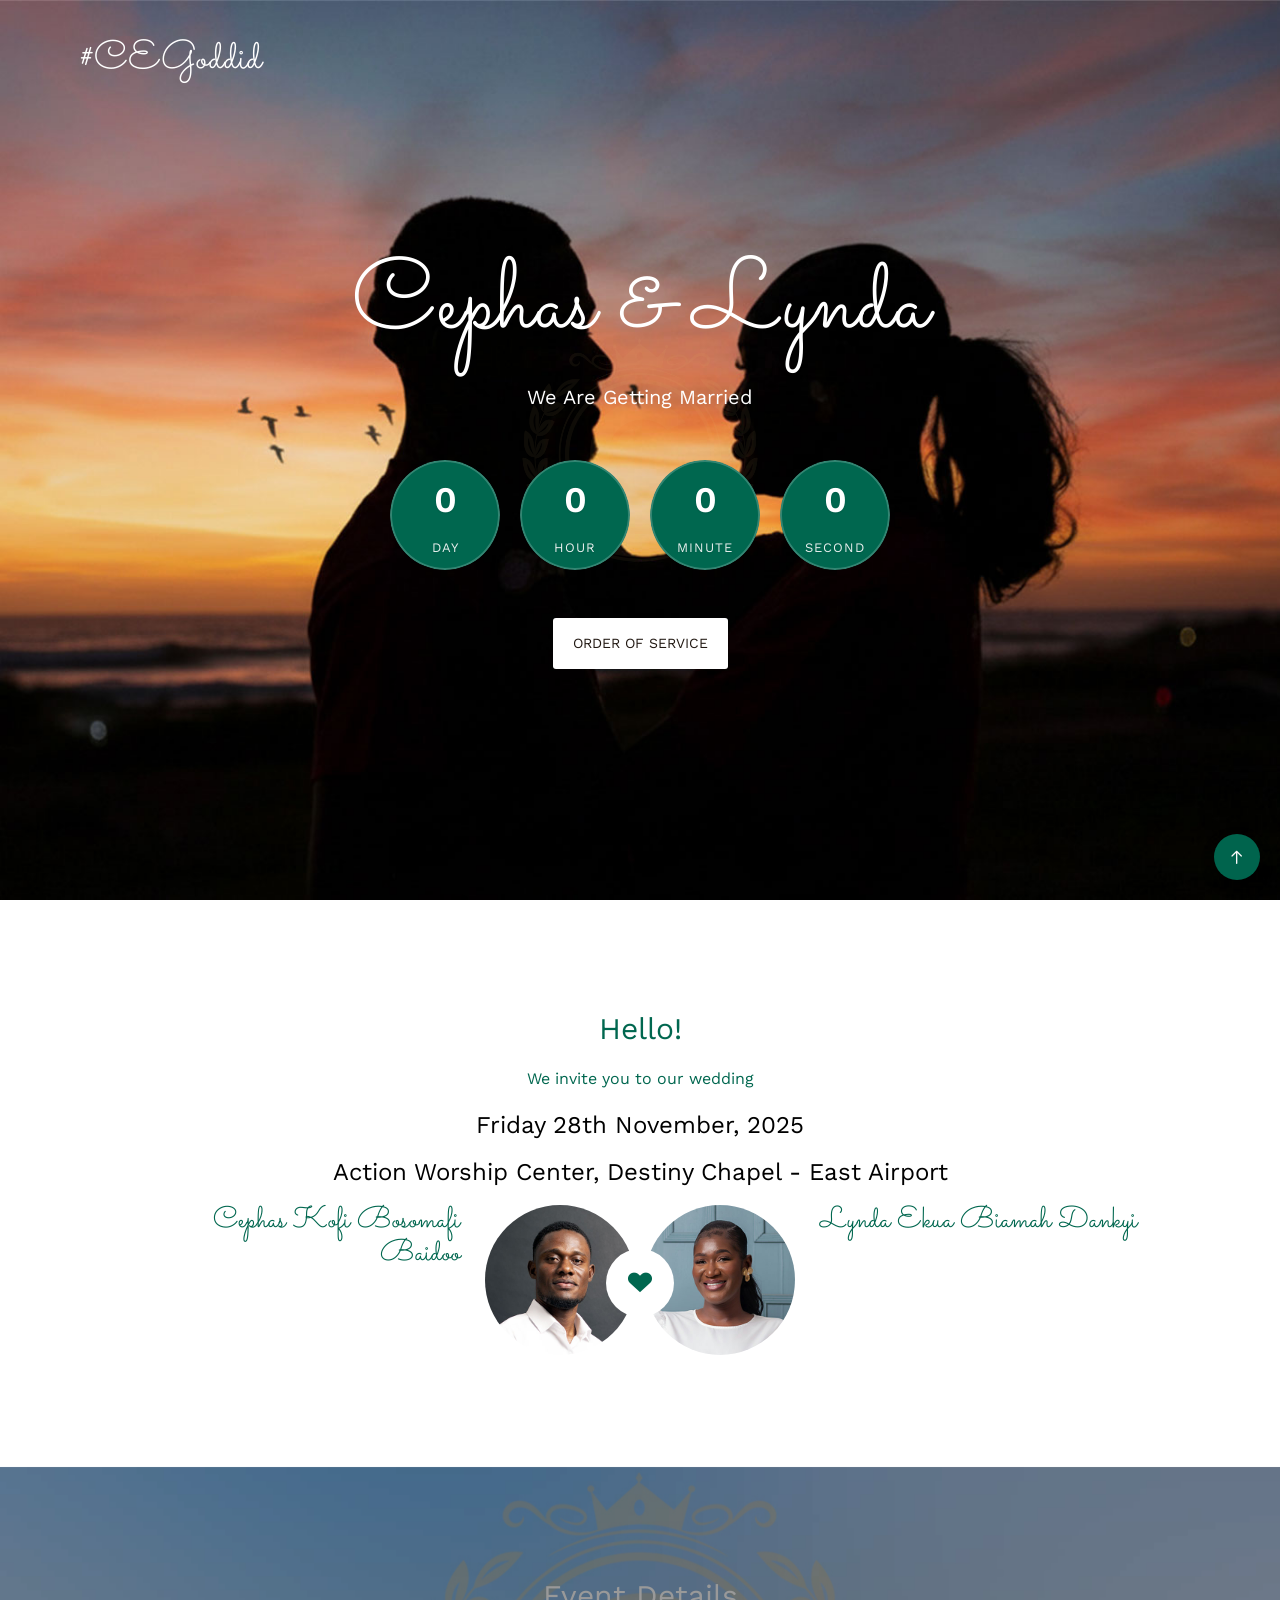
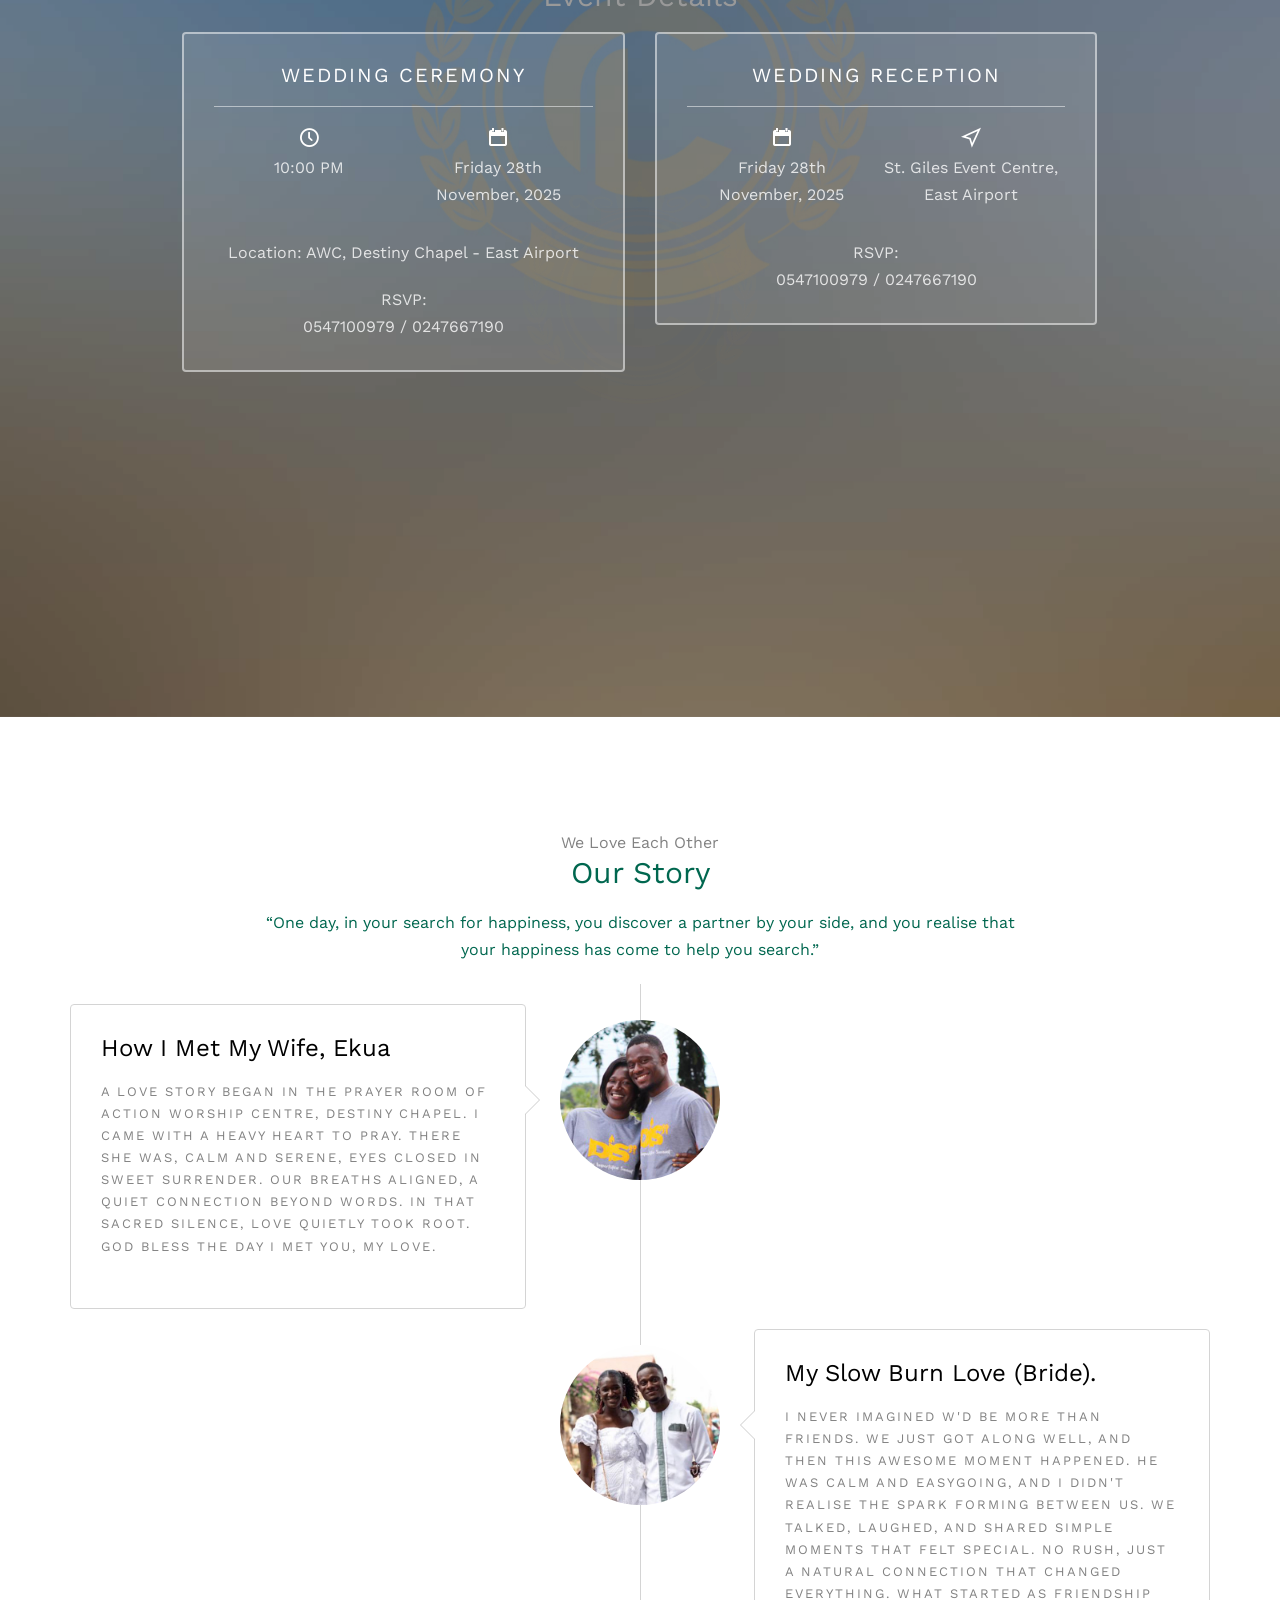
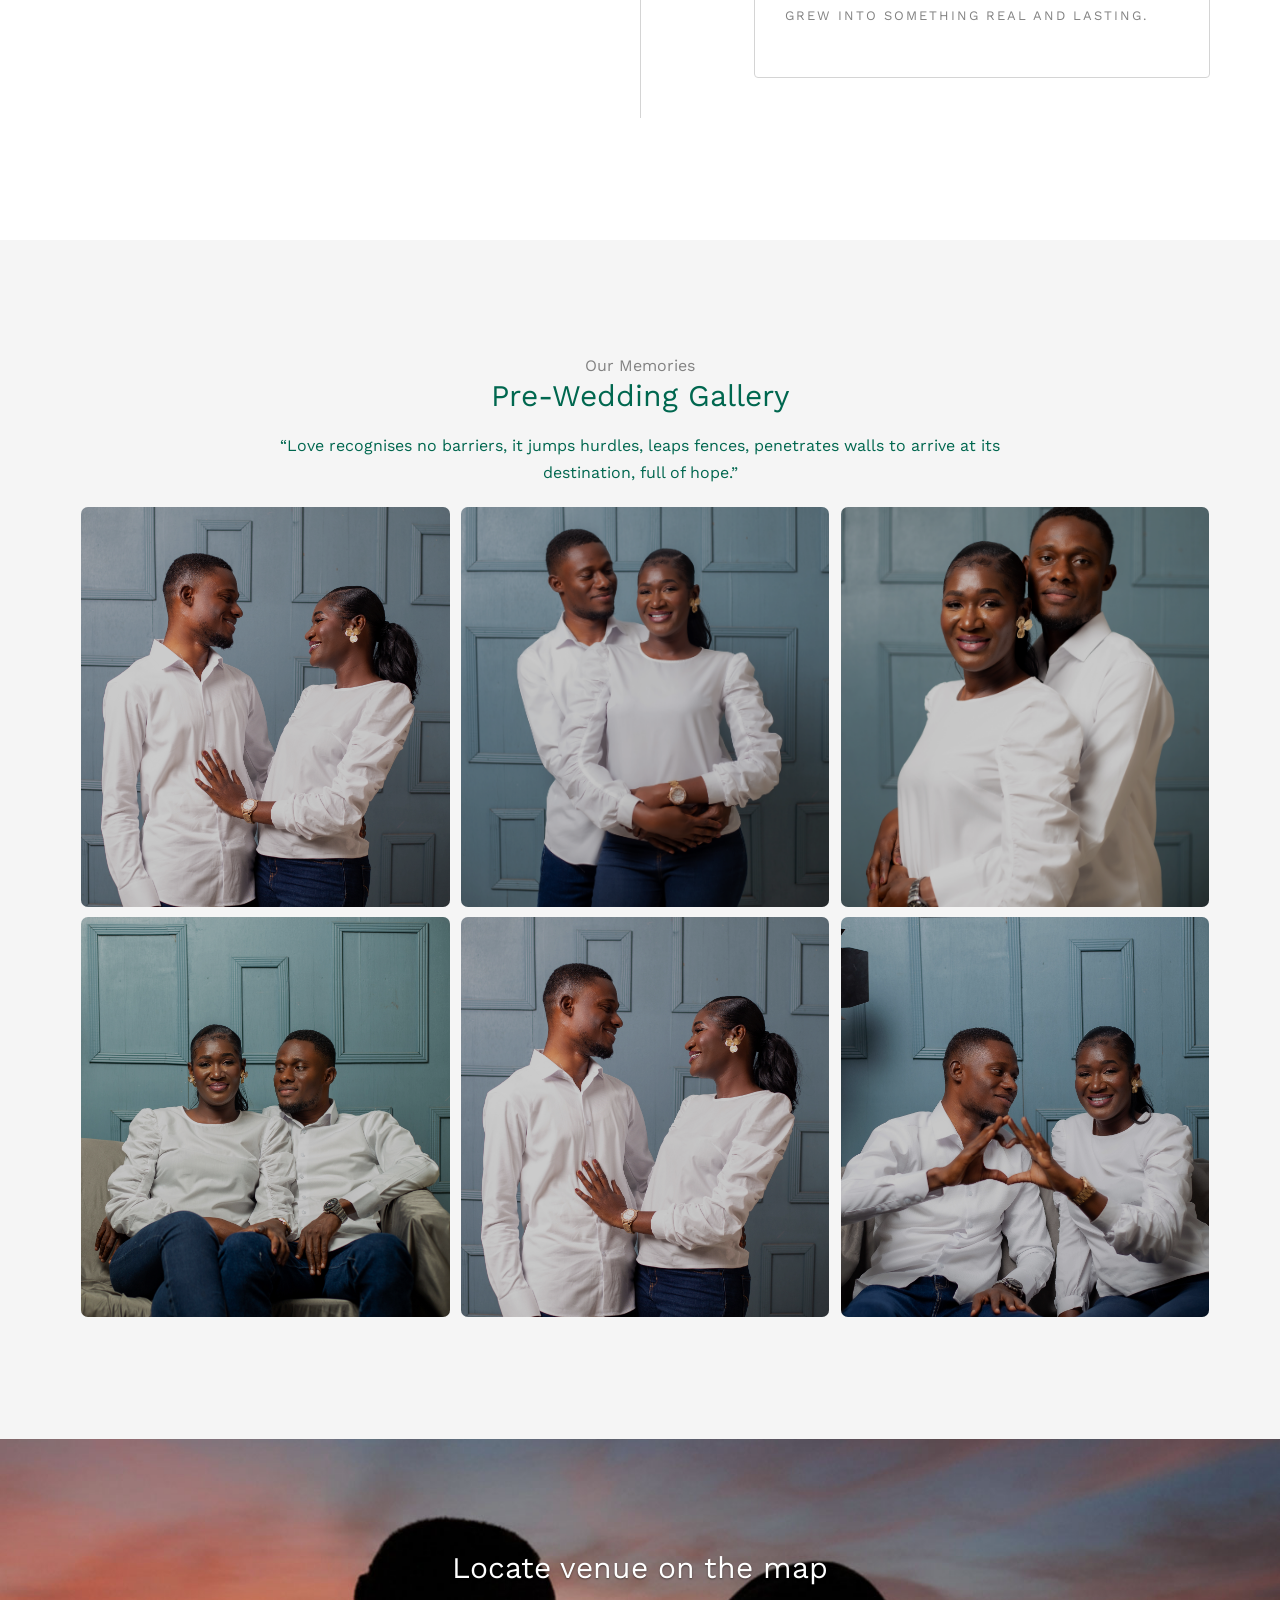
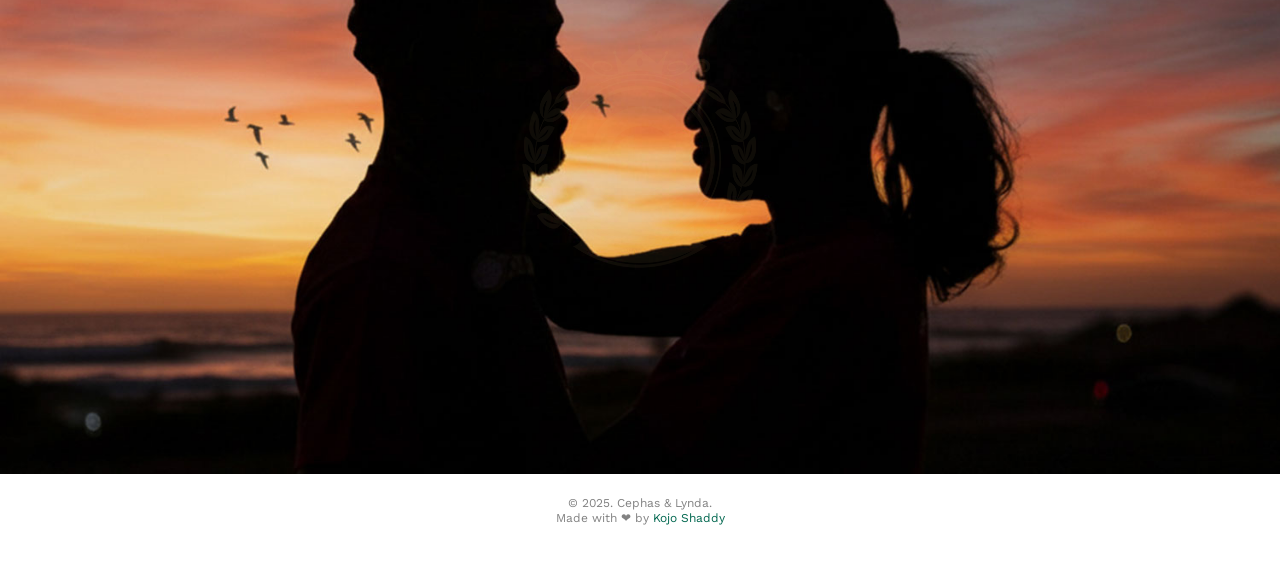
==== index.html @ 55e2834b "minor update" ====
<!DOCTYPE html>
<!--[if lt IE 7]>      <html class="no-js lt-ie9 lt-ie8 lt-ie7"> <![endif]-->
<!--[if IE 7]>         <html class="no-js lt-ie9 lt-ie8"> <![endif]-->
<!--[if IE 8]>         <html class="no-js lt-ie9"> <![endif]-->
<!--[if gt IE 8]><!--> <html class="no-js"> <!--<![endif]-->
	<head>
	<meta charset="utf-8">
	<meta http-equiv="X-UA-Compatible" content="IE=edge">
	<title>Cephas & Lynda</title>
	<meta name="viewport" content="width=device-width, initial-scale=1">
	<meta name="description" content="Cephas & Lynda's wedding Ceremony" />
    <meta name="keywords" content="Special wedding Invitation Site"/>
	<meta name="author" content="wedding" />

<!-- Facebook Meta Tags -->
<meta property="og:url" content="">
<meta property="og:type" content="website">
<meta property="og:title" content="Cephas & Lynda">
<meta property="og:description" content="Cephas & Lynda's wedding Ceremony">
<meta property="og:image" content="images/logo.png">

<!-- Twitter Meta Tags -->
<meta name="twitter:card" content="summary_large_image">
<meta property="twitter:url" content="">
<meta name="twitter:title" content="Cephas & Lynda">
<meta name="twitter:description" content="Cephas & Lynda's wedding Ceremony">
<meta name="twitter:image" content="images/logo.png">

<link rel="apple-touch-icon" sizes="180x180" href="favicon_io/apple-touch-icon.png">
<link rel="icon" type="image/png" sizes="32x32" href="favicon_io/favicon-32x32.png">
<link rel="icon" type="image/png" sizes="16x16" href="favicon_io/favicon-16x16.png">
<link rel="manifest" href="favicon_io/site.webmanifest">

	<link href='https://fonts.googleapis.com/css?family=Work+Sans:400,300,600,400italic,700' rel='stylesheet' type='text/css'>
	<link href="https://fonts.googleapis.com/css?family=Sacramento" rel="stylesheet">
	
	<!-- Animate.css -->
	<link rel="stylesheet" href="css/animate.css">
	<!-- Icomoon Icon Fonts-->
	<link rel="stylesheet" href="css/icomoon.css">
	<!-- Bootstrap  -->
	<link rel="stylesheet" href="css/bootstrap.css">

	<!-- Magnific Popup -->
	<link rel="stylesheet" href="css/magnific-popup.css">

	<!-- Owl Carousel  -->
	<link rel="stylesheet" href="css/owl.carousel.min.css">
	<link rel="stylesheet" href="css/owl.theme.default.min.css">

	<!-- Theme style  -->
	<link rel="stylesheet" href="css/style.css">
	<link rel="stylesheet" href="css/countdown-responsive.css">
	<style>
	  :root{ --emerald: #00674F; }
	  /* Emerald theme overrides for index page */
	  .fh5co-heading h2,
	  .fh5co-heading p,
	  .couple-half h3,
	  .desc-groom h3,
	  .desc-bride h3,
	  .list-group-item strong {
	    color: var(--emerald);
	  }
	  .heart i {
	    color: var(--emerald);
	    font-size: 28px;
	  }
	  .btn.btn-default {
	    background: var(--emerald);
	    border-color: var(--emerald);
	    color: #fff;
	  }
	  .btn.btn-default:hover {
	    background: #005a42;
	    border-color: #005a42;
	    color: #fff;
	  }
	  .list-group-item { border-left: 6px solid var(--emerald); margin-bottom: 8px; }
	  #fh5co-footer small a { color: var(--emerald); }
	  /* Faint watermark logo over background images (header and any .fh5co-bg sections) */
	  #fh5co-header,
	  .fh5co-bg { position: relative; overflow: hidden; }
	  #fh5co-header::before,
	  .fh5co-bg::before {
	    content: "";
	    position: absolute;
	    inset: 0;
	    background-image: url('images/logo.png');
	    background-repeat: no-repeat;
	    background-position: center center;
	    background-size: 20%;
	    opacity: 0.06; /* very faint */
	    pointer-events: none;
	    z-index: 1;
	  }
	  /* ensure overlay and content sit above the watermark */
	  #fh5co-header .overlay,
	  .fh5co-bg .overlay { position: relative; z-index: 2; }
	  #fh5co-header .display-tc,
	  .fh5co-bg .display-tc { position: relative; z-index: 3; }
		/* Go-to-top (floating) button styling - emerald themed */
		.gototop.js-top {
			position: fixed;
			right: 20px;
			bottom: 20px;
			z-index: 9999;
		}
		.gototop.js-top a.js-gotop {
			display: inline-flex;
			align-items: center;
			justify-content: center;
			width: 46px;
			height: 46px;
			border-radius: 50%;
			background: var(--emerald);
			color: #fff;
			box-shadow: 0 6px 18px rgba(0,0,0,0.18);
			transition: transform .18s ease, opacity .18s ease, background .18s;
			opacity: 0.98;
		}
		.gototop.js-top a.js-gotop:hover { transform: translateY(-3px); background: #005a42; }
		/* hidden state (script may toggle this) */
		.gototop.js-top.hidden { opacity: 0; visibility: hidden; pointer-events: none; }
	</style>
		<style>
		  /* Compact footer: reduce vertical spacing so footer doesn't feel too open */
		  #fh5co-footer {
		    padding-top: 16px !important;
		    padding-bottom: 18px !important;
		    background-color: transparent; /* keep existing look */
		  }
		  #fh5co-footer .copyright { padding-top: 6px; padding-bottom: 6px; }
		  #fh5co-footer .block { margin: 0; padding: 0; display: block; line-height: 1.3; }
		  /* Slightly reduce footer font size to maintain compactness */
		  #fh5co-footer small { font-size: 12px; }
		</style>
			<style>
			  /* Ensure the 'Locate venue on the map' heading is readable on the dark background */
			  #fh5co-started .fh5co-heading h2,
			  #fh5co-started .fh5co-heading p {
			    color: #ffffff !important;
			    text-shadow: 0 1px 2px rgba(0,0,0,0.45);
			  }
			</style>

	<!-- Modernizr JS -->
	<script src="js/modernizr-2.6.2.min.js"></script>
	<!-- FOR IE9 below -->
	<!--[if lt IE 9]>
	<script src="js/respond.min.js"></script>
	<![endif]-->

	<link rel="icon" href="#" type="image/png">

	</head>
	<body>
		
	<div class="fh5co-loader"></div>
	
	<div id="page">
	<nav class="fh5co-nav" role="navigation">
		<div class="container">
			<div class="row">
				<div class="col-xs-2">
					<div id="fh5co-logo"><a href="https://cephaswedslynda.pages.dev/">#CEGoddid<strong></strong></a></div>
				</div>
				<div class="col-xs-10 text-right menu-1">

				</div>
			</div>
			
		</div>
	</nav>

	<header id="fh5co-header" class="fh5co-cover" role="banner" style="background-image:url(images/img_bg_2.jpg);" data-stellar-background-ratio="0.5">
		<div class="overlay"></div>
		<div class="container">
			<div class="row">
				<div class="col-md-8 col-md-offset-2 text-center">
					<div class="display-t">
						<div class="display-tc animate-box" data-animate-effect="fadeIn">
							<h1>Cephas &amp; Lynda</h1>
							<h2>We Are Getting Married</h2>
							<div class="simply-countdown simply-countdown-one"></div>
							<a href="programmes.html" onclick="startAudio();" class="btn btn-default btn-sm">ORDER OF SERVICE</a>
						</div>
					</div>
				</div>
			</div>
		</div>
	</header>

	<div id="fh5co-couple">
		<div class="container">
			<div class="row">
				<div class="col-md-8 col-md-offset-2 text-center fh5co-heading animate-box">
					<h2>Hello!</h2>
					<p>We invite you to our wedding</p>
					<h3>Friday 28th November, 2025</h3>
					<h3>Action Worship Center, Destiny Chapel - East Airport</h3>
				</div>
			</div>
			<div class="couple-wrap animate-box">
				<div class="couple-half">
					<div class="groom">
						<img src="images/groom.jpg" alt="groom" class="img-responsive">
					</div>
					<div class="desc-groom">
						<h3>Cephas Kofi Bosomafi Baidoo</h3>
					</div>
				</div>
				<p class="heart text-center"><i class="icon-heart2"></i></p>
				<div class="couple-half">
					<div class="bride">
						<img src="images/bride.jpg" alt="groom" class="img-responsive">
					</div>
					<div class="desc-bride">
						<h3>Lynda Ekua Biamah Dankyi</h3>
					</div>
				</div>
			</div>
		</div>
	</div>

	<div id="fh5co-event" class="fh5co-bg" style="background-image:url(images/img_bg_3.jpg);">
		<div class="overlay"></div>
		<div class="container">
			<div class="row">
				<div class="col-md-8 col-md-offset-2 text-center fh5co-heading animate-box">
					<!--<span>Our Special Events</span>-->
					<h2>Event Details</h2>
				</div>
			</div>
			<div class="row">
				<div class="display-t">
					<div class="display-tc">
						<div class="col-md-10 col-md-offset-1">
							<div class="col-md-6 col-sm-6 text-center">
								<div class="event-wrap animate-box">
									<h3>Wedding Ceremony</h3>
									<div class="event-col">
										<i class="icon-clock"></i>
										<span>10:00 PM</span>
									<!--<span>6:00 PM</span>-->
									</div>
									<div class="event-col">
										<i class="icon-calendar"></i>
										<span>Friday 28th</span>
										<span>November, 2025</span>
									</div>
									<p>Location: AWC, Destiny Chapel - East Airport</p>
									<span>RSVP:</span>
									<span>0547100979 / 0247667190</span>
								</div>
							</div>
<div class="col-md-6 col-sm-6 text-center">
    <div class="event-wrap animate-box">
        <h3>Wedding Reception</h3>
        <div class="event-col">
            <i class="icon-calendar"></i>
            <span>Friday 28th</span>
            <span>November, 2025</span>
        </div>
        <div class="event-col">
            <i class="icon-location"></i>
            <span>St. Giles Event Centre, East Airport</span>
        </div>
        <span>RSVP:</span>
        <span>0547100979 / 0247667190</span>                                            
    </div>
</div>
							</div>
						</div>
					</div>
				</div>
			</div>
		</div>
	</div>

	<div id="fh5co-couple-story">
		<div class="container">
			<div class="row">
				<div class="col-md-8 col-md-offset-2 text-center fh5co-heading animate-box">
					<span>We Love Each Other</span>
					<h2>Our Story</h2>
					<p>“One day, in your search for happiness, you discover a partner by your side, and you realise that your happiness has come to help you search.”</p>
				</div>
			</div>

			<!--<div class="iframe-container">
				<iframe width="560" height="315" src="https://www.youtube.com" title="YouTube video player" frameborder="0" allow="accelerometer; autoplay; clipboard-write; encrypted-media; gyroscope; picture-in-picture" allowfullscreen></iframe>
			
			  <style>
				.iframe-container {
					  text-align:center;
						width:100%;
				}
			  </style></div>-->

			<div class="row">
				<div class="col-md-12 col-md-offset-0">
					<ul class="timeline animate-box">
						<li class="animate-box">
							<div class="timeline-badge" style="background-image:url(images/couple-1.jpg);"></div>
							<div class="timeline-panel">
								<div class="timeline-heading">
									<h3 class="timeline-title">How I Met My Wife, Ekua</h3>
									<span class="date">A love story began in the prayer room of Action Worship Centre, Destiny Chapel. 
										I came with a heavy heart to pray. There she was, calm and serene, eyes closed in sweet surrender. 
										Our breaths aligned, a quiet connection beyond words. In that sacred silence, love quietly took root.
										God bless the day I met you, my love.</span>
								</div>
								<div class="timeline-body">
								</div>
							</div>
						</li>
						<li class="timeline-inverted animate-box">
							<div class="timeline-badge" style="background-image:url(images/couple-2.jpg);"></div>
							<div class="timeline-panel">
								<div class="timeline-heading">
									<h3 class="timeline-title">My Slow Burn Love (Bride).</h3>
									<span class="date">I never imagined w'd be more than friends. We just got along well, and then this awesome moment happened. 
										He was calm and easygoing, and I didn't realise the spark forming between us. We talked, laughed, and shared simple moments that felt special. 
										No rush, just a natural connection that changed everything. What started as friendship grew into something real and lasting.								</div>
								<div class="timeline-body">
								</div>
							</div>
						</li>
					<!--	<li class="animate-box">
							<div class="timeline-badge" style="background-image:url(images/couple-3.jpg);"></div>
							<div class="timeline-panel">
								<div class="timeline-heading">
									<h3 class="timeline-title">In A Relationship</h3>
									<span class="date">2022</span>
								</div>
								<div class="timeline-body">
								</div>
							</div>
						</li>-->
			    	</ul>
				</div>
			</div>
		</div>
	</div>

	<div id="fh5co-gallery" class="fh5co-section-gray">
		<div class="container">
			<div class="row">
				<div class="col-md-8 col-md-offset-2 text-center fh5co-heading animate-box">
					<span>Our Memories</span>
					<h2>Pre-Wedding Gallery</h2>
					<p>“Love recognises no barriers, it jumps hurdles, leaps fences, penetrates walls to arrive at its destination, full of hope.”</p>
				</div>
			</div>
			<div class="row row-bottom-padded-md">
				<div class="col-md-12">
					<ul id="fh5co-gallery-list">
						
						<li class="one-third animate-box" data-animate-effect="fadeIn" style="background-image: url(images/gallery-1.jpg); "> 
						<a href="#">
							<div class="case-studies-summary">
								<!--<span>14 Photos</span>
								<h2>Two Glass of Juice</h2> -->
							</div>
						</a>
					</li>
					<li class="one-third animate-box" data-animate-effect="fadeIn" style="background-image: url(images/gallery-2.jpg); ">
						<a href="#" class="color-2">
							<div class="case-studies-summary">
							
							</div>
						</a>
					</li>


					<li class="one-third animate-box" data-animate-effect="fadeIn" style="background-image: url(images/gallery-3.jpg); ">
						<a href="#" class="color-3">
							<div class="case-studies-summary">
							
							</div>
						</a>
					</li>
					<li class="one-third animate-box" data-animate-effect="fadeIn" style="background-image: url(images/gallery-4.jpg); ">
						<a href="#" class="color-4">
							<div class="case-studies-summary">
							
							</div>
						</a>
					</li>

						<li class="one-third animate-box" data-animate-effect="fadeIn" style="background-image: url(images/gallery-6.jpg); ">
							<a href="#" class="color-3">
								<div class="case-studies-summary">
								
								</div>
							</a>
						</li>
						<li class="one-third animate-box" data-animate-effect="fadeIn" style="background-image: url(images/gallery-5.jpg); ">
							<a href="#" class="color-4">
								<div class="case-studies-summary">
								
								</div>
							</a>
						</li>
					</ul>		
				</div>
			</div>
		</div>
	</div>

	<div id="fh5co-started" class="fh5co-bg" style="background-image:url(images/img_bg_4.jpg);">
		<div class="overlay"></div>
		<div class="container" >
			<div class="row animate-box">
				<div class="col-md-8 col-md-offset-2 text-center fh5co-heading">
					 <h2>Locate venue on the map</h2> 
					<!--<p>Locate venue on the map.</p>-->
				</div>
			</div>

			<div class="row animate-box" id="targetDiv">
				<div class="col-md-8 col-md-offset-2">  <!-- Center the entire form using offset -->

					<!-- Google Maps iframe remains unchanged -->
					<iframe src="https://www.google.com/maps/embed?pb=!1m18!1m12!1m3!1d3970.6309507835063!2d-0.14871769999999998!3d5.6213806!2m3!1f0!2f0!3f0!3m2!1i1024!2i768!4f13.1!3m3!1m2!1s0xfdf84cb3b162057%3A0xcd6c227a1fb9a52b!2sAction%20Worship%20Center%2C%20Destiny%20Chapel%20-%20East%20Airport!5e0!3m2!1sen!2sgh!4v1762471410596!5m2!1sen!2sgh" width="746" height="350" style="border:0;" allowfullscreen="" loading="lazy"></iframe>
				</div>
			</div>
			

		</div>
	</div>

	<footer id="fh5co-footer" role="contentinfo">
		<div class="container">

			<div class="row copyright">
				<div class="col-md-12 text-center">
					<p>
						<small class="block">&copy; 2025. Cephas & Lynda.</small> 
						<small class="block">Made with ❤ by <a href="https://kojoshaddy.pages.dev/" target="_blank">Kojo Shaddy</a></a></small>
					</p>
					<!--<p>
						<ul class="fh5co-social-icons">
							<li><a href="#"><i class="icon-twitter"></i></a></li>
							<li><a href="#"><i class="icon-facebook"></i></a></li>
							<li><a href="#"><i class="icon-linkedin"></i></a></li>
							<li><a href="#"><i class="icon-dribbble"></i></a></li>
						</ul>
					</p>-->
				</div>
			</div>

		</div>
	</footer>
	</div>

	<div class="gototop js-top">
		<a href="#" class="js-gotop"><i class="icon-arrow-up"></i></a>
	</div>
	
	<!-- jQuery -->
	<script src="js/jquery.min.js"></script>
	<!-- jQuery Easing -->
	<script src="js/jquery.easing.1.3.js"></script>
	<!-- Bootstrap -->
	<script src="js/bootstrap.min.js"></script>
	<!-- Waypoints -->
	<script src="js/jquery.waypoints.min.js"></script>
	<!-- Carousel -->
	<script src="js/owl.carousel.min.js"></script>
	<!-- countTo -->
	<script src="js/jquery.countTo.js"></script>

	<!-- Stellar -->
	<script src="js/jquery.stellar.min.js"></script>
	<!-- Magnific Popup -->
	<script src="js/jquery.magnific-popup.min.js"></script>
	<script src="js/magnific-popup-options.js"></script>

	<!-- // <script src="https://cdnjs.cloudflare.com/ajax/libs/prism/0.0.1/prism.min.js"></script> -->
	<script src="js/simplyCountdown.js"></script>
	<!-- Main -->
	<script src="js/main.js"></script>

	<script>
// Insert your target date and time (YYYY-MM-DDTHH:MM:SS format)
var targetDate = new Date('2025-11-28T00:00:00');

// Calculate the difference between the target date and the current time
var now = new Date();
var countdownTime = targetDate - now; // difference in milliseconds

// Calculate the days, hours, minutes, and seconds from the countdownTime
var days = Math.floor(countdownTime / (1000 * 60 * 60 * 24));
var hours = Math.floor((countdownTime % (1000 * 60 * 60 * 24)) / (1000 * 60 * 60));
var minutes = Math.floor((countdownTime % (1000 * 60 * 60)) / (1000 * 60));
var seconds = Math.floor((countdownTime % (1000 * 60)) / 1000);

// Initialize simplyCountdown with the calculated target date
simplyCountdown('.simply-countdown-one', {
    year: targetDate.getFullYear(),
    month: targetDate.getMonth() + 1, // Months are 0-indexed in JavaScript
    day: targetDate.getDate(),
    hours: targetDate.getHours(),
    minutes: targetDate.getMinutes(),
    seconds: targetDate.getSeconds()
});

// jQuery example
$('#simply-countdown-losange').simplyCountdown({
    year: targetDate.getFullYear(),
    month: targetDate.getMonth() + 1, // Months are 0-indexed in JavaScript
    day: targetDate.getDate(),
    hours: targetDate.getHours(),
    minutes: targetDate.getMinutes(),
    seconds: targetDate.getSeconds(),
    enableUtc: false
});
</script>


<audio id="background-audio" autoplay>
	<source src="./audio/bgaudio.mp3" type="audio/mpeg">
	Your browser does not support the audio element.
</audio>

<!-- <button onclick="startAudio()">Play Audio</button> -->

<script>
	// Set initial volume and try to autoplay when the page loads
	document.addEventListener('DOMContentLoaded', function() {
		var audio = document.getElementById('background-audio');
		if (audio) {
			audio.volume = 0.10;
			// Try to play immediately (may be blocked by browser)
			var playPromise = audio.play();
			if (playPromise !== undefined) {
				playPromise.catch(function() {
					// If autoplay is blocked, play on first user interaction
					var unlock = function() {
						audio.play();
						document.removeEventListener('click', unlock);
						document.removeEventListener('keydown', unlock);
					};
					document.addEventListener('click', unlock);
					document.addEventListener('keydown', unlock);
				});
			}
		}
	});

	// Function to play audio when button is clicked (for manual triggers)
	function startAudio() {
		var audio = document.getElementById('background-audio');
		if (audio) audio.play();
	}
</script>

<script>
  // Function to scroll to the target div
  function scrollToDiv() {
      var element = document.getElementById("targetDiv");
      element.scrollIntoView({ behavior: "smooth" }); // Smooth scrolling
  }
</script>


	</body>
</html>
---- css/icomoon.css ----
@font-face {
  font-family: 'icomoon';
  src:  url('../fonts/icomoon/icomoon.eot?6iuir');
  src:  url('../fonts/icomoon/icomoon.eot?6iuir#iefix') format('embedded-opentype'),
    url('../fonts/icomoon/icomoon.ttf?6iuir') format('truetype'),
    url('../fonts/icomoon/icomoon.woff?6iuir') format('woff'),
    url('../fonts/icomoon/icomoon.svg?6iuir#icomoon') format('svg');
  font-weight: normal;
  font-style: normal;
}

[class^="icon-"], [class*=" icon-"] {
  /* use !important to prevent issues with browser extensions that change fonts */
  font-family: 'icomoon' !important;
  speak: none;
  font-style: normal;
  font-weight: normal;
  font-variant: normal;
  text-transform: none;
  line-height: 1;

  /* Better Font Rendering =========== */
  -webkit-font-smoothing: antialiased;
  -moz-osx-font-smoothing: grayscale;
}

.icon-eye:before {
  content: "\e000";
}
.icon-paper-clip:before {
  content: "\e001";
}
.icon-mail:before {
  content: "\e002";
}
.icon-toggle:before {
  content: "\e003";
}
.icon-layout:before {
  content: "\e004";
}
.icon-link:before {
  content: "\e005";
}
.icon-bell:before {
  content: "\e006";
}
.icon-lock:before {
  content: "\e007";
}
.icon-unlock:before {
  content: "\e008";
}
.icon-ribbon:before {
  content: "\e009";
}
.icon-image:before {
  content: "\e010";
}
.icon-signal:before {
  content: "\e011";
}
.icon-target:before {
  content: "\e012";
}
.icon-clipboard:before {
  content: "\e013";
}
.icon-clock:before {
  content: "\e014";
}
.icon-watch:before {
  content: "\e015";
}
.icon-air-play:before {
  content: "\e016";
}
.icon-camera:before {
  content: "\e017";
}
.icon-video:before {
  content: "\e018";
}
.icon-disc:before {
  content: "\e019";
}
.icon-printer:before {
  content: "\e020";
}
.icon-monitor:before {
  content: "\e021";
}
.icon-server:before {
  content: "\e022";
}
.icon-cog:before {
  content: "\e023";
}
.icon-heart:before {
  content: "\e024";
}
.icon-paragraph:before {
  content: "\e025";
}
.icon-align-justify:before {
  content: "\e026";
}
.icon-align-left:before {
  content: "\e027";
}
.icon-align-center:before {
  content: "\e028";
}
.icon-align-right:before {
  content: "\e029";
}
.icon-book:before {
  content: "\e030";
}
.icon-layers:before {
  content: "\e031";
}
.icon-stack:before {
  content: "\e032";
}
.icon-stack-2:before {
  content: "\e033";
}
.icon-paper:before {
  content: "\e034";
}
.icon-paper-stack:before {
  content: "\e035";
}
.icon-search:before {
  content: "\e036";
}
.icon-zoom-in:before {
  content: "\e037";
}
.icon-zoom-out:before {
  content: "\e038";
}
.icon-reply:before {
  content: "\e039";
}
.icon-circle-plus:before {
  content: "\e040";
}
.icon-circle-minus:before {
  content: "\e041";
}
.icon-circle-check:before {
  content: "\e042";
}
.icon-circle-cross:before {
  content: "\e043";
}
.icon-square-plus:before {
  content: "\e044";
}
.icon-square-minus:before {
  content: "\e045";
}
.icon-square-check:before {
  content: "\e046";
}
.icon-square-cross:before {
  content: "\e047";
}
.icon-microphone:before {
  content: "\e048";
}
.icon-record:before {
  content: "\e049";
}
.icon-skip-back:before {
  content: "\e050";
}
.icon-rewind:before {
  content: "\e051";
}
.icon-play:before {
  content: "\e052";
}
.icon-pause:before {
  content: "\e053";
}
.icon-stop:before {
  content: "\e054";
}
.icon-fast-forward:before {
  content: "\e055";
}
.icon-skip-forward:before {
  content: "\e056";
}
.icon-shuffle:before {
  content: "\e057";
}
.icon-repeat:before {
  content: "\e058";
}
.icon-folder:before {
  content: "\e059";
}
.icon-umbrella:before {
  content: "\e060";
}
.icon-moon:before {
  content: "\e061";
}
.icon-thermometer:before {
  content: "\e062";
}
.icon-drop:before {
  content: "\e063";
}
.icon-sun:before {
  content: "\e064";
}
.icon-cloud:before {
  content: "\e065";
}
.icon-cloud-upload:before {
  content: "\e066";
}
.icon-cloud-download:before {
  content: "\e067";
}
.icon-upload:before {
  content: "\e068";
}
.icon-download:before {
  content: "\e069";
}
.icon-location:before {
  content: "\e070";
}
.icon-location-2:before {
  content: "\e071";
}
.icon-map:before {
  content: "\e072";
}
.icon-battery:before {
  content: "\e073";
}
.icon-head:before {
  content: "\e074";
}
.icon-briefcase:before {
  content: "\e075";
}
.icon-speech-bubble:before {
  content: "\e076";
}
.icon-anchor:before {
  content: "\e077";
}
.icon-globe:before {
  content: "\e078";
}
.icon-box:before {
  content: "\e079";
}
.icon-reload:before {
  content: "\e080";
}
.icon-share:before {
  content: "\e081";
}
.icon-marquee:before {
  content: "\e082";
}
.icon-marquee-plus:before {
  content: "\e083";
}
.icon-marquee-minus:before {
  content: "\e084";
}
.icon-tag:before {
  content: "\e085";
}
.icon-power:before {
  content: "\e086";
}
.icon-command:before {
  content: "\e087";
}
.icon-alt:before {
  content: "\e088";
}
.icon-esc:before {
  content: "\e089";
}
.icon-bar-graph:before {
  content: "\e090";
}
.icon-bar-graph-2:before {
  content: "\e091";
}
.icon-pie-graph:before {
  content: "\e092";
}
.icon-star:before {
  content: "\e093";
}
.icon-arrow-left:before {
  content: "\e094";
}
.icon-arrow-right:before {
  content: "\e095";
}
.icon-arrow-up:before {
  content: "\e096";
}
.icon-arrow-down:before {
  content: "\e097";
}
.icon-volume:before {
  content: "\e098";
}
.icon-mute:before {
  content: "\e099";
}
.icon-content-right:before {
  content: "\e100";
}
.icon-content-left:before {
  content: "\e101";
}
.icon-grid:before {
  content: "\e102";
}
.icon-grid-2:before {
  content: "\e103";
}
.icon-columns:before {
  content: "\e104";
}
.icon-loader:before {
  content: "\e105";
}
.icon-bag:before {
  content: "\e106";
}
.icon-ban:before {
  content: "\e107";
}
.icon-flag:before {
  content: "\e108";
}
.icon-trash:before {
  content: "\e109";
}
.icon-expand:before {
  content: "\e110";
}
.icon-contract:before {
  content: "\e111";
}
.icon-maximize:before {
  content: "\e112";
}
.icon-minimize:before {
  content: "\e113";
}
.icon-plus:before {
  content: "\e114";
}
.icon-minus:before {
  content: "\e115";
}
.icon-check:before {
  content: "\e116";
}
.icon-cross:before {
  content: "\e117";
}
.icon-move:before {
  content: "\e118";
}
.icon-delete:before {
  content: "\e119";
}
.icon-menu:before {
  content: "\e120";
}
.icon-archive:before {
  content: "\e121";
}
.icon-inbox:before {
  content: "\e122";
}
.icon-outbox:before {
  content: "\e123";
}
.icon-file:before {
  content: "\e124";
}
.icon-file-add:before {
  content: "\e125";
}
.icon-file-subtract:before {
  content: "\e126";
}
.icon-help:before {
  content: "\e127";
}
.icon-open:before {
  content: "\e128";
}
.icon-ellipsis:before {
  content: "\e129";
}
.icon-add-to-list:before {
  content: "\e900";
}
.icon-classic-computer:before {
  content: "\e901";
}
.icon-controller-fast-backward:before {
  content: "\e902";
}
.icon-creative-commons-attribution:before {
  content: "\e903";
}
.icon-creative-commons-noderivs:before {
  content: "\e904";
}
.icon-creative-commons-noncommercial-eu:before {
  content: "\e905";
}
.icon-creative-commons-noncommercial-us:before {
  content: "\e906";
}
.icon-creative-commons-public-domain:before {
  content: "\e907";
}
.icon-creative-commons-remix:before {
  content: "\e908";
}
.icon-creative-commons-share:before {
  content: "\e909";
}
.icon-creative-commons-sharealike:before {
  content: "\e90a";
}
.icon-creative-commons:before {
  content: "\e90b";
}
.icon-document-landscape:before {
  content: "\e90c";
}
.icon-remove-user:before {
  content: "\e90d";
}
.icon-warning:before {
  content: "\e90e";
}
.icon-arrow-bold-down:before {
  content: "\e90f";
}
.icon-arrow-bold-left:before {
  content: "\e910";
}
.icon-arrow-bold-right:before {
  content: "\e911";
}
.icon-arrow-bold-up:before {
  content: "\e912";
}
.icon-arrow-down2:before {
  content: "\e913";
}
.icon-arrow-left2:before {
  content: "\e914";
}
.icon-arrow-long-down:before {
  content: "\e915";
}
.icon-arrow-long-left:before {
  content: "\e916";
}
.icon-arrow-long-right:before {
  content: "\e917";
}
.icon-arrow-long-up:before {
  content: "\e918";
}
.icon-arrow-right2:before {
  content: "\e919";
}
.icon-arrow-up2:before {
  content: "\e91a";
}
.icon-arrow-with-circle-down:before {
  content: "\e91b";
}
.icon-arrow-with-circle-left:before {
  content: "\e91c";
}
.icon-arrow-with-circle-right:before {
  content: "\e91d";
}
.icon-arrow-with-circle-up:before {
  content: "\e91e";
}
.icon-bookmark:before {
  content: "\e91f";
}
.icon-bookmarks:before {
  content: "\e920";
}
.icon-chevron-down:before {
  content: "\e921";
}
.icon-chevron-left:before {
  content: "\e922";
}
.icon-chevron-right:before {
  content: "\e923";
}
.icon-chevron-small-down:before {
  content: "\e924";
}
.icon-chevron-small-left:before {
  content: "\e925";
}
.icon-chevron-small-right:before {
  content: "\e926";
}
.icon-chevron-small-up:before {
  content: "\e927";
}
.icon-chevron-thin-down:before {
  content: "\e928";
}
.icon-chevron-thin-left:before {
  content: "\e929";
}
.icon-chevron-thin-right:before {
  content: "\e92a";
}
.icon-chevron-thin-up:before {
  content: "\e92b";
}
.icon-chevron-up:before {
  content: "\e92c";
}
.icon-chevron-with-circle-down:before {
  content: "\e92d";
}
.icon-chevron-with-circle-left:before {
  content: "\e92e";
}
.icon-chevron-with-circle-right:before {
  content: "\e92f";
}
.icon-chevron-with-circle-up:before {
  content: "\e930";
}
.icon-cloud2:before {
  content: "\e931";
}
.icon-controller-fast-forward:before {
  content: "\e932";
}
.icon-controller-jump-to-start:before {
  content: "\e933";
}
.icon-controller-next:before {
  content: "\e934";
}
.icon-controller-paus:before {
  content: "\e935";
}
.icon-controller-play:before {
  content: "\e936";
}
.icon-controller-record:before {
  content: "\e937";
}
.icon-controller-stop:before {
  content: "\e938";
}
.icon-controller-volume:before {
  content: "\e939";
}
.icon-dot-single:before {
  content: "\e93a";
}
.icon-dots-three-horizontal:before {
  content: "\e93b";
}
.icon-dots-three-vertical:before {
  content: "\e93c";
}
.icon-dots-two-horizontal:before {
  content: "\e93d";
}
.icon-dots-two-vertical:before {
  content: "\e93e";
}
.icon-download2:before {
  content: "\e93f";
}
.icon-emoji-flirt:before {
  content: "\e940";
}
.icon-flow-branch:before {
  content: "\e941";
}
.icon-flow-cascade:before {
  content: "\e942";
}
.icon-flow-line:before {
  content: "\e943";
}
.icon-flow-parallel:before {
  content: "\e944";
}
.icon-flow-tree:before {
  content: "\e945";
}
.icon-install:before {
  content: "\e946";
}
.icon-layers2:before {
  content: "\e947";
}
.icon-open-book:before {
  content: "\e948";
}
.icon-resize-100:before {
  content: "\e949";
}
.icon-resize-full-screen:before {
  content: "\e94a";
}
.icon-save:before {
  content: "\e94b";
}
.icon-select-arrows:before {
  content: "\e94c";
}
.icon-sound-mute:before {
  content: "\e94d";
}
.icon-sound:before {
  content: "\e94e";
}
.icon-trash2:before {
  content: "\e94f";
}
.icon-triangle-down:before {
  content: "\e950";
}
.icon-triangle-left:before {
  content: "\e951";
}
.icon-triangle-right:before {
  content: "\e952";
}
.icon-triangle-up:before {
  content: "\e953";
}
.icon-uninstall:before {
  content: "\e954";
}
.icon-upload-to-cloud:before {
  content: "\e955";
}
.icon-upload2:before {
  content: "\e956";
}
.icon-add-user:before {
  content: "\e957";
}
.icon-address:before {
  content: "\e958";
}
.icon-adjust:before {
  content: "\e959";
}
.icon-air:before {
  content: "\e95a";
}
.icon-aircraft-landing:before {
  content: "\e95b";
}
.icon-aircraft-take-off:before {
  content: "\e95c";
}
.icon-aircraft:before {
  content: "\e95d";
}
.icon-align-bottom:before {
  content: "\e95e";
}
.icon-align-horizontal-middle:before {
  content: "\e95f";
}
.icon-align-left2:before {
  content: "\e960";
}
.icon-align-right2:before {
  content: "\e961";
}
.icon-align-top:before {
  content: "\e962";
}
.icon-align-vertical-middle:before {
  content: "\e963";
}
.icon-archive2:before {
  content: "\e964";
}
.icon-area-graph:before {
  content: "\e965";
}
.icon-attachment:before {
  content: "\e966";
}
.icon-awareness-ribbon:before {
  content: "\e967";
}
.icon-back-in-time:before {
  content: "\e968";
}
.icon-back:before {
  content: "\e969";
}
.icon-bar-graph2:before {
  content: "\e96a";
}
.icon-battery2:before {
  content: "\e96b";
}
.icon-beamed-note:before {
  content: "\e96c";
}
.icon-bell2:before {
  content: "\e96d";
}
.icon-blackboard:before {
  content: "\e96e";
}
.icon-block:before {
  content: "\e96f";
}
.icon-book2:before {
  content: "\e970";
}
.icon-bowl:before {
  content: "\e971";
}
.icon-box2:before {
  content: "\e972";
}
.icon-briefcase2:before {
  content: "\e973";
}
.icon-browser:before {
  content: "\e974";
}
.icon-brush:before {
  content: "\e975";
}
.icon-bucket:before {
  content: "\e976";
}
.icon-cake:before {
  content: "\e977";
}
.icon-calculator:before {
  content: "\e978";
}
.icon-calendar:before {
  content: "\e979";
}
.icon-camera2:before {
  content: "\e97a";
}
.icon-ccw:before {
  content: "\e97b";
}
.icon-chat:before {
  content: "\e97c";
}
.icon-check2:before {
  content: "\e97d";
}
.icon-circle-with-cross:before {
  content: "\e97e";
}
.icon-circle-with-minus:before {
  content: "\e97f";
}
.icon-circle-with-plus:before {
  content: "\e980";
}
.icon-circle:before {
  content: "\e981";
}
.icon-circular-graph:before {
  content: "\e982";
}
.icon-clapperboard:before {
  content: "\e983";
}
.icon-clipboard2:before {
  content: "\e984";
}
.icon-clock2:before {
  content: "\e985";
}
.icon-code:before {
  content: "\e986";
}
.icon-cog2:before {
  content: "\e987";
}
.icon-colours:before {
  content: "\e988";
}
.icon-compass:before {
  content: "\e989";
}
.icon-copy:before {
  content: "\e98a";
}
.icon-credit-card:before {
  content: "\e98b";
}
.icon-credit:before {
  content: "\e98c";
}
.icon-cross2:before {
  content: "\e98d";
}
.icon-cup:before {
  content: "\e98e";
}
.icon-cw:before {
  content: "\e98f";
}
.icon-cycle:before {
  content: "\e990";
}
.icon-database:before {
  content: "\e991";
}
.icon-dial-pad:before {
  content: "\e992";
}
.icon-direction:before {
  content: "\e993";
}
.icon-document:before {
  content: "\e994";
}
.icon-documents:before {
  content: "\e995";
}
.icon-drink:before {
  content: "\e996";
}
.icon-drive:before {
  content: "\e997";
}
.icon-drop2:before {
  content: "\e998";
}
.icon-edit:before {
  content: "\e999";
}
.icon-email:before {
  content: "\e99a";
}
.icon-emoji-happy:before {
  content: "\e99b";
}
.icon-emoji-neutral:before {
  content: "\e99c";
}
.icon-emoji-sad:before {
  content: "\e99d";
}
.icon-erase:before {
  content: "\e99e";
}
.icon-eraser:before {
  content: "\e99f";
}
.icon-export:before {
  content: "\e9a0";
}
.icon-eye2:before {
  content: "\e9a1";
}
.icon-feather:before {
  content: "\e9a2";
}
.icon-flag2:before {
  content: "\e9a3";
}
.icon-flash:before {
  content: "\e9a4";
}
.icon-flashlight:before {
  content: "\e9a5";
}
.icon-flat-brush:before {
  content: "\e9a6";
}
.icon-folder-images:before {
  content: "\e9a7";
}
.icon-folder-music:before {
  content: "\e9a8";
}
.icon-folder-video:before {
  content: "\e9a9";
}
.icon-folder2:before {
  content: "\e9aa";
}
.icon-forward:before {
  content: "\e9ab";
}
.icon-funnel:before {
  content: "\e9ac";
}
.icon-game-controller:before {
  content: "\e9ad";
}
.icon-gauge:before {
  content: "\e9ae";
}
.icon-globe2:before {
  content: "\e9af";
}
.icon-graduation-cap:before {
  content: "\e9b0";
}
.icon-grid2:before {
  content: "\e9b1";
}
.icon-hair-cross:before {
  content: "\e9b2";
}
.icon-hand:before {
  content: "\e9b3";
}
.icon-heart-outlined:before {
  content: "\e9b4";
}
.icon-heart2:before {
  content: "\e9b5";
}
.icon-help-with-circle:before {
  content: "\e9b6";
}
.icon-help2:before {
  content: "\e9b7";
}
.icon-home:before {
  content: "\e9b8";
}
.icon-hour-glass:before {
  content: "\e9b9";
}
.icon-image-inverted:before {
  content: "\e9ba";
}
.icon-image2:before {
  content: "\e9bb";
}
.icon-images:before {
  content: "\e9bc";
}
.icon-inbox2:before {
  content: "\e9bd";
}
.icon-infinity:before {
  content: "\e9be";
}
.icon-info-with-circle:before {
  content: "\e9bf";
}
.icon-info:before {
  content: "\e9c0";
}
.icon-key:before {
  content: "\e9c1";
}
.icon-keyboard:before {
  content: "\e9c2";
}
.icon-lab-flask:before {
  content: "\e9c3";
}
.icon-landline:before {
  content: "\e9c4";
}
.icon-language:before {
  content: "\e9c5";
}
.icon-laptop:before {
  content: "\e9c6";
}
.icon-leaf:before {
  content: "\e9c7";
}
.icon-level-down:before {
  content: "\e9c8";
}
.icon-level-up:before {
  content: "\e9c9";
}
.icon-lifebuoy:before {
  content: "\e9ca";
}
.icon-light-bulb:before {
  content: "\e9cb";
}
.icon-light-down:before {
  content: "\e9cc";
}
.icon-light-up:before {
  content: "\e9cd";
}
.icon-line-graph:before {
  content: "\e9ce";
}
.icon-link2:before {
  content: "\e9cf";
}
.icon-list:before {
  content: "\e9d0";
}
.icon-location-pin:before {
  content: "\e9d1";
}
.icon-location2:before {
  content: "\e9d2";
}
.icon-lock-open:before {
  content: "\e9d3";
}
.icon-lock2:before {
  content: "\e9d4";
}
.icon-log-out:before {
  content: "\e9d5";
}
.icon-login:before {
  content: "\e9d6";
}
.icon-loop:before {
  content: "\e9d7";
}
.icon-magnet:before {
  content: "\e9d8";
}
.icon-magnifying-glass:before {
  content: "\e9d9";
}
.icon-mail2:before {
  content: "\e9da";
}
.icon-man:before {
  content: "\e9db";
}
.icon-map2:before {
  content: "\e9dc";
}
.icon-mask:before {
  content: "\e9dd";
}
.icon-medal:before {
  content: "\e9de";
}
.icon-megaphone:before {
  content: "\e9df";
}
.icon-menu2:before {
  content: "\e9e0";
}
.icon-message:before {
  content: "\e9e1";
}
.icon-mic:before {
  content: "\e9e2";
}
.icon-minus2:before {
  content: "\e9e3";
}
.icon-mobile:before {
  content: "\e9e4";
}
.icon-modern-mic:before {
  content: "\e9e5";
}
.icon-moon2:before {
  content: "\e9e6";
}
.icon-mouse:before {
  content: "\e9e7";
}
.icon-music:before {
  content: "\e9e8";
}
.icon-network:before {
  content: "\e9e9";
}
.icon-new-message:before {
  content: "\e9ea";
}
.icon-new:before {
  content: "\e9eb";
}
.icon-news:before {
  content: "\e9ec";
}
.icon-note:before {
  content: "\e9ed";
}
.icon-notification:before {
  content: "\e9ee";
}
.icon-old-mobile:before {
  content: "\e9ef";
}
.icon-old-phone:before {
  content: "\e9f0";
}
.icon-palette:before {
  content: "\e9f1";
}
.icon-paper-plane:before {
  content: "\e9f2";
}
.icon-pencil:before {
  content: "\e9f3";
}
.icon-phone:before {
  content: "\e9f4";
}
.icon-pie-chart:before {
  content: "\e9f5";
}
.icon-pin:before {
  content: "\e9f6";
}
.icon-plus2:before {
  content: "\e9f7";
}
.icon-popup:before {
  content: "\e9f8";
}
.icon-power-plug:before {
  content: "\e9f9";
}
.icon-price-ribbon:before {
  content: "\e9fa";
}
.icon-price-tag:before {
  content: "\e9fb";
}
.icon-print:before {
  content: "\e9fc";
}
.icon-progress-empty:before {
  content: "\e9fd";
}
.icon-progress-full:before {
  content: "\e9fe";
}
.icon-progress-one:before {
  content: "\e9ff";
}
.icon-progress-two:before {
  content: "\ea00";
}
.icon-publish:before {
  content: "\ea01";
}
.icon-quote:before {
  content: "\ea02";
}
.icon-radio:before {
  content: "\ea03";
}
.icon-reply-all:before {
  content: "\ea04";
}
.icon-reply2:before {
  content: "\ea05";
}
.icon-retweet:before {
  content: "\ea06";
}
.icon-rocket:before {
  content: "\ea07";
}
.icon-round-brush:before {
  content: "\ea08";
}
.icon-rss:before {
  content: "\ea09";
}
.icon-ruler:before {
  content: "\ea0a";
}
.icon-scissors:before {
  content: "\ea0b";
}
.icon-share-alternitive:before {
  content: "\ea0c";
}
.icon-share2:before {
  content: "\ea0d";
}
.icon-shareable:before {
  content: "\ea0e";
}
.icon-shield:before {
  content: "\ea0f";
}
.icon-shop:before {
  content: "\ea10";
}
.icon-shopping-bag:before {
  content: "\ea11";
}
.icon-shopping-basket:before {
  content: "\ea12";
}
.icon-shopping-cart:before {
  content: "\ea13";
}
.icon-shuffle2:before {
  content: "\ea14";
}
.icon-signal2:before {
  content: "\ea15";
}
.icon-sound-mix:before {
  content: "\ea16";
}
.icon-sports-club:before {
  content: "\ea17";
}
.icon-spreadsheet:before {
  content: "\ea18";
}
.icon-squared-cross:before {
  content: "\ea19";
}
.icon-squared-minus:before {
  content: "\ea1a";
}
.icon-squared-plus:before {
  content: "\ea1b";
}
.icon-star-outlined:before {
  content: "\ea1c";
}
.icon-star2:before {
  content: "\ea1d";
}
.icon-stopwatch:before {
  content: "\ea1e";
}
.icon-suitcase:before {
  content: "\ea1f";
}
.icon-swap:before {
  content: "\ea20";
}
.icon-sweden:before {
  content: "\ea21";
}
.icon-switch:before {
  content: "\ea22";
}
.icon-tablet:before {
  content: "\ea23";
}
.icon-tag2:before {
  content: "\ea24";
}
.icon-text-document-inverted:before {
  content: "\ea25";
}
.icon-text-document:before {
  content: "\ea26";
}
.icon-text:before {
  content: "\ea27";
}
.icon-thermometer2:before {
  content: "\ea28";
}
.icon-thumbs-down:before {
  content: "\ea29";
}
.icon-thumbs-up:before {
  content: "\ea2a";
}
.icon-thunder-cloud:before {
  content: "\ea2b";
}
.icon-ticket:before {
  content: "\ea2c";
}
.icon-time-slot:before {
  content: "\ea2d";
}
.icon-tools:before {
  content: "\ea2e";
}
.icon-traffic-cone:before {
  content: "\ea2f";
}
.icon-tree:before {
  content: "\ea30";
}
.icon-trophy:before {
  content: "\ea31";
}
.icon-tv:before {
  content: "\ea32";
}
.icon-typing:before {
  content: "\ea33";
}
.icon-unread:before {
  content: "\ea34";
}
.icon-untag:before {
  content: "\ea35";
}
.icon-user:before {
  content: "\ea36";
}
.icon-users:before {
  content: "\ea37";
}
.icon-v-card:before {
  content: "\ea38";
}
.icon-video2:before {
  content: "\ea39";
}
.icon-vinyl:before {
  content: "\ea3a";
}
.icon-voicemail:before {
  content: "\ea3b";
}
.icon-wallet:before {
  content: "\ea3c";
}
.icon-water:before {
  content: "\ea3d";
}
.icon-px-with-circle:before {
  content: "\ea3e";
}
.icon-px:before {
  content: "\ea3f";
}
.icon-basecamp:before {
  content: "\ea40";
}
.icon-behance:before {
  content: "\ea41";
}
.icon-creative-cloud:before {
  content: "\ea42";
}
.icon-dropbox:before {
  content: "\ea43";
}
.icon-evernote:before {
  content: "\ea44";
}
.icon-flattr:before {
  content: "\ea45";
}
.icon-foursquare:before {
  content: "\ea46";
}
.icon-google-drive:before {
  content: "\ea47";
}
.icon-google-hangouts:before {
  content: "\ea48";
}
.icon-grooveshark:before {
  content: "\ea49";
}
.icon-icloud:before {
  content: "\ea4a";
}
.icon-mixi:before {
  content: "\ea4b";
}
.icon-onedrive:before {
  content: "\ea4c";
}
.icon-paypal:before {
  content: "\ea4d";
}
.icon-picasa:before {
  content: "\ea4e";
}
.icon-qq:before {
  content: "\ea4f";
}
.icon-rdio-with-circle:before {
  content: "\ea50";
}
.icon-renren:before {
  content: "\ea51";
}
.icon-scribd:before {
  content: "\ea52";
}
.icon-sina-weibo:before {
  content: "\ea53";
}
.icon-skype-with-circle:before {
  content: "\ea54";
}
.icon-skype:before {
  content: "\ea55";
}
.icon-slideshare:before {
  content: "\ea56";
}
.icon-smashing:before {
  content: "\ea57";
}
.icon-soundcloud:before {
  content: "\ea58";
}
.icon-spotify-with-circle:before {
  content: "\ea59";
}
.icon-spotify:before {
  content: "\ea5a";
}
.icon-swarm:before {
  content: "\ea5b";
}
.icon-vine-with-circle:before {
  content: "\ea5c";
}
.icon-vine:before {
  content: "\ea5d";
}
.icon-vk-alternitive:before {
  content: "\ea5e";
}
.icon-vk-with-circle:before {
  content: "\ea5f";
}
.icon-vk:before {
  content: "\ea60";
}
.icon-xing-with-circle:before {
  content: "\ea61";
}
.icon-xing:before {
  content: "\ea62";
}
.icon-yelp:before {
  content: "\ea63";
}
.icon-dribbble-with-circle:before {
  content: "\ea64";
}
.icon-dribbble:before {
  content: "\ea65";
}
.icon-facebook-with-circle:before {
  content: "\ea66";
}
.icon-facebook:before {
  content: "\ea67";
}
.icon-flickr-with-circle:before {
  content: "\ea68";
}
.icon-flickr:before {
  content: "\ea69";
}
.icon-github-with-circle:before {
  content: "\ea6a";
}
.icon-github:before {
  content: "\ea6b";
}
.icon-google-with-circle:before {
  content: "\ea6c";
}
.icon-google:before {
  content: "\ea6d";
}
.icon-instagram-with-circle:before {
  content: "\ea6e";
}
.icon-instagram:before {
  content: "\ea6f";
}
.icon-lastfm-with-circle:before {
  content: "\ea70";
}
.icon-lastfm:before {
  content: "\ea71";
}
.icon-linkedin-with-circle:before {
  content: "\ea72";
}
.icon-linkedin:before {
  content: "\ea73";
}
.icon-pinterest-with-circle:before {
  content: "\ea74";
}
.icon-pinterest:before {
  content: "\ea75";
}
.icon-rdio:before {
  content: "\ea76";
}
.icon-stumbleupon-with-circle:before {
  content: "\ea77";
}
.icon-stumbleupon:before {
  content: "\ea78";
}
.icon-tumblr-with-circle:before {
  content: "\ea79";
}
.icon-tumblr:before {
  content: "\ea7a";
}
.icon-twitter-with-circle:before {
  content: "\ea7b";
}
.icon-twitter:before {
  content: "\ea7c";
}
.icon-vimeo-with-circle:before {
  content: "\ea7d";
}
.icon-vimeo:before {
  content: "\ea7e";
}
.icon-youtube-with-circle:before {
  content: "\ea7f";
}
.icon-youtube:before {
  content: "\ea80";
}
---- css/style.css ----
.btn-active {
  background: #005a42 !important;
  border-color: #005a42 !important;
  color: #fff !important;
  transition: 0.1s;
}
@font-face {
  font-family: 'icomoon';
  src: url("../fonts/icomoon/icomoon.eot?srf3rx");
  src: url("../fonts/icomoon/icomoon.eot?srf3rx#iefix") format("embedded-opentype"), url("../fonts/icomoon/icomoon.ttf?srf3rx") format("truetype"), url("../fonts/icomoon/icomoon.woff?srf3rx") format("woff"), url("../fonts/icomoon/icomoon.svg?srf3rx#icomoon") format("svg");
  font-weight: normal;
  font-style: normal;
}
/* =======================================================
*
* 	Template Style 
*
* ======================================================= */
body {
  font-family: "Work Sans", Arial, sans-serif;
  font-weight: 400;
  font-size: 16px;
  line-height: 1.7;
  color: #828282;
  background: #fff;
}

#page {
  position: relative;
  overflow-x: hidden;
  width: 100%;
  height: 100%;
  -webkit-transition: 0.5s;
  -o-transition: 0.5s;
  transition: 0.5s;
}
.offcanvas #page {
  overflow: hidden;
  position: absolute;
}
.offcanvas #page:after {
  -webkit-transition: 2s;
  -o-transition: 2s;
  transition: 2s;
  position: absolute;
  top: 0;
  right: 0;
  bottom: 0;
  left: 0;
  z-index: 101;
  background: rgba(0, 0, 0, 0.7);
  content: "";
}

a {
  color: #00674F;
  -webkit-transition: 0.5s;
  -o-transition: 0.5s;
  transition: 0.5s;
}
a:hover, a:active, a:focus {
  color: #00674F;
  outline: none;
  text-decoration: none;
}

p {
  margin-bottom: 20px;
}

h1, h2, h3, h4, h5, h6, figure {
  color: #000;
  font-family: "Work Sans", Arial, sans-serif;
  font-weight: 400;
  margin: 0 0 20px 0;
}

::-webkit-selection {
  color: #fff;
  background: #211812;
}

::-moz-selection {
  color: #fff;
  background: #211812;
}

::selection {
  color: #fff;
  background: #211812;
}

.fh5co-nav {
  position: absolute;
  top: 0;
  margin: 0;
  padding: 0;
  width: 100%;
  padding: 40px 0;
  z-index: 1001;
}
@media screen and (max-width: 768px) {
  .fh5co-nav {
    padding: 20px 0;
  }
}
.fh5co-nav #fh5co-logo {
  font-size: 40px;
  margin: 0;
  padding: 0;
  line-height: 40px;
  font-family: "Sacramento", Arial, serif;
}
.fh5co-nav a {
  padding: 5px 10px;
  color: #fff;
}
@media screen and (max-width: 768px) {
  .fh5co-nav .menu-1, .fh5co-nav .menu-2 {
    display: none;
  }
}
.fh5co-nav ul {
  padding: 0;
  margin: 2px 0 0 0;
}
.fh5co-nav ul li {
  padding: 0;
  margin: 0;
  list-style: none;
  display: inline;
}
.fh5co-nav ul li a {
  font-size: 14px;
  padding: 30px 10px;
  text-transform: uppercase;
  color: rgba(255, 255, 255, 0.5);
  -webkit-transition: 0.5s;
  -o-transition: 0.5s;
  transition: 0.5s;
}
.fh5co-nav ul li a:hover, .fh5co-nav ul li a:focus, .fh5co-nav ul li a:active {
  color: white;
}
.fh5co-nav ul li.has-dropdown {
  position: relative;
}
.fh5co-nav ul li.has-dropdown .dropdown {
  width: 130px;
  -webkit-box-shadow: 0px 14px 33px -9px rgba(0, 0, 0, 0.75);
  -moz-box-shadow: 0px 14px 33px -9px rgba(0, 0, 0, 0.75);
  box-shadow: 0px 14px 33px -9px rgba(0, 0, 0, 0.75);
  z-index: 1002;
  visibility: hidden;
  opacity: 0;
  position: absolute;
  top: 40px;
  left: 0;
  text-align: left;
  background: #fff;
  padding: 20px;
  -webkit-border-radius: 4px;
  -moz-border-radius: 4px;
  -ms-border-radius: 4px;
  border-radius: 4px;
  -webkit-transition: 0s;
  -o-transition: 0s;
  transition: 0s;
}
.fh5co-nav ul li.has-dropdown .dropdown:before {
  bottom: 100%;
  left: 40px;
  border: solid transparent;
  content: " ";
  height: 0;
  width: 0;
  position: absolute;
  pointer-events: none;
  border-bottom-color: #fff;
  border-width: 8px;
  margin-left: -8px;
}
.fh5co-nav ul li.has-dropdown .dropdown li {
  display: block;
  margin-bottom: 7px;
}
.fh5co-nav ul li.has-dropdown .dropdown li:last-child {
  margin-bottom: 0;
}
.fh5co-nav ul li.has-dropdown .dropdown li a {
  padding: 2px 0;
  display: block;
  color: #00674F;
  line-height: 1.2;
  text-transform: none;
  font-size: 15px;
}
.fh5co-nav ul li.has-dropdown .dropdown li a:hover {
  color: #000;
}
.fh5co-nav ul li.has-dropdown:hover a, .fh5co-nav ul li.has-dropdown:focus a {
  color: #fff;
}
.fh5co-nav ul li.btn-cta a {
  color: #00674F;
}
.fh5co-nav ul li.btn-cta a span {
  background: #fff;
  padding: 4px 20px;
  display: -moz-inline-stack;
  display: inline-block;
  zoom: 1;
  *display: inline;
  -webkit-transition: 0.3s;
  -o-transition: 0.3s;
  transition: 0.3s;
  -webkit-border-radius: 100px;
  -moz-border-radius: 100px;
  -ms-border-radius: 100px;
  border-radius: 100px;
}
.fh5co-nav ul li.btn-cta a:hover span {
  -webkit-box-shadow: 0px 14px 20px -9px rgba(0, 0, 0, 0.75);
  -moz-box-shadow: 0px 14px 20px -9px rgba(0, 0, 0, 0.75);
  box-shadow: 0px 14px 20px -9px rgba(0, 0, 0, 0.75);
}
.fh5co-nav ul li.active > a {
  color: #fff !important;
}

#fh5co-counter,
#fh5co-event,
.fh5co-bg {
  background-size: cover;
  background-position: top center;
  background-repeat: no-repeat;
  position: relative;
}

.fh5co-bg {
  background-position: center center;
  width: 100%;
  float: left;
  position: relative;
}

.fh5co-video {
  height: 450px;
  overflow: hidden;
  -webkit-border-radius: 7px;
  -moz-border-radius: 7px;
  -ms-border-radius: 7px;
  border-radius: 7px;
}
.fh5co-video a {
  z-index: 1001;
  position: absolute;
  top: 50%;
  left: 50%;
  margin-top: -45px;
  margin-left: -45px;
  width: 90px;
  height: 90px;
  display: table;
  text-align: center;
  background: #fff;
  -webkit-box-shadow: 0px 14px 30px -15px rgba(0, 0, 0, 0.75);
  -moz-box-shadow: 0px 14px 30px -15px rgba(0, 0, 0, 0.75);
  box-shadow: 0px 14px 30px -15px rgba(0, 0, 0, 0.75);
  -webkit-border-radius: 50%;
  -moz-border-radius: 50%;
  -ms-border-radius: 50%;
  border-radius: 50%;
}
.fh5co-video a i {
  text-align: center;
  display: table-cell;
  vertical-align: middle;
  font-size: 40px;
}
.fh5co-video .overlay {
  position: absolute;
  top: 0;
  left: 0;
  right: 0;
  bottom: 0;
  background: rgba(0, 0, 0, 0.5);
  -webkit-transition: 0.5s;
  -o-transition: 0.5s;
  transition: 0.5s;
}
.fh5co-video:hover .overlay {
  background: rgba(0, 0, 0, 0.7);
}
.fh5co-video:hover a {
  position: relative;
  -webkit-transform: scale(1.2);
  -moz-transform: scale(1.2);
  -ms-transform: scale(1.2);
  -o-transform: scale(1.2);
  transform: scale(1.2);
}

.fh5co-cover {
  height: 900px;
  background-size: cover;
  background-repeat: no-repeat;
  position: relative;
  width: 100%;
}
.fh5co-cover .overlay {
  z-index: 0;
  position: absolute;
  bottom: 0;
  top: 0;
  left: 0;
  right: 0;
  background: rgba(0, 0, 0, 0.5);
}
.fh5co-cover > .fh5co-container {
  position: relative;
  z-index: 10;
}
@media screen and (max-width: 768px) {
  .fh5co-cover {
    height: 600px;
  }
}
.fh5co-cover .display-t,
.fh5co-cover .display-tc {
  height: 900px;
  display: table;
  width: 100%;
}
@media screen and (max-width: 768px) {
  .fh5co-cover .display-t,
  .fh5co-cover .display-tc {
    height: 600px;
  }
}
.fh5co-cover.fh5co-cover-sm {
  height: 600px;
}
@media screen and (max-width: 768px) {
  .fh5co-cover.fh5co-cover-sm {
    height: 400px;
  }
}
.fh5co-cover.fh5co-cover-sm .display-t,
.fh5co-cover.fh5co-cover-sm .display-tc {
  height: 600px;
  display: table;
  width: 100%;
}
@media screen and (max-width: 768px) {
  .fh5co-cover.fh5co-cover-sm .display-t,
  .fh5co-cover.fh5co-cover-sm .display-tc {
    height: 400px;
  }
}

#fh5co-counter,
#fh5co-event {
  height: 850px;
  float: left;
}
#fh5co-counter .display-t,
#fh5co-counter .display-tc,
#fh5co-event .display-t,
#fh5co-event .display-tc {
  height: 700px;
  display: table;
  width: 100%;
}
#fh5co-counter .fh5co-heading h2,
#fh5co-event .fh5co-heading h2 {
  color: #fff;
}
#fh5co-counter .fh5co-heading span,
#fh5co-event .fh5co-heading span {
  color: rgba(255, 255, 255, 0.5);
  text-transform: uppercase;
  font-size: 13px;
  letter-spacing: 2px;
  font-weight: 600;
}
#fh5co-counter .overlay,
#fh5co-event .overlay {
  position: absolute;
  top: 0;
  left: 0;
  right: 0;
  bottom: 0;
  background: rgba(0, 0, 0, 0.4);
}
@media screen and (max-width: 768px) {
  #fh5co-counter,
  #fh5co-event {
    height: inherit;
    padding: 7em 0;
  }
  #fh5co-counter .display-t,
  #fh5co-counter .display-tc,
  #fh5co-event .display-t,
  #fh5co-event .display-tc {
    height: inherit;
  }
}
#fh5co-counter .event-wrap,
#fh5co-event .event-wrap {
  border: 2px solid rgba(255, 255, 255, 0.5);
  background: rgba(255, 255, 255, 0.1);
  padding: 30px;
  width: 100%;
  float: left;
  -webkit-border-radius: 4px;
  -moz-border-radius: 4px;
  -ms-border-radius: 4px;
  border-radius: 4px;
}
@media screen and (max-width: 768px) {
  #fh5co-counter .event-wrap,
  #fh5co-event .event-wrap {
    margin-bottom: 10px;
  }
}
#fh5co-counter .event-wrap h3,
#fh5co-event .event-wrap h3 {
  font-size: 20px;
  color: #fff;
  border-bottom: 1px solid rgba(255, 255, 255, 0.5);
  display: block;
  padding-bottom: 20px;
  text-transform: uppercase;
  letter-spacing: 2px;
}
#fh5co-counter .event-wrap p, #fh5co-counter .event-wrap span,
#fh5co-event .event-wrap p,
#fh5co-event .event-wrap span {
  display: block;
  color: rgba(255, 255, 255, 0.8);
}
#fh5co-counter .event-wrap i,
#fh5co-event .event-wrap i {
  color: white;
  font-size: 20px;
}
#fh5co-counter .event-wrap .event-col,
#fh5co-event .event-wrap .event-col {
  width: 50%;
  float: left;
  margin-bottom: 30px;
}

#fh5co-counter {
  height: 600px;
}
@media screen and (max-width: 768px) {
  #fh5co-counter {
    height: auto;
  }
}

.timeline {
  list-style: none;
  padding: 20px 0 20px;
  position: relative;
}
.timeline:before {
  top: 0;
  bottom: 0;
  position: absolute;
  content: " ";
  width: 1px;
  background-color: #d4d4d4;
  left: 50%;
  margin-left: 0px;
}
@media screen and (max-width: 480px) {
  .timeline:before {
    margin-left: -64px;
  }
}
.timeline > li {
  margin-bottom: 20px;
  position: relative;
}
.timeline > li:before, .timeline > li:after {
  content: " ";
  display: table;
}
.timeline > li:after {
  clear: both;
}
.timeline > li > .timeline-panel {
  width: 40%;
  float: left;
  border: 1px solid #d4d4d4;
  padding: 30px;
  position: relative;
  -webkit-border-radius: 4px;
  -moz-border-radius: 4px;
  -ms-border-radius: 4px;
  border-radius: 4px;
}
.timeline > li > .timeline-panel:before {
  position: absolute;
  top: 80px;
  right: -15px;
  display: inline-block;
  border-top: 15px solid transparent;
  border-left: 15px solid #ccc;
  border-right: 0 solid #ccc;
  border-bottom: 15px solid transparent;
  content: " ";
}
.timeline > li > .timeline-panel:after {
  position: absolute;
  top: 81px;
  right: -14px;
  display: inline-block;
  border-top: 14px solid transparent;
  border-left: 14px solid #fff;
  border-right: 0 solid #fff;
  border-bottom: 14px solid transparent;
  content: " ";
}
@media screen and (max-width: 480px) {
  .timeline > li > .timeline-panel {
    width: 75% !important;
  }
  .timeline > li > .timeline-panel:before {
    top: 30px;
  }
  .timeline > li > .timeline-panel:after {
    top: 31px;
  }
}
.timeline > li > .timeline-badge {
  background-size: cover;
  background-position: top center;
  background-repeat: no-repeat;
  position: relative;
  color: #fff;
  width: 160px;
  height: 160px;
  line-height: 50px;
  font-size: 1.4em;
  text-align: center;
  position: absolute;
  top: 16px;
  left: 50%;
  margin-left: -80px;
  background-color: #00674F;
  z-index: 100;
  -webkit-border-radius: 50%;
  -moz-border-radius: 50%;
  -ms-border-radius: 50%;
  border-radius: 50%;
}
@media screen and (max-width: 480px) {
  .timeline > li > .timeline-badge {
    width: 60px;
    height: 60px;
    margin-left: -20px !important;
  }
}
.timeline > li.timeline-inverted > .timeline-panel {
  float: right;
}
.timeline > li.timeline-inverted > .timeline-panel:before {
  border-left-width: 0;
  border-right-width: 15px;
  left: -15px;
  right: auto;
}
.timeline > li.timeline-inverted > .timeline-panel:after {
  border-left-width: 0;
  border-right-width: 14px;
  left: -14px;
  right: auto;
}

.timeline-title {
  margin-top: 0;
}

.date {
  display: block;
  margin-bottom: 20px;
  font-size: 13px;
  text-transform: uppercase;
  letter-spacing: 2px;
}

.timeline-body > p,
.timeline-body > ul {
  margin-bottom: 0;
}

.timeline-body > p + p {
  margin-top: 5px;
}

@media (max-width: 992px) {
  ul.timeline:before {
    left: 90px;
  }

  ul.timeline > li > .timeline-panel {
    width: calc(100% - 200px);
    width: -moz-calc(100% - 200px);
    width: -webkit-calc(100% - 200px);
  }

  ul.timeline > li > .timeline-badge {
    left: 15px;
    margin-left: 0;
    top: 16px;
  }

  ul.timeline > li > .timeline-panel {
    float: right;
  }

  ul.timeline > li > .timeline-panel:before {
    border-left-width: 0;
    border-right-width: 15px;
    left: -15px;
    right: auto;
  }

  ul.timeline > li > .timeline-panel:after {
    border-left-width: 0;
    border-right-width: 14px;
    left: -14px;
    right: auto;
  }
}
#fh5co-gallery-list {
  flex-wrap: wrap;
  -webkit-flex-wrap: wrap;
  -moz-flex-wrap: wrap;
  display: -webkit-box;
  display: -moz-box;
  display: -ms-flexbox;
  display: -webkit-flex;
  display: flex;
  position: relative;
  float: left;
  padding: 0;
  margin: 0;
  width: 100%;
}
#fh5co-gallery-list li {
  display: block;
  padding: 0;
  margin: 0 0 10px 1%;
  list-style: none;
  min-height: 400px;
  background-position: center center;
  background-size: cover;
  background-repeat: no-repeat;
  float: left;
  clear: left;
  position: relative;
  -webkit-border-radius: 7px;
  -moz-border-radius: 7px;
  -ms-border-radius: 7px;
  border-radius: 7px;
}
@media screen and (max-width: 480px) {
  #fh5co-gallery-list li {
    margin-left: 0;
  }
}
#fh5co-gallery-list li a {
  min-height: 400px;
  padding: 2em;
  position: relative;
  width: 100%;
  display: block;
}
#fh5co-gallery-list li a:before {
  position: absolute;
  top: 0;
  left: 0;
  right: 0;
  bottom: 0;
  content: "";
  z-index: 80;
  -webkit-transition: 0.5s;
  -o-transition: 0.5s;
  transition: 0.5s;
  -webkit-border-radius: 7px;
  -moz-border-radius: 7px;
  -ms-border-radius: 7px;
  border-radius: 7px;
  background: rgba(0, 0, 0, 0.2);
}
#fh5co-gallery-list li a:hover:before {
  background: rgba(0, 0, 0, 0.5);
}
#fh5co-gallery-list li a .case-studies-summary {
  width: auto;
  bottom: 2em;
  left: 2em;
  right: 2em;
  position: absolute;
  z-index: 100;
}
@media screen and (max-width: 768px) {
  #fh5co-gallery-list li a .case-studies-summary {
    bottom: 1em;
    left: 1em;
    right: 1em;
  }
}
#fh5co-gallery-list li a .case-studies-summary span {
  text-transform: uppercase;
  letter-spacing: 2px;
  font-size: 13px;
  color: rgba(255, 255, 255, 0.7);
}
#fh5co-gallery-list li a .case-studies-summary h2 {
  color: #fff;
  margin-bottom: 0;
}
@media screen and (max-width: 768px) {
  #fh5co-gallery-list li a .case-studies-summary h2 {
    font-size: 20px;
  }
}
#fh5co-gallery-list li.one-third {
  width: 32.3%;
}
@media screen and (max-width: 768px) {
  #fh5co-gallery-list li.one-third {
    width: 49%;
  }
}
@media screen and (max-width: 480px) {
  #fh5co-gallery-list li.one-third {
    width: 100%;
  }
}

#map {
  width: 100%;
  height: 500px;
  position: relative;
}
@media screen and (max-width: 768px) {
  #map {
    height: 200px;
  }
}

.fh5co-social-icons {
  margin: 0;
  padding: 0;
}
.fh5co-social-icons li {
  margin: 0;
  padding: 0;
  list-style: none;
  display: -moz-inline-stack;
  display: inline-block;
  zoom: 1;
  *display: inline;
}
.fh5co-social-icons li a {
  display: -moz-inline-stack;
  display: inline-block;
  zoom: 1;
  *display: inline;
  color: #211812;
  padding-left: 10px;
  padding-right: 10px;
}
.fh5co-social-icons li a i {
  font-size: 20px;
}

.fh5co-contact-info ul {
  padding: 0;
  margin: 0;
}
.fh5co-contact-info ul li {
  padding: 0 0 0 50px;
  margin: 0 0 30px 0;
  list-style: none;
  position: relative;
}
.fh5co-contact-info ul li:before {
  color: #211812;
  position: absolute;
  left: 0;
  top: .05em;
  font-family: 'icomoon';
  speak: none;
  font-style: normal;
  font-weight: normal;
  font-variant: normal;
  text-transform: none;
  line-height: 1;
  /* Better Font Rendering =========== */
  -webkit-font-smoothing: antialiased;
  -moz-osx-font-smoothing: grayscale;
}
.fh5co-contact-info ul li.address:before {
  font-size: 30px;
  content: "\e9d1";
}
.fh5co-contact-info ul li.phone:before {
  font-size: 23px;
  content: "\e9f4";
}
.fh5co-contact-info ul li.email:before {
  font-size: 23px;
  content: "\e9da";
}
.fh5co-contact-info ul li.url:before {
  font-size: 23px;
  content: "\e9af";
}

form label {
  font-weight: normal !important;
}

#fh5co-header .display-tc,
#fh5co-counter .display-tc,
.fh5co-cover .display-tc {
  display: table-cell !important;
  vertical-align: middle;
}
#fh5co-header .display-tc h1, #fh5co-header .display-tc h2,
#fh5co-counter .display-tc h1,
#fh5co-counter .display-tc h2,
.fh5co-cover .display-tc h1,
.fh5co-cover .display-tc h2 {
  margin: 0;
  padding: 0;
  color: white;
}
#fh5co-header .display-tc h1,
#fh5co-counter .display-tc h1,
.fh5co-cover .display-tc h1 {
  margin-bottom: 0px;
  font-size: 100px;
  line-height: 1.5;
  font-family: "Sacramento", Arial, serif;
}
@media screen and (max-width: 768px) {
  #fh5co-header .display-tc h1,
  #fh5co-counter .display-tc h1,
  .fh5co-cover .display-tc h1 {
    font-size: 40px;
  }
}
@media screen and (max-width: 480px) {
  #fh5co-header .display-tc h1,
  #fh5co-counter .display-tc h1,
  .fh5co-cover .display-tc h1 {
    font-size: 30px;
  }
}
#fh5co-header .display-tc h2,
#fh5co-counter .display-tc h2,
.fh5co-cover .display-tc h2 {
  font-size: 20px;
  line-height: 1.5;
  margin-bottom: 30px;
}
@media screen and (max-width: 480px) {
  #fh5co-header .display-tc h2,
  #fh5co-counter .display-tc h2,
  .fh5co-cover .display-tc h2 {
    font-size: 16px;
  }
}
#fh5co-header .display-tc .btn,
#fh5co-counter .display-tc .btn,
.fh5co-cover .display-tc .btn {
  padding: 15px 20px;
  background: #fff !important;
  color: #211812;
  border: none !important;
  font-size: 14px;
  text-transform: uppercase;
}
#fh5co-header .display-tc .btn:hover,
#fh5co-counter .display-tc .btn:hover,
.fh5co-cover .display-tc .btn:hover {
  background: #fff !important;
  -webkit-box-shadow: 0px 14px 30px -15px rgba(0, 0, 0, 0.75) !important;
  -moz-box-shadow: 0px 14px 30px -15px rgba(0, 0, 0, 0.75) !important;
  box-shadow: 0px 14px 30px -15px rgba(0, 0, 0, 0.75) !important;
}

#fh5co-counter {
  text-align: center;
}
#fh5co-counter .counter {
  font-size: 50px;
  margin-bottom: 10px;
  color: #fff;
  font-weight: 100;
  display: block;
}
#fh5co-counter .counter-label {
  margin-bottom: 0;
  text-transform: uppercase;
  color: rgba(255, 255, 255, 0.5);
  letter-spacing: .1em;
}
@media screen and (max-width: 768px) {
  #fh5co-counter .feature-center {
    margin-bottom: 50px;
  }
}
#fh5co-counter .icon {
  width: 70px;
  height: 70px;
  text-align: center;
  -webkit-box-shadow: 0px 14px 30px -15px rgba(0, 0, 0, 0.75);
  -moz-box-shadow: 0px 14px 30px -15px rgba(0, 0, 0, 0.75);
  box-shadow: 0px 14px 30px -15px rgba(0, 0, 0, 0.75);
  margin-bottom: 30px;
}
#fh5co-counter .icon i {
  height: 70px;
}
#fh5co-counter .icon i:before {
  display: block;
  text-align: center;
  margin-left: 3px;
}

.simply-countdown {
  /* The countdown */
  margin-bottom: 2em;
}

.simply-countdown > .simply-section {
  /* coutndown blocks */
  display: inline-block;
  width: 100px;
  height: 100px;
  background: rgba(241, 78, 149, 0.8);
  margin: 0 4px;
  -webkit-border-radius: 50%;
  -moz-border-radius: 50%;
  -ms-border-radius: 50%;
  border-radius: 50%;
  position: relative;
  animation: pulse 1s ease infinite;
}

@keyframes pulse {
  0% {
    transform: scale(1);
  }
  50% {
    transform: scale(1.02);
  }
  100% {
    transform: scale(1);
  }
}

.simply-countdown {
  margin: 3em auto;
  display: flex;
  justify-content: center;
  gap: 20px;
}

.simply-countdown > .simply-section {
  width: 110px;
  height: 110px;
  margin: 0;
  background: transparent;
  border-radius: 50%;
  overflow: hidden;
}
.simply-countdown > .simply-section > div {
  /* countdown block inner div */
  display: flex;
  flex-direction: column;
  align-items: center;
  justify-content: center;
  height: 110px;
  width: 110px;
  background: #00674F;
  border: 2px solid #ffffff33;
  box-shadow: 0 4px 10px rgba(0, 0, 0, 0.1);
  border-radius: 50%;
}

.simply-countdown > .simply-section .simply-amount,
.simply-countdown > .simply-section .simply-word {
  display: block;
  color: white;
  /* amounts and words */
  text-shadow: 0 1px 2px rgba(0, 0, 0, 0.1);
}

.simply-countdown > .simply-section .simply-amount {
  font-size: 36px;
  font-weight: 600;
  margin-bottom: 5px;
  /* amounts */
}

.simply-countdown > .simply-section .simply-word {
  color: rgba(255, 255, 255, 0.9);
  text-transform: uppercase;
  font-size: 13px;
  letter-spacing: 1px;
  /* words */
}

#fh5co-testimonial,
#fh5co-services,
#fh5co-started,
#fh5co-footer,
#fh5co-event,
#fh5co-couple-story,
#fh5co-couple,
#fh5co-gallery,
.fh5co-section {
  padding: 7em 0;
  clear: both;
}
@media screen and (max-width: 768px) {
  #fh5co-testimonial,
  #fh5co-services,
  #fh5co-started,
  #fh5co-footer,
  #fh5co-event,
  #fh5co-couple-story,
  #fh5co-couple,
  #fh5co-gallery,
  .fh5co-section {
    padding: 3em 0;
  }
}

.fh5co-section-gray {
  background: rgba(0, 0, 0, 0.04);
}

.couple-wrap {
  width: 90%;
  margin: 0 auto;
  position: relative;
}
@media screen and (max-width: 768px) {
  .couple-wrap {
    width: 100%;
  }
}

.heart {
  position: absolute;
  top: 4em;
  left: 0;
  right: 0;
  z-index: 99;
  animation: pulse 1s ease infinite;
}
.heart i {
  font-size: 20px;
  background: #fff;
  padding: 20px;
  color: #211812;
  -webkit-border-radius: 50%;
  -moz-border-radius: 50%;
  -ms-border-radius: 50%;
  border-radius: 50%;
}
@media screen and (max-width: 768px) {
  .heart {
    display: none;
  }
}

.couple-half {
  width: 50%;
  float: left;
}
@media screen and (max-width: 768px) {
  .couple-half {
    width: 100%;
  }
}
.couple-half h3 {
  font-family: "Sacramento", Arial, serif;
  color: #00674F;
  font-size: 30px;
}
.couple-half .groom, .couple-half .bride {
  float: left;
  -webkit-border-radius: 50%;
  -moz-border-radius: 50%;
  -ms-border-radius: 50%;
  border-radius: 50%;
  width: 150px;
  height: 150px;
}
.couple-half .groom img, .couple-half .bride img {
  width: 150px;
  height: 150px;
  -webkit-border-radius: 50%;
  -moz-border-radius: 50%;
  -ms-border-radius: 50%;
  border-radius: 50%;
}
@media screen and (max-width: 480px) {
  .couple-half .groom, .couple-half .bride {
    width: 100%;
    height: 140px;
  }
  .couple-half .groom img, .couple-half .bride img {
    width: 120px;
    height: 120px;
    margin: 0 auto;
  }
}
.couple-half .groom {
  float: right;
  margin-right: 5px;
}
.couple-half .bride {
  float: left;
  margin-left: 5px;
}
.couple-half .desc-groom {
  padding-right: 180px;
  text-align: right;
}
.couple-half .desc-bride {
  padding-left: 180px;
  text-align: left;
}
@media screen and (max-width: 480px) {
  .couple-half .groom, .couple-half .bride {
    margin-left: 0;
    margin-right: 0;
  }
  .couple-half .desc-groom {
    padding-right: 0;
    text-align: center;
  }
  .couple-half .desc-bride {
    padding-left: 0;
    text-align: center;
  }
}

.feature-center {
  text-align: center;
  padding-left: 20px;
  padding-right: 20px;
  float: left;
  width: 100%;
  margin-bottom: 40px;
}
@media screen and (max-width: 768px) {
  .feature-center {
    margin-bottom: 50px;
  }
}
.feature-center .icon {
  width: 90px;
  height: 90px;
  background: #efefef;
  display: table;
  text-align: center;
  margin: 0 auto 30px auto;
  -webkit-border-radius: 50%;
  -moz-border-radius: 50%;
  -ms-border-radius: 50%;
  border-radius: 50%;
}
.feature-center .icon i {
  display: table-cell;
  vertical-align: middle;
  height: 90px;
  font-size: 20px;
  background: #fff;
  padding: 20px;
  color: #00674F;
  -webkit-border-radius: 50%;
  -moz-border-radius: 50%;
  -ms-border-radius: 50%;
  border-radius: 50%;
.feature-center p, .feature-center h3 {
  margin-bottom: 30px;
}
.feature-center h3 {
  text-transform: uppercase;
  font-size: 18px;
  color: #5d5d5d;
}

.fh5co-heading {
  margin-bottom: 5em;
}
.fh5co-heading.fh5co-heading-sm {
  margin-bottom: 2em;
}
.fh5co-heading h2 {
  font-size: 60px;
  margin-bottom: 10px;
  line-height: 1.5;
  font-weight: bold;
  color: #00674F;
  font-family: "Sacramento", Arial, serif;
}
@media screen and (max-width: 768px) {
  .fh5co-heading h2 {
    font-size: 40px;
  }
}
.fh5co-heading p {
  font-size: 18px;
  line-height: 1.5;
  color: #828282;
}
.fh5co-heading span {
  text-transform: uppercase;
  font-size: 13px;
  letter-spacing: 2px;
  font-weight: 600;
  color: #00674F;
}

#fh5co-testimonial .wrap-testimony {
  position: relative;
}
#fh5co-testimonial .wrap-testimony .testimony-slide {
  text-align: center;
}
#fh5co-testimonial .wrap-testimony .testimony-slide span {
  font-size: 18px;
  line-height: 1.5;
  color: #00674F;
  font-weight: 700;
  display: block;
}
#fh5co-testimonial .wrap-testimony .testimony-slide span a.twitter {
  color: #211812;
  font-weight: 300;
}
#fh5co-testimonial .wrap-testimony .testimony-slide figure {
  margin-bottom: 10px;
  display: -moz-inline-stack;
  display: inline-block;
  zoom: 1;
  *display: inline;
  width: 100px;
  height: 100px;
}
#fh5co-testimonial .wrap-testimony .testimony-slide figure img {
  width: 100px;
  height: 100px;
  -webkit-border-radius: 50%;
  -moz-border-radius: 50%;
  -ms-border-radius: 50%;
  border-radius: 50%;
}
#fh5co-testimonial .wrap-testimony .testimony-slide blockquote {
  border: none;
  margin: 30px auto;
  width: 50%;
  position: relative;
  -webkit-border-radius: 4px;
  -moz-border-radius: 4px;
  -ms-border-radius: 4px;
  border-radius: 4px;
}
@media screen and (max-width: 992px) {
  #fh5co-testimonial .wrap-testimony .testimony-slide blockquote {
    width: 100%;
  }
}
#fh5co-testimonial .wrap-testimony .testimony-slide blockquote p {
  font-style: italic;
  color: #8f989f;
  font-size: 20px;
  line-height: 1.6em;
}
#fh5co-testimonial .wrap-testimony .testimony-slide.active {
  display: block;
}
#fh5co-testimonial .wrap-testimony .arrow-thumb {
  position: absolute;
  top: 40%;
  display: block;
  width: 100%;
}
#fh5co-testimonial .wrap-testimony .arrow-thumb a {
  font-size: 32px;
  color: #dadada;
}
#fh5co-testimonial .wrap-testimony .arrow-thumb a:hover, #fh5co-testimonial .wrap-testimony .arrow-thumb a:focus, #fh5co-testimonial .wrap-testimony .arrow-thumb a:active {
  text-decoration: none;
}

.feature-left {
  float: left;
  width: 100%;
  margin-bottom: 30px;
  position: relative;
}
.feature-left:last-child {
  margin-bottom: 0;
}
.feature-left .icon {
  float: left;
  margin-right: 5%;
  width: 54px;
  height: 54px;
  background: #fff;
  display: table;
  text-align: center;
  -webkit-box-shadow: 0px 14px 30px -15px rgba(0, 0, 0, 0.75);
  -moz-box-shadow: 0px 14px 30px -15px rgba(0, 0, 0, 0.75);
  box-shadow: 0px 14px 30px -15px rgba(0, 0, 0, 0.75);
  -webkit-border-radius: 50%;
  -moz-border-radius: 50%;
  -ms-border-radius: 50%;
  border-radius: 50%;
}
@media screen and (max-width: 768px) {
  .feature-left .icon {
    margin-right: 5%;
  }
}
.feature-left .icon i {
  display: table-cell;
  vertical-align: middle;
  font-size: 30px;
  color: #211812;
}
.feature-left .feature-copy {
  float: left;
  width: 80%;
}
@media screen and (max-width: 768px) {
  .feature-left .feature-copy {
    width: 70%;
    float: left;
  }
}
.feature-left .feature-copy h3 {
  text-transform: uppercase;
  font-size: 18px;
  color: #5d5d5d;
  margin-bottom: 10px;
}

#fh5co-started {
  position: relative;
}
#fh5co-started .overlay {
  position: absolute;
  top: 0;
  left: 0;
  right: 0;
  bottom: 0;
  background: rgba(0, 0, 0, 0.4);
}
#fh5co-started .fh5co-heading h2 {
  color: #fff;
}
#fh5co-started .fh5co-heading p {
  color: rgba(255, 255, 255, 0.5);
}
#fh5co-started .form-control {
  background: rgba(255, 255, 255, 0.2);
  border: none !important;
  color: #fff;
  font-size: 16px !important;
  width: 100%;
  -webkit-transition: 0.5s;
  -o-transition: 0.5s;
  transition: 0.5s;
}
#fh5co-started .form-control::-webkit-input-placeholder {
  color: #fff;
}
#fh5co-started .form-control:-moz-placeholder {
  /* Firefox 18- */
  color: #fff;
}
#fh5co-started .form-control::-moz-placeholder {
  /* Firefox 19+ */
  color: #fff;
}
#fh5co-started .form-control:-ms-input-placeholder {
  color: #fff;
}
#fh5co-started .form-control:focus {
  background: rgba(255, 255, 255, 0.3);
}
#fh5co-started .btn {
  height: 54px;
  border: none !important;
  background: #211812;
  color: #fff;
  font-size: 16px;
  text-transform: uppercase;
  font-weight: 400;
  padding-left: 50px;
  padding-right: 50px;
}
#fh5co-started .form-inline .form-group {
  width: 100% !important;
  margin-bottom: 10px;
}
#fh5co-started .form-inline .form-group .form-control {
  width: 100%;
}
#fh5co-started .fh5co-heading {
  margin-bottom: 30px;
}
#fh5co-started .fh5co-heading h2 {
  margin-bottom: 0;
}

@media screen and (max-width: 768px) {
  #fh5co-footer .copyright .pull-left,
  #fh5co-footer .copyright .pull-right {
    float: none !important;
    text-align: center;
  }
}
#fh5co-footer .copyright .block {
  display: block;
}

.owl-carousel .owl-controls .owl-dot span {
  background: #e6e6e6;
}
.owl-carousel .owl-controls .owl-dot span:hover, .owl-carousel .owl-controls .owl-dot span:focus {
  background: #cccccc;
}
.owl-carousel .owl-controls .owl-dot:hover span, .owl-carousel .owl-controls .owl-dot:focus span {
  background: #cccccc;
}
.owl-carousel .owl-controls .owl-dot.active span {
  background: transparent;
  border: 2px solid #211812;
}

#fh5co-offcanvas {
  position: absolute;
  z-index: 1901;
  width: 270px;
  background: black;
  top: 0;
  right: 0;
  top: 0;
  bottom: 0;
  padding: 45px 40px 40px 40px;
  overflow-y: auto;
  -moz-transform: translateX(270px);
  -webkit-transform: translateX(270px);
  -ms-transform: translateX(270px);
  -o-transform: translateX(270px);
  transform: translateX(270px);
  -webkit-transition: 0.5s;
  -o-transition: 0.5s;
  transition: 0.5s;
}
.offcanvas #fh5co-offcanvas {
  -moz-transform: translateX(0px);
  -webkit-transform: translateX(0px);
  -ms-transform: translateX(0px);
  -o-transform: translateX(0px);
  transform: translateX(0px);
}
#fh5co-offcanvas a {
  color: rgba(255, 255, 255, 0.5);
}
#fh5co-offcanvas a:hover {
  color: rgba(255, 255, 255, 0.8);
}
#fh5co-offcanvas ul {
  padding: 0;
  margin: 0;
}
#fh5co-offcanvas ul li {
  padding: 0;
  margin: 0;
  list-style: none;
}
#fh5co-offcanvas ul li > ul {
  padding-left: 20px;
  display: none;
}
#fh5co-offcanvas ul li.offcanvas-has-dropdown > a {
  display: block;
  position: relative;
}
#fh5co-offcanvas ul li.offcanvas-has-dropdown > a:after {
  position: absolute;
  right: 0px;
  font-family: 'icomoon';
  speak: none;
  font-style: normal;
  font-weight: normal;
  font-variant: normal;
  text-transform: none;
  line-height: 1;
  /* Better Font Rendering =========== */
  -webkit-font-smoothing: antialiased;
  -moz-osx-font-smoothing: grayscale;
  content: "\e921";
  font-size: 20px;
  color: rgba(255, 255, 255, 0.2);
  -webkit-transition: 0.5s;
  -o-transition: 0.5s;
  transition: 0.5s;
}
#fh5co-offcanvas ul li.offcanvas-has-dropdown.active a:after {
  -webkit-transform: rotate(-180deg);
  -moz-transform: rotate(-180deg);
  -ms-transform: rotate(-180deg);
  -o-transform: rotate(-180deg);
  transform: rotate(-180deg);
}

.uppercase {
  font-size: 14px;
  color: #000;
  margin-bottom: 10px;
  font-weight: 700;
  text-transform: uppercase;
}

.gototop {
  position: fixed;
  bottom: 20px;
  right: 20px;
  z-index: 999;
  opacity: 0;
  visibility: hidden;
  -webkit-transition: 0.5s;
  -o-transition: 0.5s;
  transition: 0.5s;
}
.gototop.active {
  opacity: 1;
  visibility: visible;
}
.gototop a {
  width: 50px;
  height: 50px;
  display: table;
  background: rgba(0, 0, 0, 0.5);
  color: #fff;
  text-align: center;
  -webkit-border-radius: 4px;
  -moz-border-radius: 4px;
  -ms-border-radius: 4px;
  border-radius: 4px;
}
.gototop a i {
  height: 50px;
  display: table-cell;
  vertical-align: middle;
}
.gototop a:hover, .gototop a:active, .gototop a:focus {
  text-decoration: none;
  outline: none;
}

.fh5co-nav-toggle {
  width: 25px;
  height: 25px;
  cursor: pointer;
  text-decoration: none;
}
.fh5co-nav-toggle.active i::before, .fh5co-nav-toggle.active i::after {
  background: #444;
}
.fh5co-nav-toggle:hover, .fh5co-nav-toggle:focus, .fh5co-nav-toggle:active {
  outline: none;
  border-bottom: none !important;
}
.fh5co-nav-toggle i {
  position: relative;
  display: inline-block;
  width: 25px;
  height: 2px;
  color: #252525;
  font: bold 14px/.4 Helvetica;
  text-transform: uppercase;
  text-indent: -55px;
  background: #252525;
  transition: all .2s ease-out;
}
.fh5co-nav-toggle i::before, .fh5co-nav-toggle i::after {
  content: '';
  width: 25px;
  height: 2px;
  background: #252525;
  position: absolute;
  left: 0;
  transition: all .2s ease-out;
}
.fh5co-nav-toggle.fh5co-nav-white > i {
  color: #fff;
  background: #fff;
}
.fh5co-nav-toggle.fh5co-nav-white > i::before, .fh5co-nav-toggle.fh5co-nav-white > i::after {
  background: #fff;
}

.fh5co-nav-toggle i::before {
  top: -7px;
}

.fh5co-nav-toggle i::after {
  bottom: -7px;
}

.fh5co-nav-toggle:hover i::before {
  top: -10px;
}

.fh5co-nav-toggle:hover i::after {
  bottom: -10px;
}

.fh5co-nav-toggle.active i {
  background: transparent;
}

.fh5co-nav-toggle.active i::before {
  top: 0;
  -webkit-transform: rotateZ(45deg);
  -moz-transform: rotateZ(45deg);
  -ms-transform: rotateZ(45deg);
  -o-transform: rotateZ(45deg);
  transform: rotateZ(45deg);
}

.fh5co-nav-toggle.active i::after {
  bottom: 0;
  -webkit-transform: rotateZ(-45deg);
  -moz-transform: rotateZ(-45deg);
  -ms-transform: rotateZ(-45deg);
  -o-transform: rotateZ(-45deg);
  transform: rotateZ(-45deg);
}

.fh5co-nav-toggle {
  position: absolute;
  right: 0px;
  top: 10px;
  z-index: 21;
  padding: 6px 0 0 0;
  display: block;
  margin: 0 auto;
  display: none;
  height: 44px;
  width: 44px;
  z-index: 2001;
  border-bottom: none !important;
}
@media screen and (max-width: 768px) {
  .fh5co-nav-toggle {
    display: block;
  }
}

.btn {
  margin-right: 4px;
  margin-bottom: 4px;
  font-family: "Work Sans", Arial, sans-serif;
  font-size: 16px;
  font-weight: 400;
  -webkit-border-radius: 30px;
  -moz-border-radius: 30px;
  -ms-border-radius: 30px;
  border-radius: 30px;
  -webkit-transition: 0.5s;
  -o-transition: 0.5s;
  transition: 0.5s;
  padding: 8px 20px;
}
.btn.btn-md {
  padding: 8px 20px !important;
}
.btn.btn-lg {
  padding: 18px 36px !important;
}
.btn:hover, .btn:active, .btn:focus {
  box-shadow: none !important;
  outline: none !important;
}

.btn-primary {
  background: #211812;
  color: #fff;
  border: 2px solid #00674F;
}
.btn-primary:hover, .btn-primary:focus, .btn-primary:active {
  background: #00674F !important;
  border-color: #00674F !important;
}
.btn-primary.btn-outline {
  background: transparent;
  color: #00674F;
  border: 2px solid #00674F;
}
.btn-primary.btn-outline:hover, .btn-primary.btn-outline:focus, .btn-primary.btn-outline:active {
  background: #211812;
  color: #fff;
}

.btn-success {
  background: #5cb85c;
  color: #fff;
  border: 2px solid #5cb85c;
}
.btn-success:hover, .btn-success:focus, .btn-success:active {
  background: #4cae4c !important;
  border-color: #4cae4c !important;
}
.btn-success.btn-outline {
  background: transparent;
  color: #5cb85c;
  border: 2px solid #5cb85c;
}
.btn-success.btn-outline:hover, .btn-success.btn-outline:focus, .btn-success.btn-outline:active {
  background: #5cb85c;
  color: #fff;
}

.btn-info {
  background: #5bc0de;
  color: #fff;
  border: 2px solid #5bc0de;
}
.btn-info:hover, .btn-info:focus, .btn-info:active {
  background: #46b8da !important;
  border-color: #46b8da !important;
}
.btn-info.btn-outline {
  background: transparent;
  color: #5bc0de;
  border: 2px solid #5bc0de;
}
.btn-info.btn-outline:hover, .btn-info.btn-outline:focus, .btn-info.btn-outline:active {
  background: #5bc0de;
  color: #fff;
}

.btn-warning {
  background: #f0ad4e;
  color: #fff;
  border: 2px solid #f0ad4e;
}
.btn-warning:hover, .btn-warning:focus, .btn-warning:active {
  background: #eea236 !important;
  border-color: #eea236 !important;
}
.btn-warning.btn-outline {
  background: transparent;
  color: #f0ad4e;
  border: 2px solid #f0ad4e;
}
.btn-warning.btn-outline:hover, .btn-warning.btn-outline:focus, .btn-warning.btn-outline:active {
  background: #f0ad4e;
  color: #fff;
}

.btn-danger {
  background: #d9534f;
  color: #fff;
  border: 2px solid #d9534f;
}
.btn-danger:hover, .btn-danger:focus, .btn-danger:active {
  background: #d43f3a !important;
  border-color: #d43f3a !important;
}
.btn-danger.btn-outline {
  background: transparent;
  color: #d9534f;
  border: 2px solid #d9534f;
}
.btn-danger.btn-outline:hover, .btn-danger.btn-outline:focus, .btn-danger.btn-outline:active {
  background: #d9534f;
  color: #fff;
}

.btn-outline {
  background: none;
  border: 2px solid gray;
  font-size: 16px;
  -webkit-transition: 0.3s;
  -o-transition: 0.3s;
  transition: 0.3s;
}
.btn-outline:hover, .btn-outline:focus, .btn-outline:active {
  box-shadow: none;
}

.btn.with-arrow {
  position: relative;
  -webkit-transition: 0.3s;
  -o-transition: 0.3s;
  transition: 0.3s;
}
.btn.with-arrow i {
  visibility: hidden;
  opacity: 0;
  position: absolute;
  right: 0px;
  top: 50%;
  margin-top: -8px;
  -webkit-transition: 0.2s;
  -o-transition: 0.2s;
  transition: 0.2s;
}
.btn.with-arrow:hover {
  padding-right: 50px;
}
.btn.with-arrow:hover i {
  color: #fff;
  right: 18px;
  visibility: visible;
  opacity: 1;
}

.form-control {
  box-shadow: none;
  background: transparent;
  border: 2px solid rgba(0, 0, 0, 0.1);
  height: 54px;
  font-size: 18px;
  font-weight: 300;
}
.form-control:active, .form-control:focus {
  outline: none;
  box-shadow: none;
  border-color: #211812;
}

.row-pb-md {
  padding-bottom: 4em !important;
}

.row-pb-sm {
  padding-bottom: 2em !important;
}

.fh5co-loader {
  position: fixed;
  left: 0px;
  top: 0px;
  width: 100%;
  height: 100%;
  z-index: 9999;
  background: url(../images/loader.gif) center no-repeat #fff;
}

.js .animate-box {
  opacity: 0;
}

/*# sourceMappingURL=style.css.map */
---- css/countdown-responsive.css ----
/* Mobile-friendly countdown styles */
@media screen and (max-width: 768px) {
  /* Make countdown container full width but with padding */
  .simply-countdown {
    padding: 0 10px;
    margin: 20px auto;
    display: flex;
    justify-content: center;
    flex-wrap: wrap;
  }

  /* Adjust individual counter boxes */
  .simply-countdown > .simply-section {
    margin: 0 5px;
    width: auto;
    min-width: 65px;
    height: auto;
    padding: 10px 5px;
  }

  /* Make numbers more visible but compact */
  .simply-countdown > .simply-section .simply-amount {
    font-size: 28px;
    line-height: 1.2;
    margin-bottom: 0;
  }

  /* Adjust label size for readability */
  .simply-countdown > .simply-section .simply-word {
    font-size: 11px;
    font-weight: 500;
    margin-top: 2px;
  }

  /* Ensure header content stays properly spaced */
  #fh5co-header .display-tc {
    padding: 2em 15px;
  }
}

/* Extra small devices */
@media screen and (max-width: 480px) {
  .simply-countdown > .simply-section {
    margin: 0 3px;
    min-width: 55px;
    padding: 8px 5px;
  }

  .simply-countdown > .simply-section .simply-amount {
    font-size: 24px;
  }

  .simply-countdown > .simply-section .simply-word {
    font-size: 10px;
  }
}
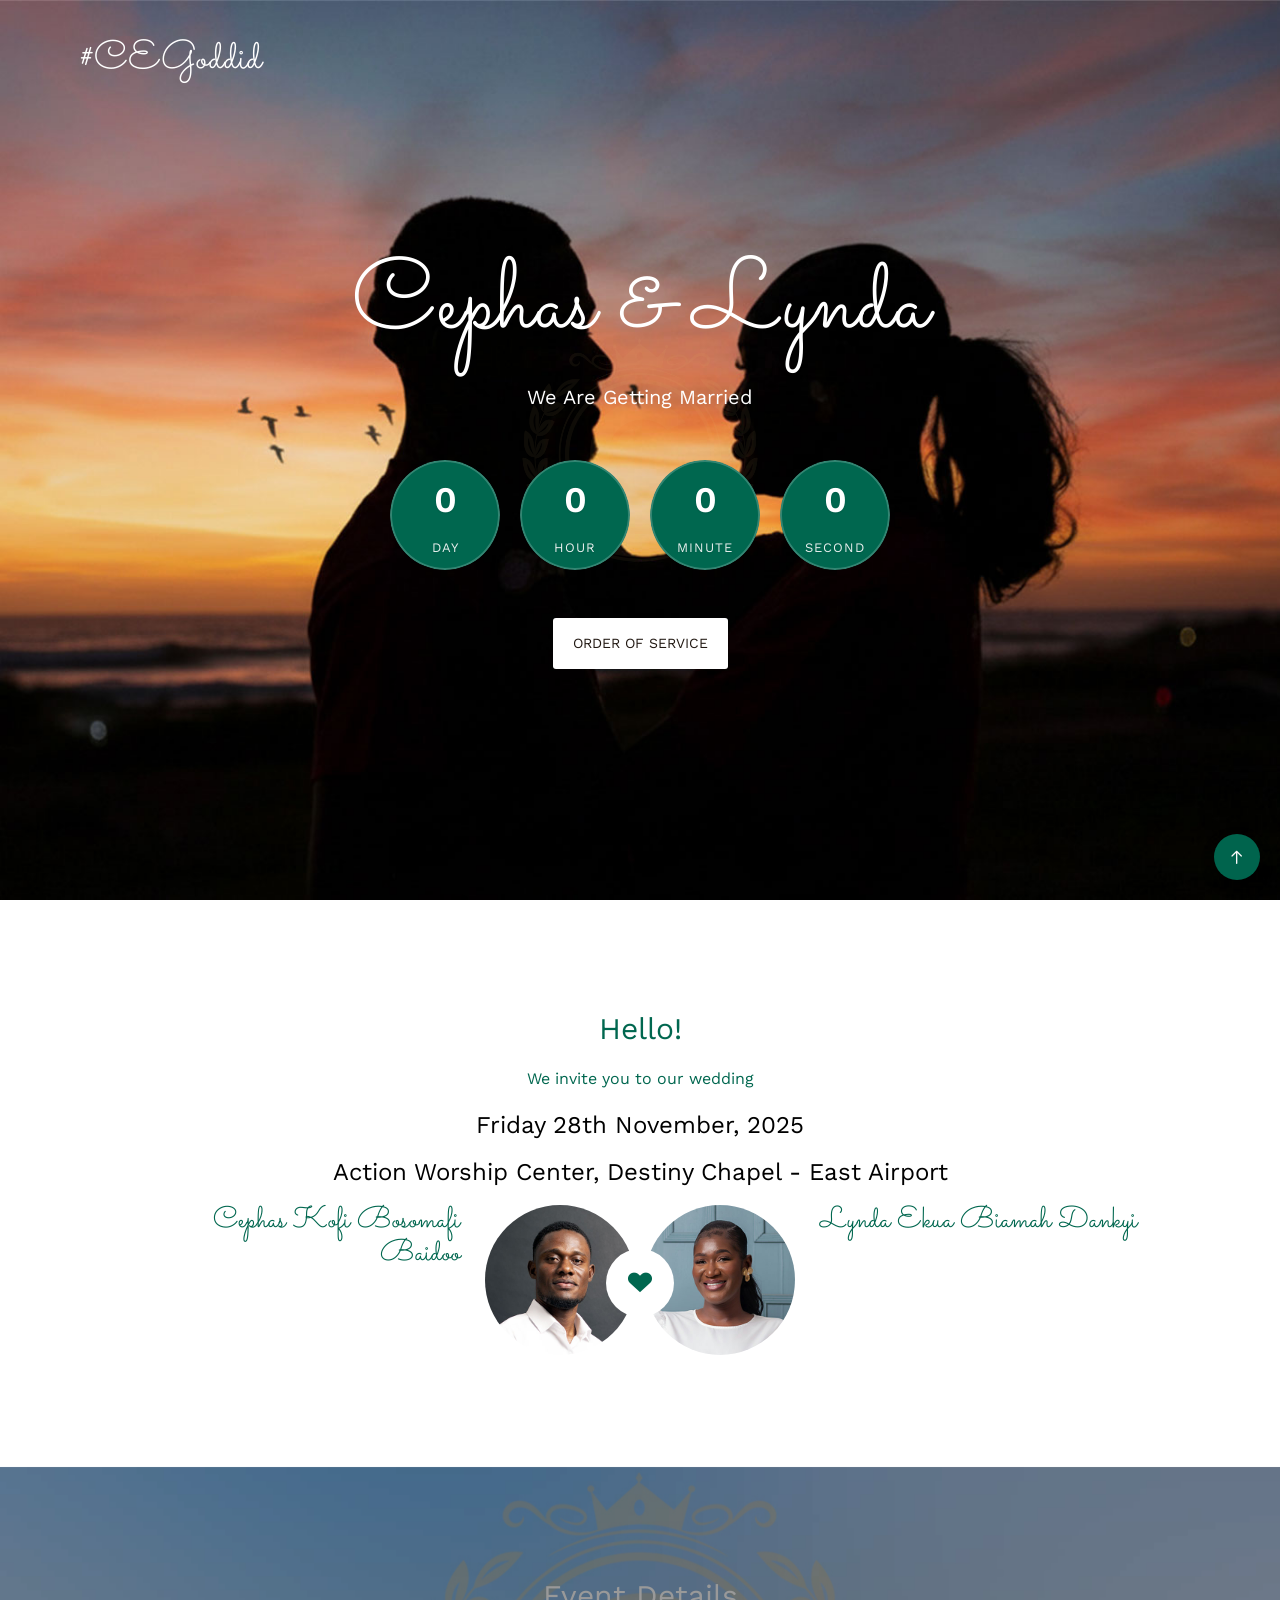
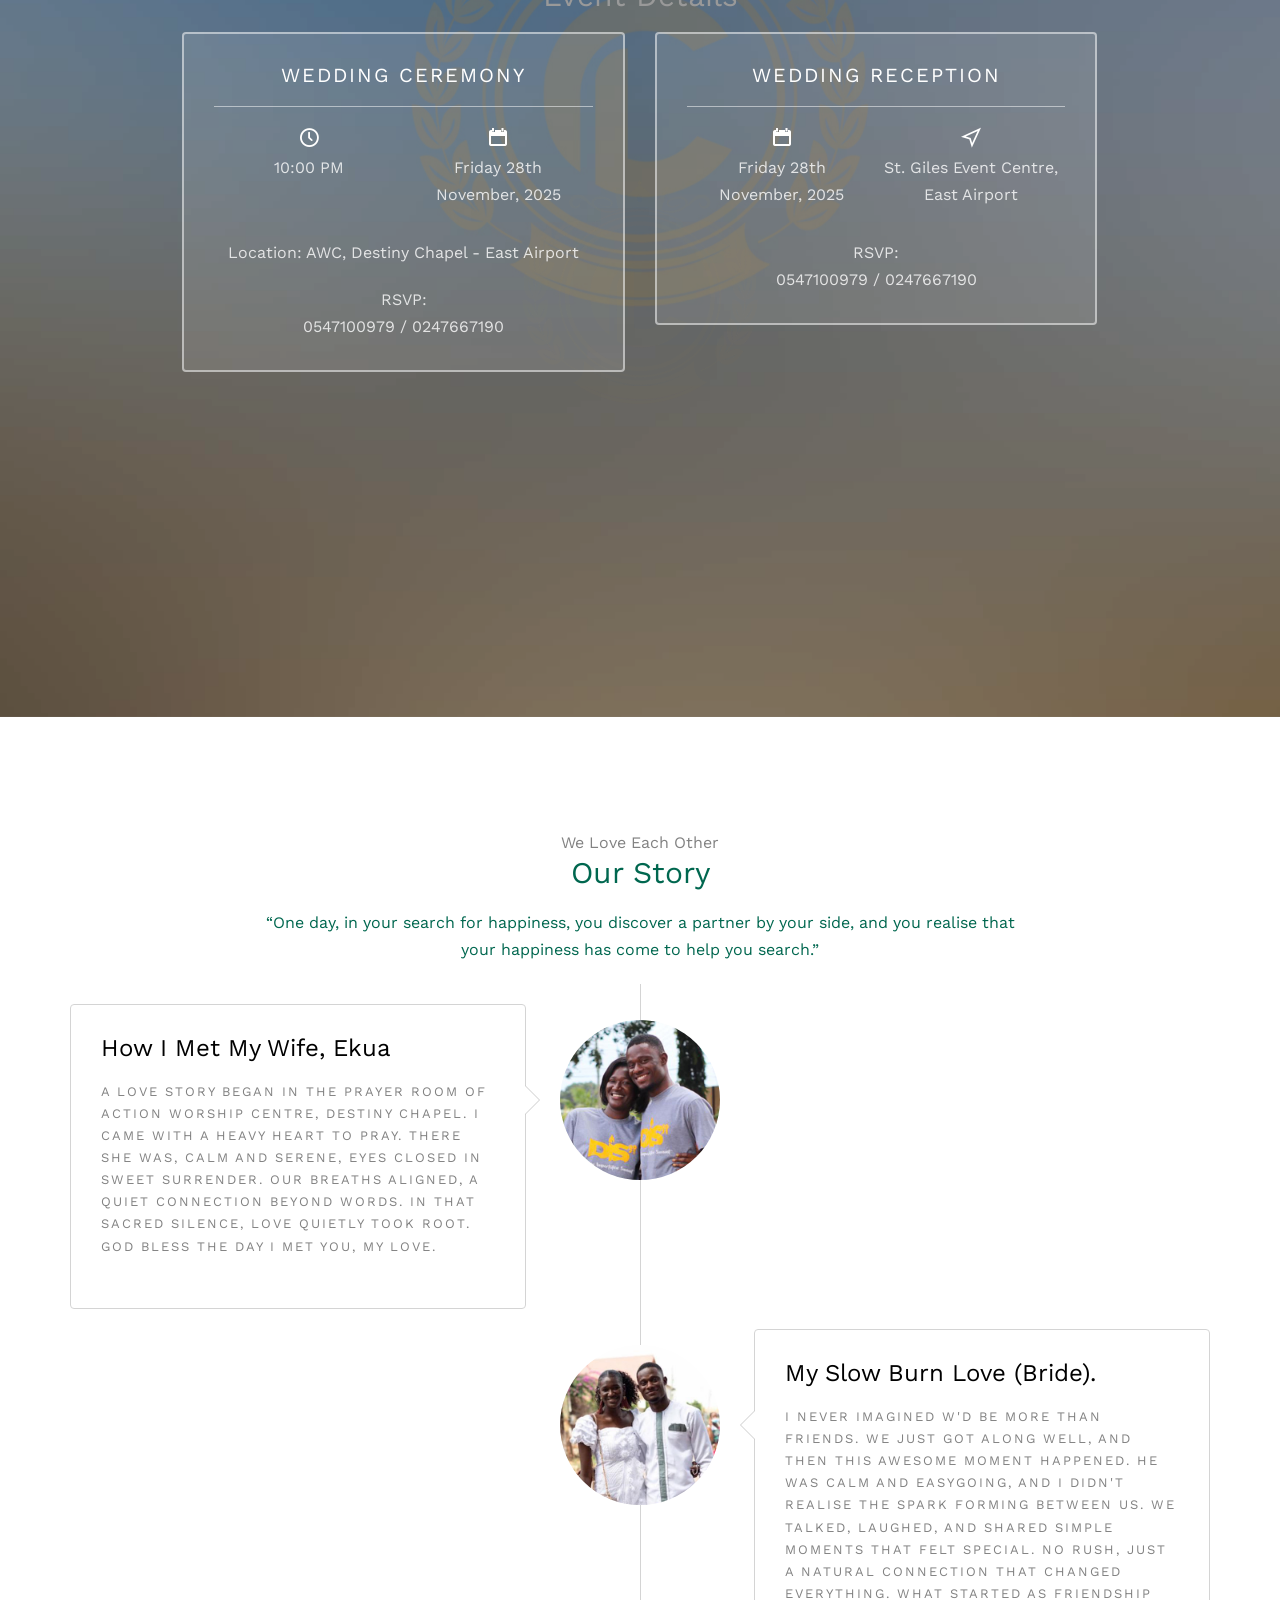
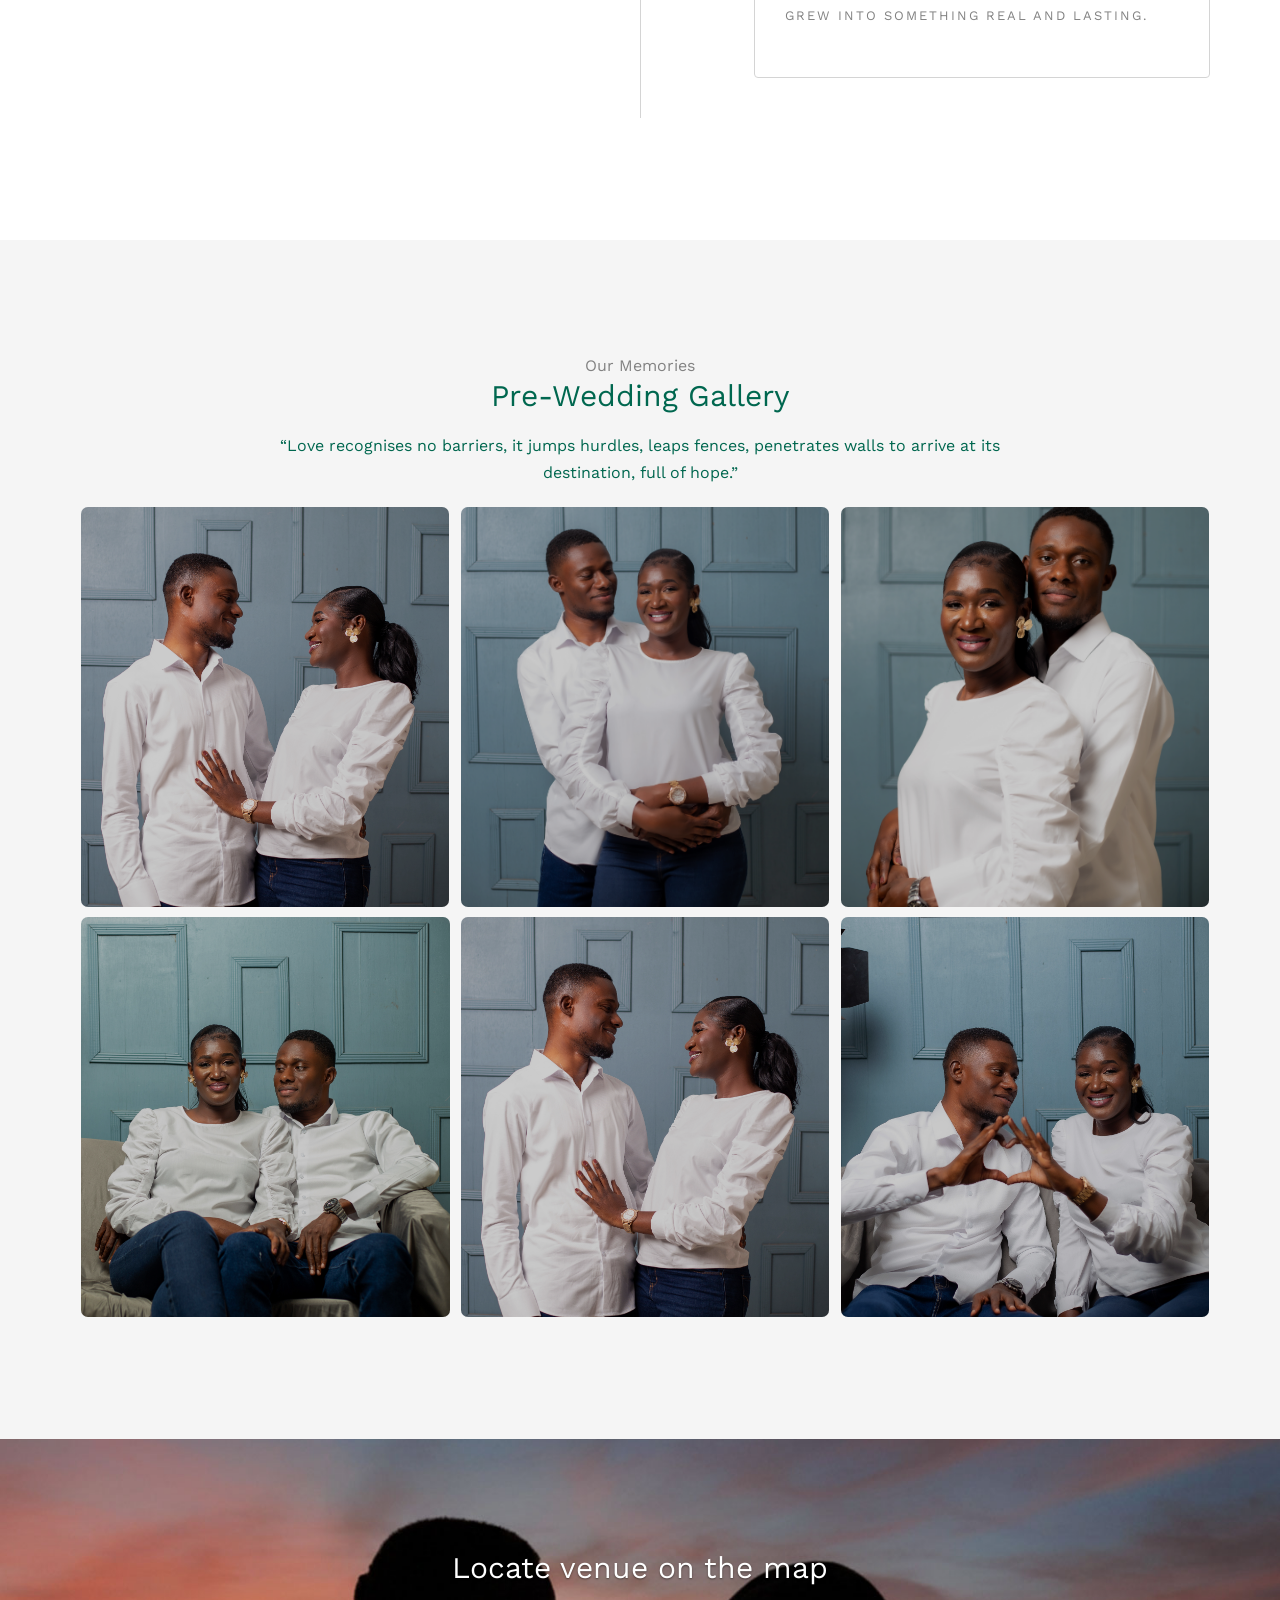
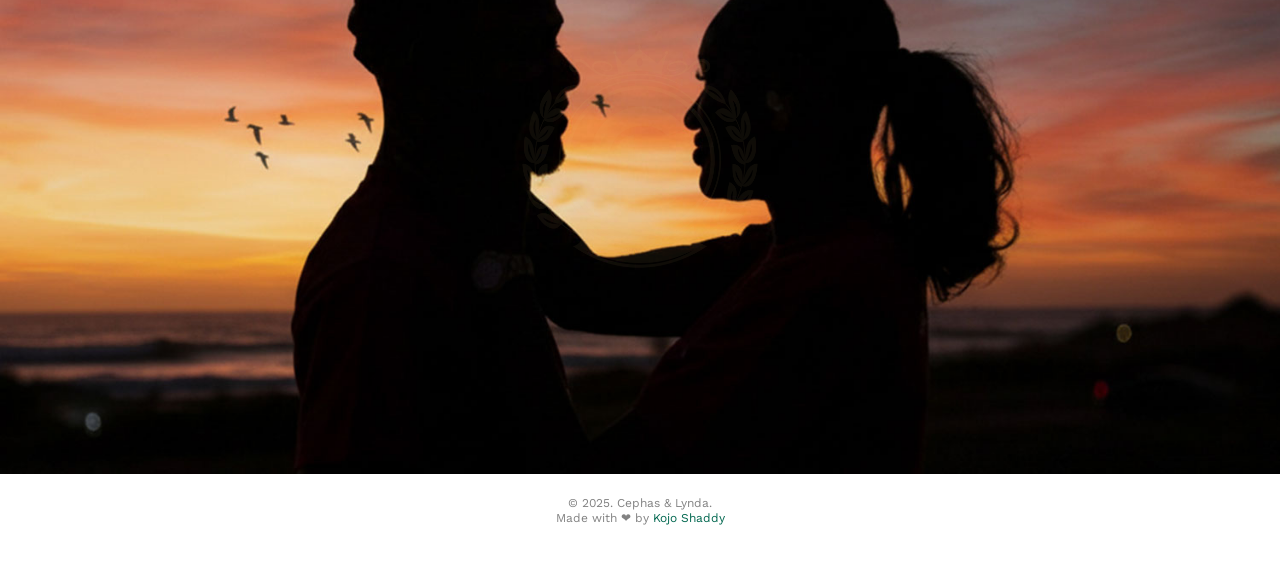
==== commit 38db3b46: "updated facebook tags" ====
--- a/index.html
+++ b/index.html
@@ -13,11 +13,12 @@
 	<meta name="author" content="wedding" />
 
 <!-- Facebook Meta Tags -->
-<meta property="og:url" content="">
+<!-- Facebook Meta Tags -->
+<meta property="og:url" content="https://cephaswedslynda.pages.dev/">
 <meta property="og:type" content="website">
 <meta property="og:title" content="Cephas & Lynda">
-<meta property="og:description" content="Cephas & Lynda's wedding Ceremony">
-<meta property="og:image" content="images/logo.png">
+<meta property="og:description" content="Cephas & Lynda's Wedding Ceremony">
+<meta property="og:image" content="https://cephaswedslynda.pages.dev/images/logo.png">
 
 <!-- Twitter Meta Tags -->
 <meta name="twitter:card" content="summary_large_image">
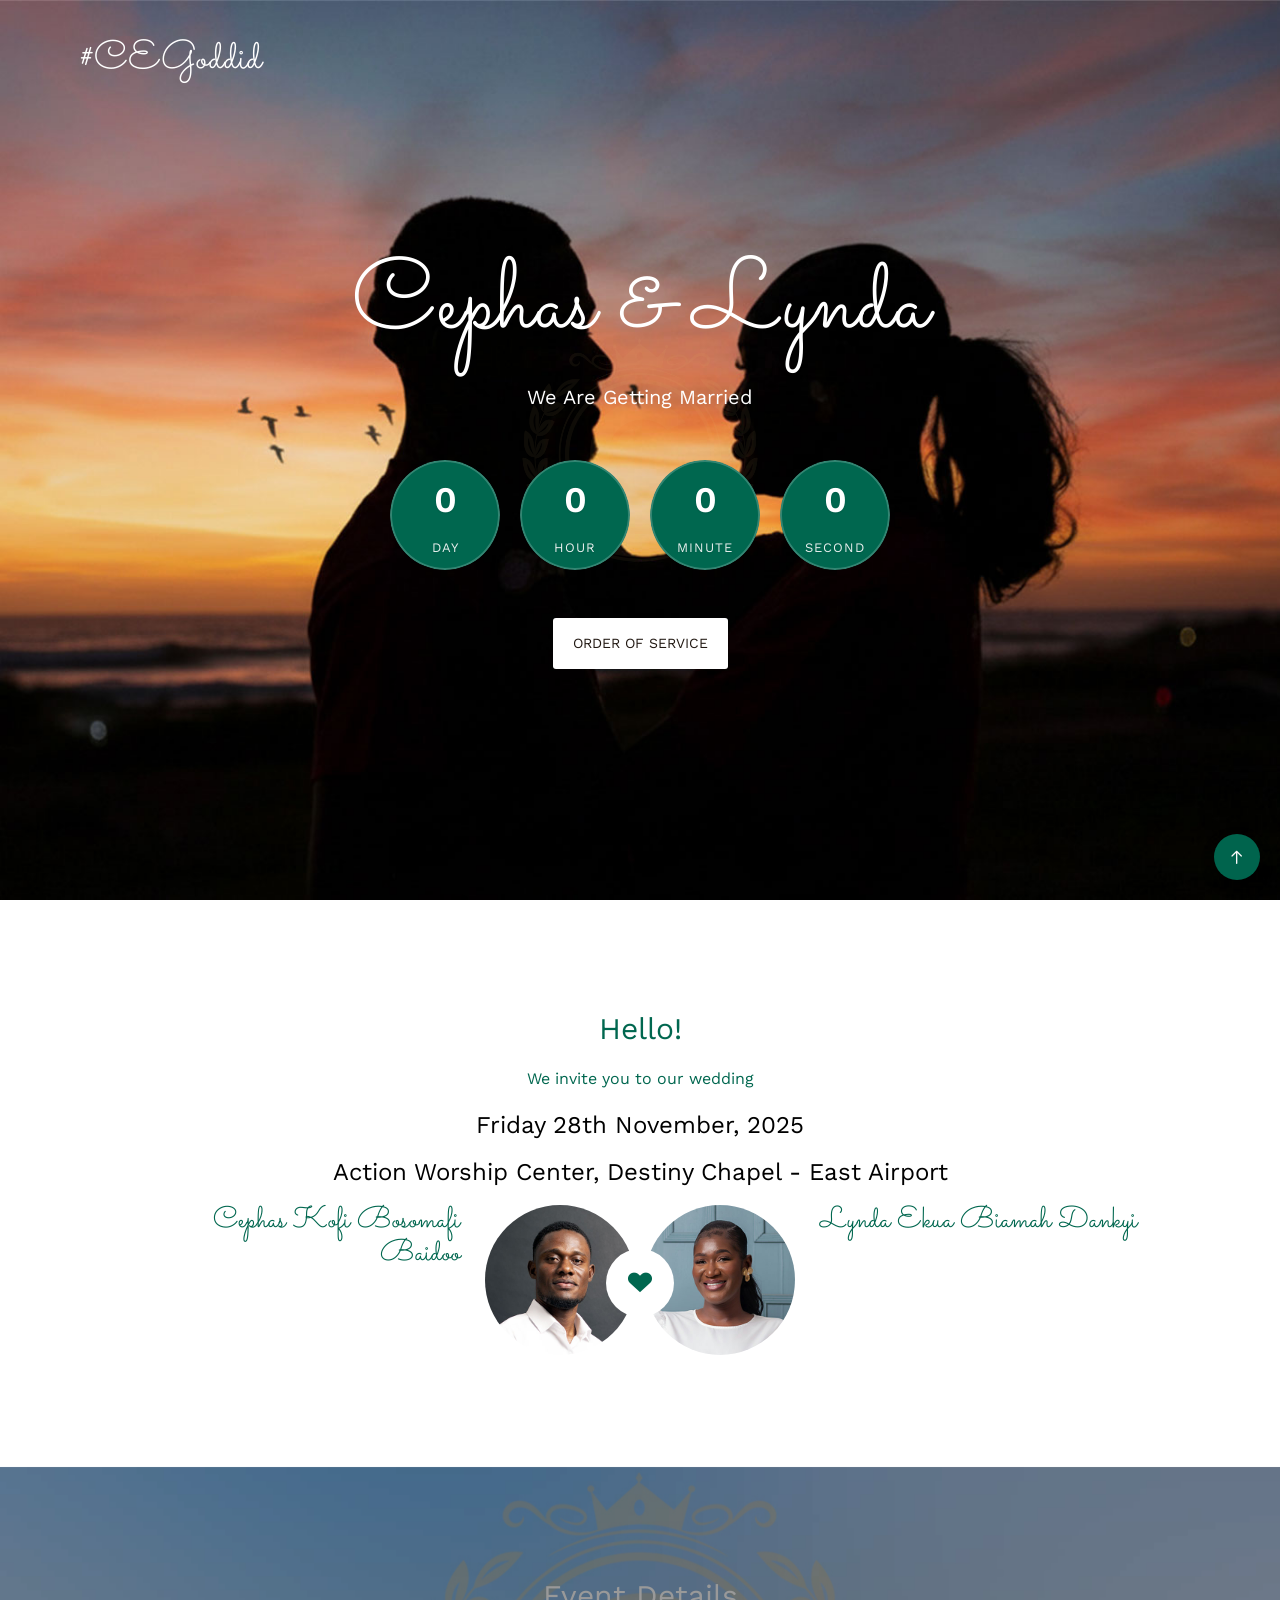
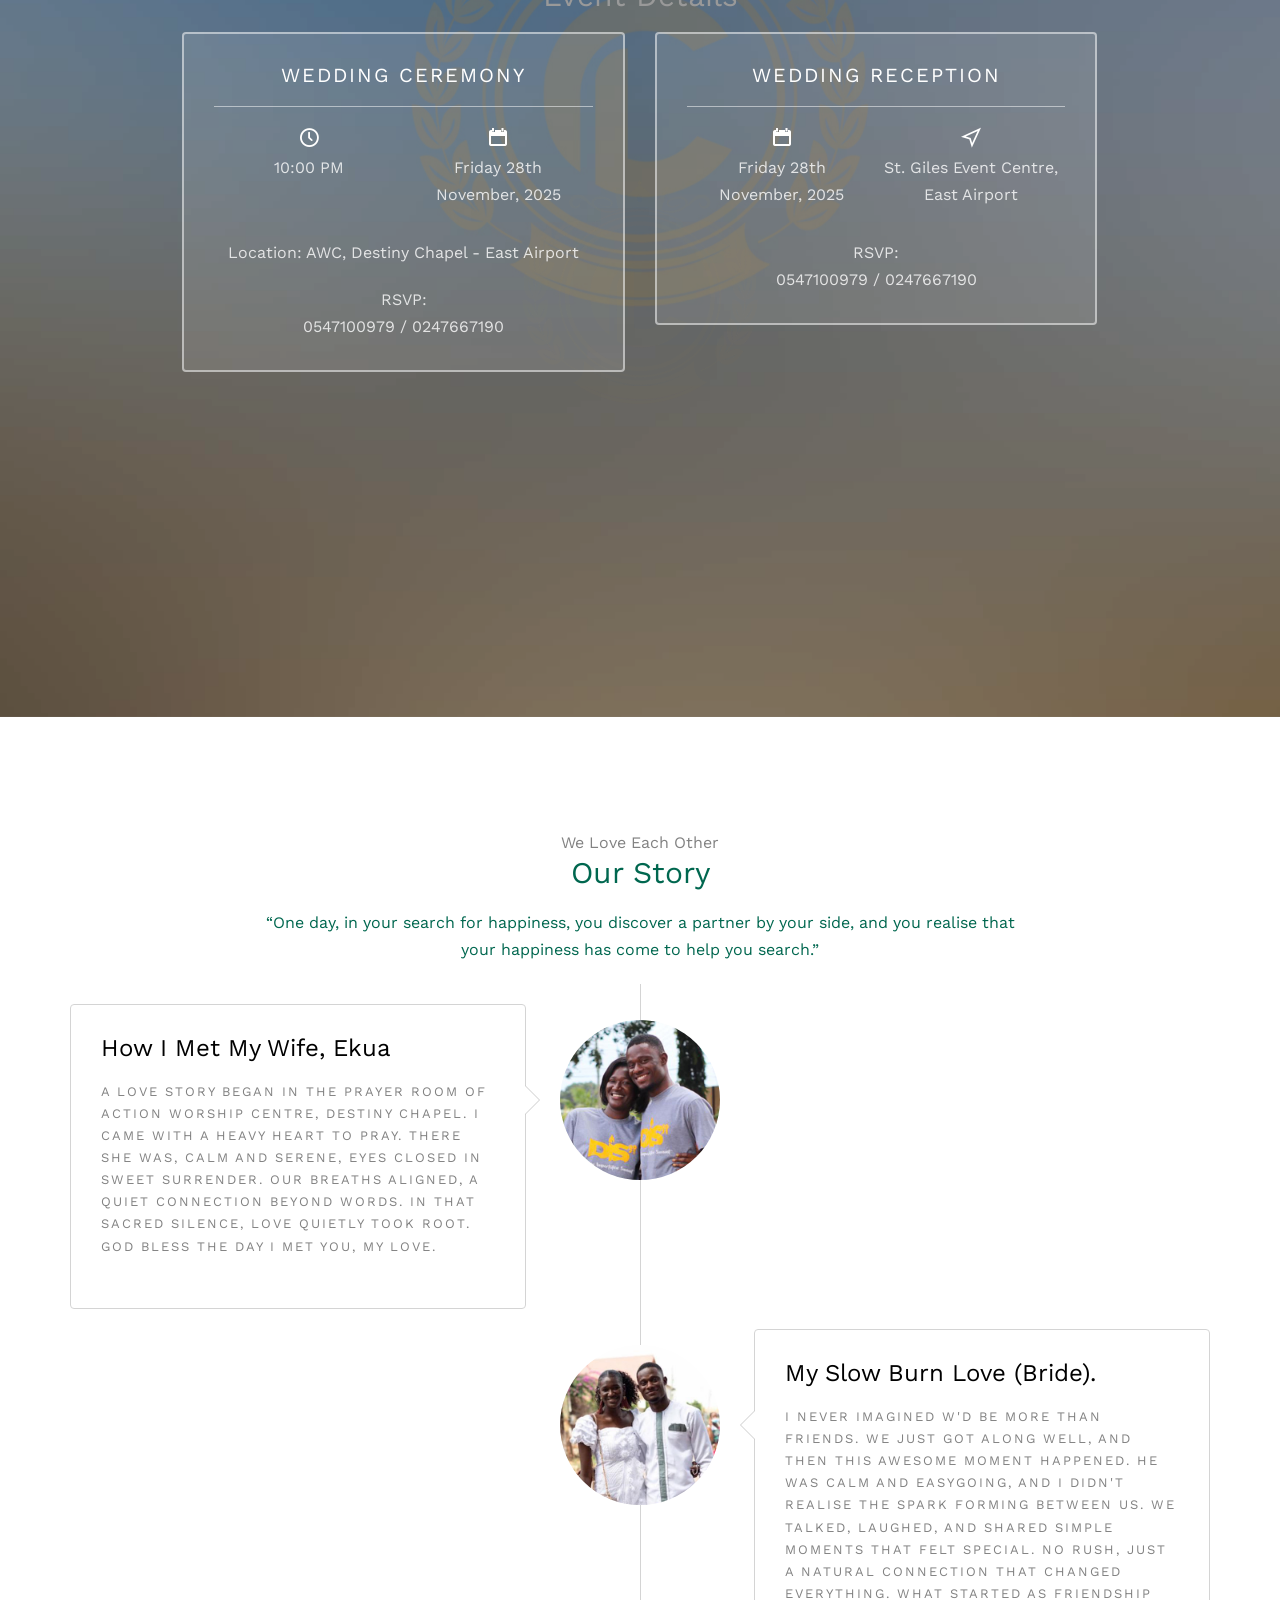
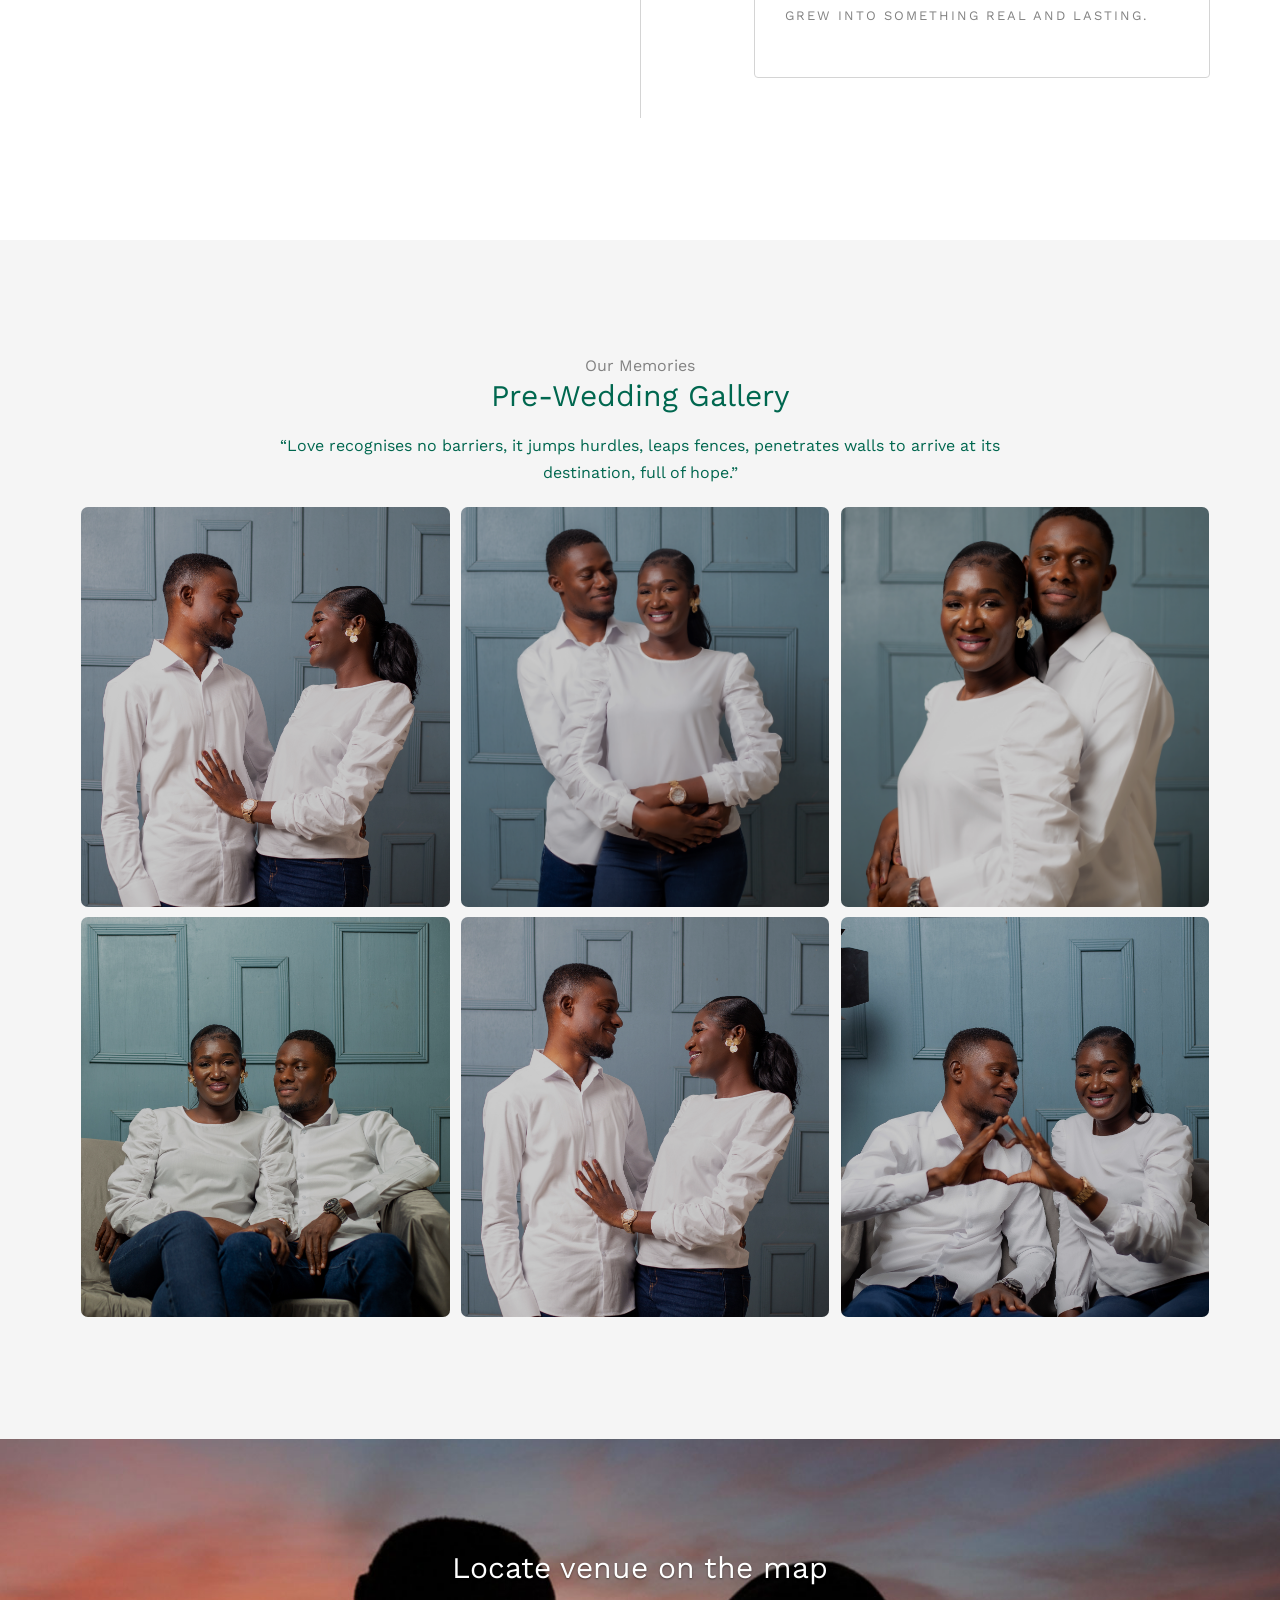
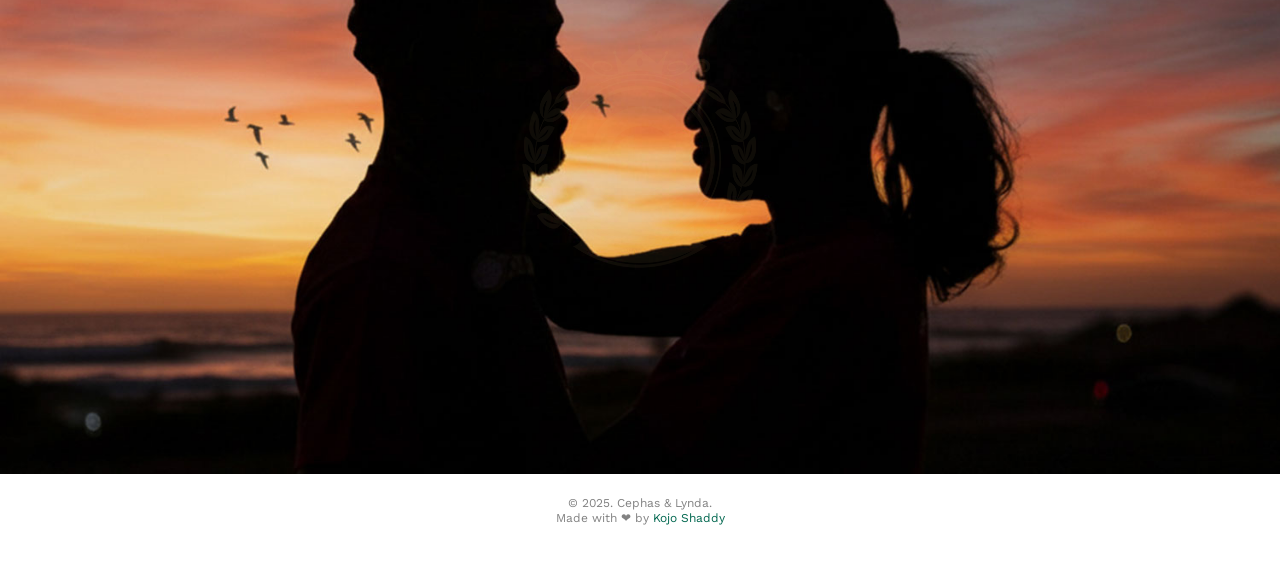
==== commit 30d4c836: "updated programmes" ====
--- a/index.html
+++ b/index.html
@@ -439,7 +439,7 @@
 				<div class="col-md-12 text-center">
 					<p>
 						<small class="block">&copy; 2025. Cephas & Lynda.</small> 
-						<small class="block">Made with ❤ by <a href="https://kojoshaddy.pages.dev/" target="_blank">Kojo Shaddy</a></a></small>
+						<small class="block">Made with ❤ by <a href="https://web.facebook.com/shadrackinusah11/" target="_blank">Kojo Shaddy</a></a></small>
 					</p>
 					<!--<p>
 						<ul class="fh5co-social-icons">
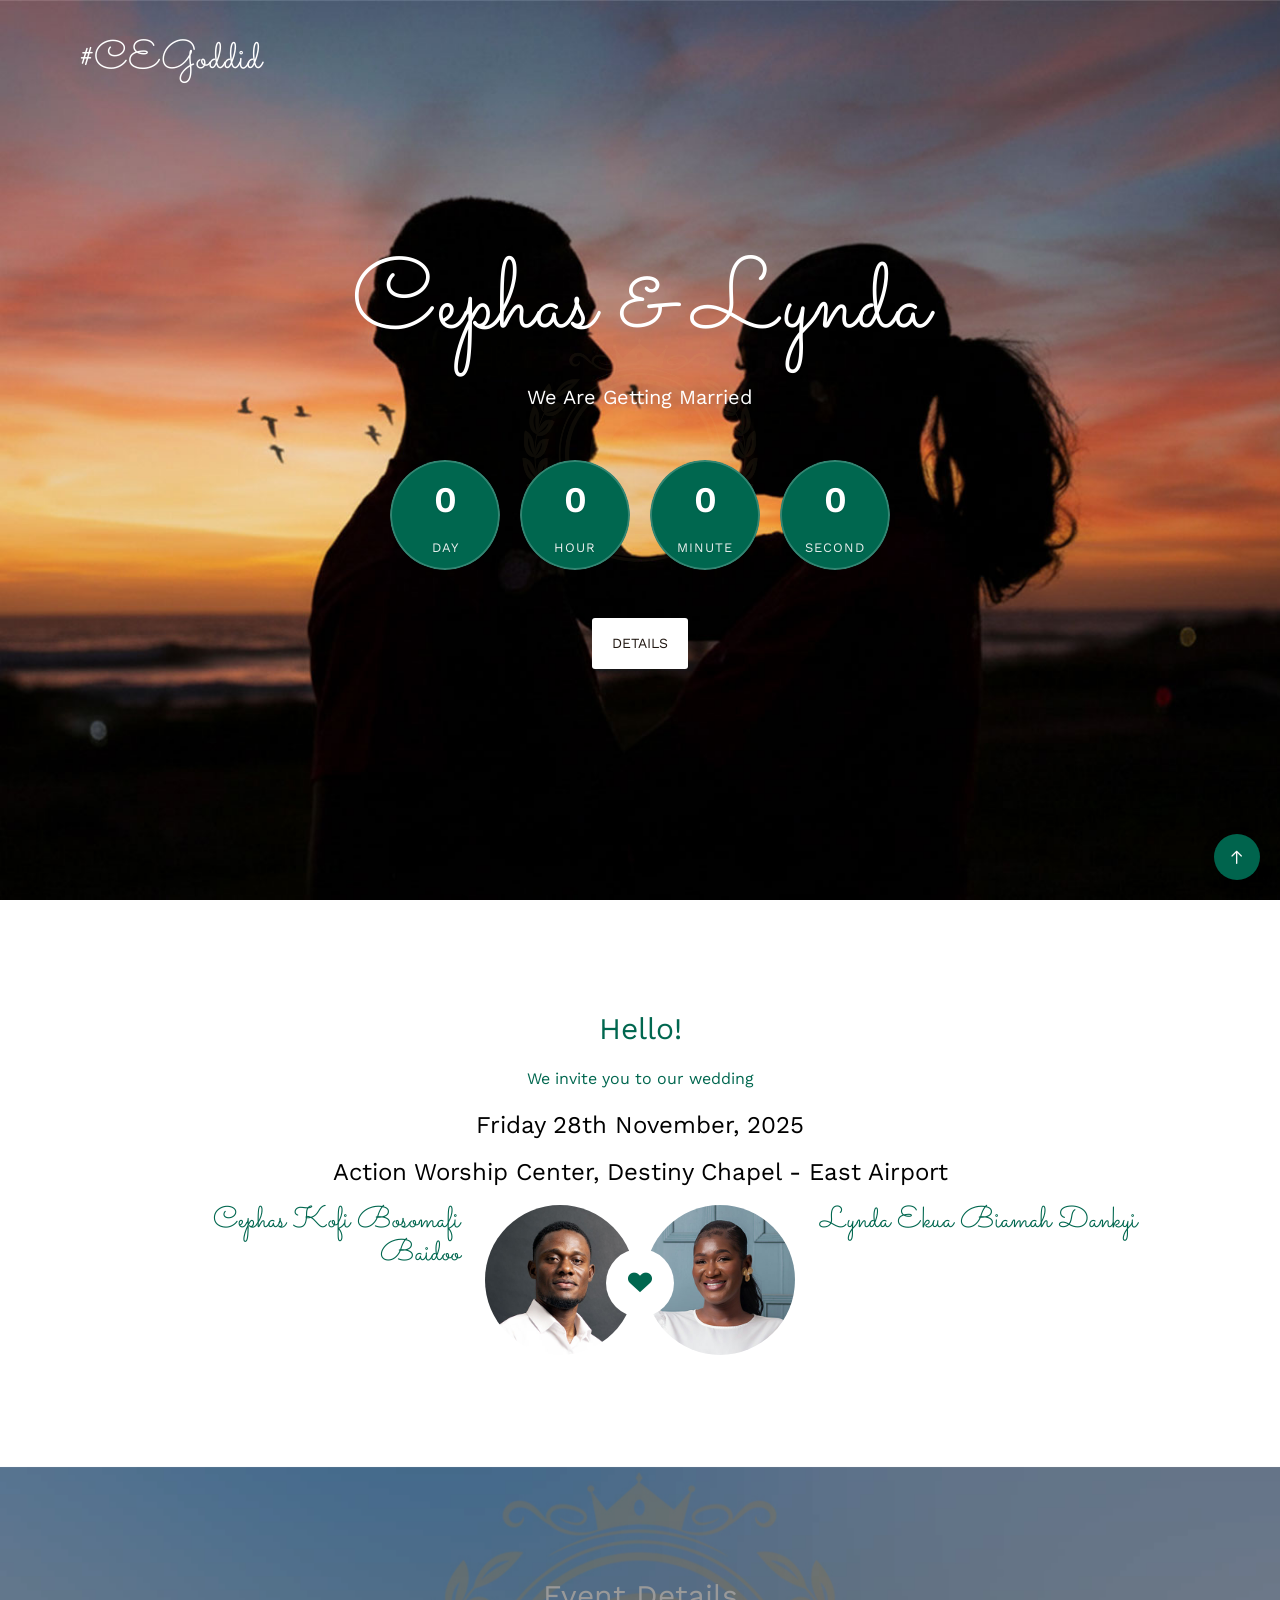
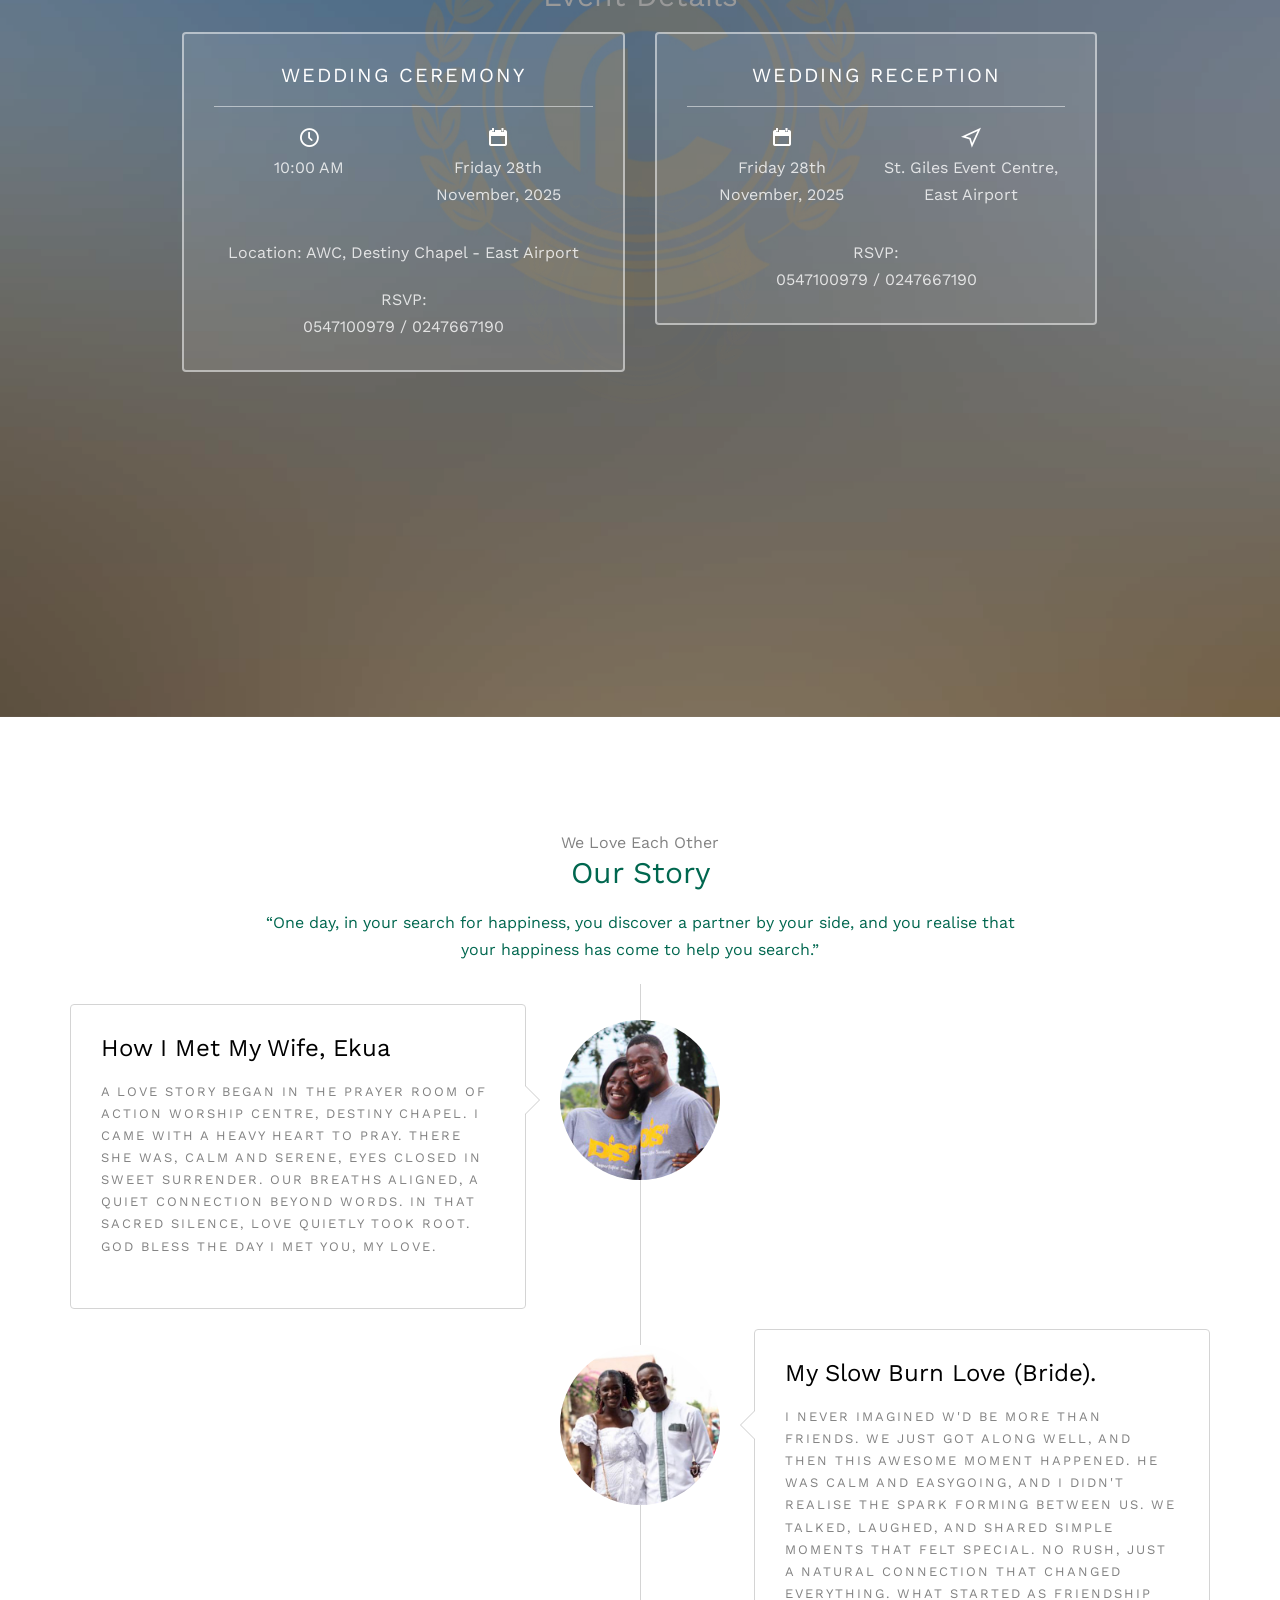
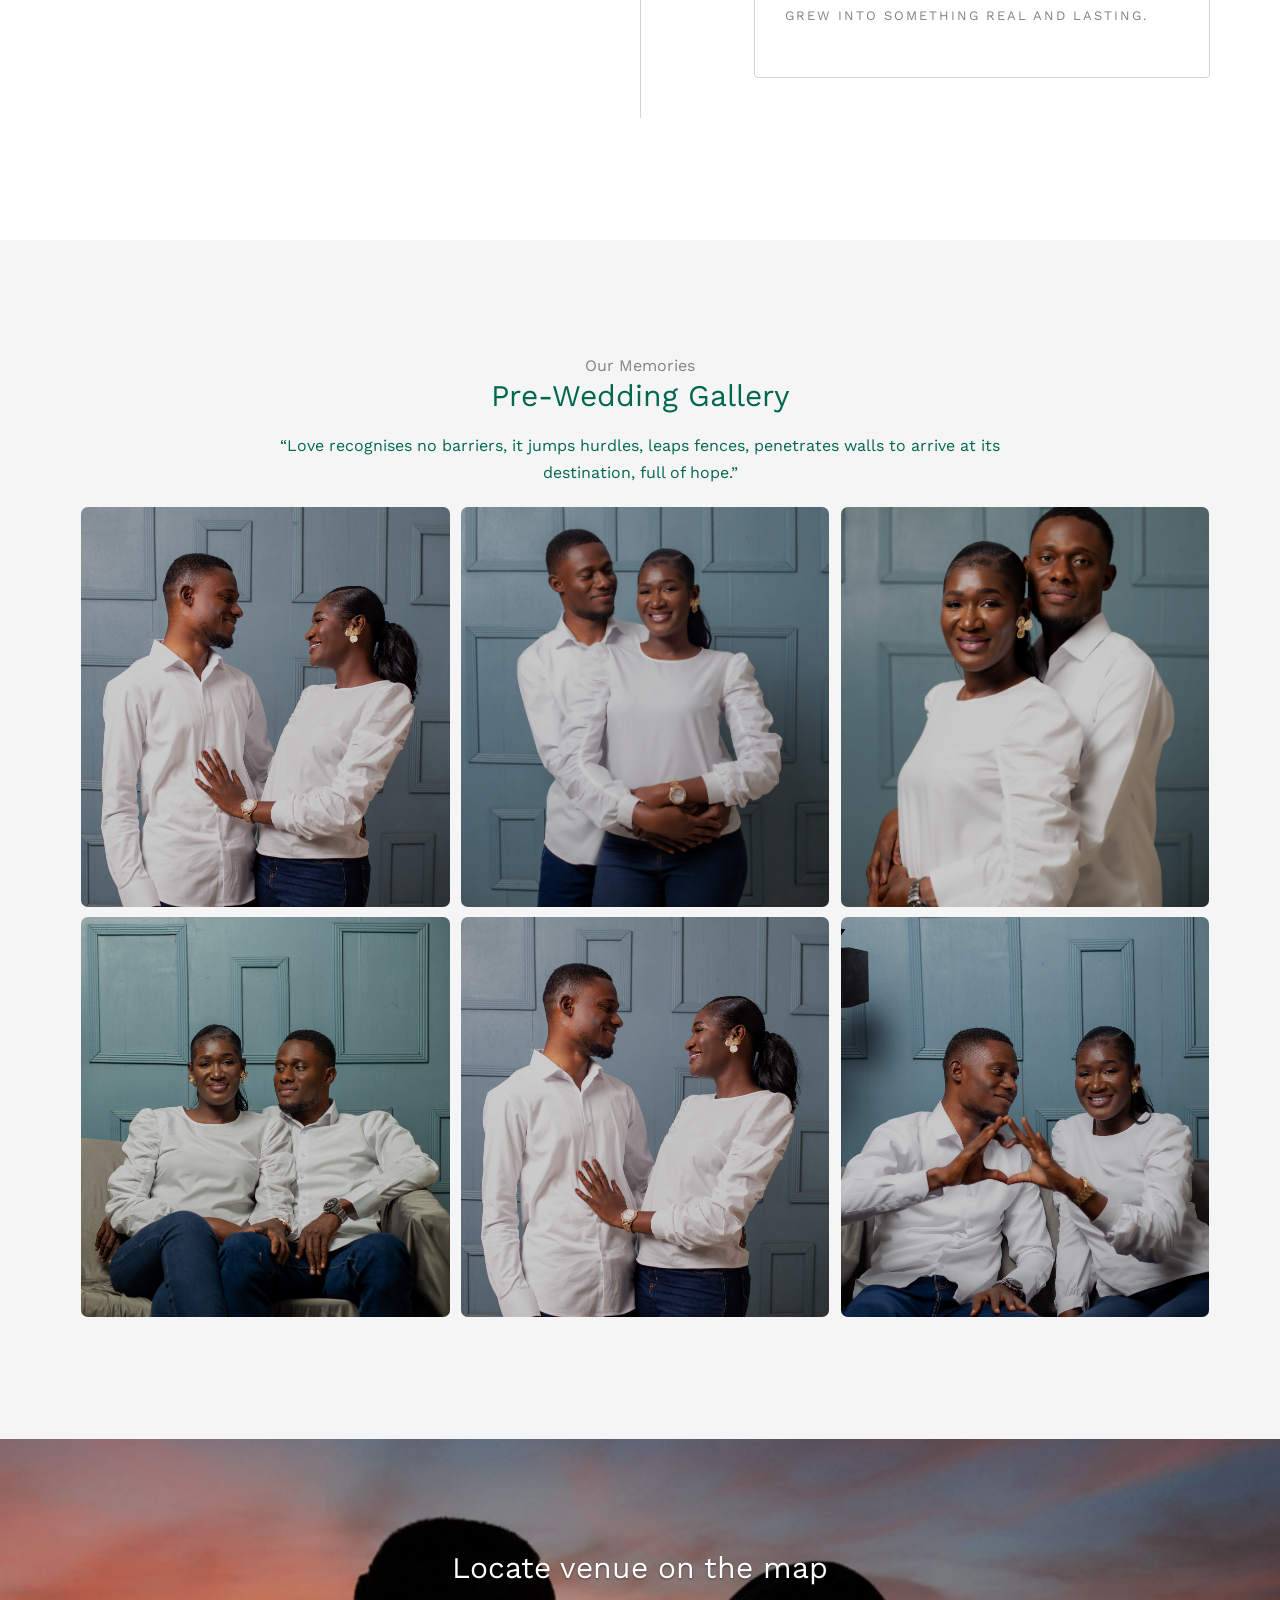
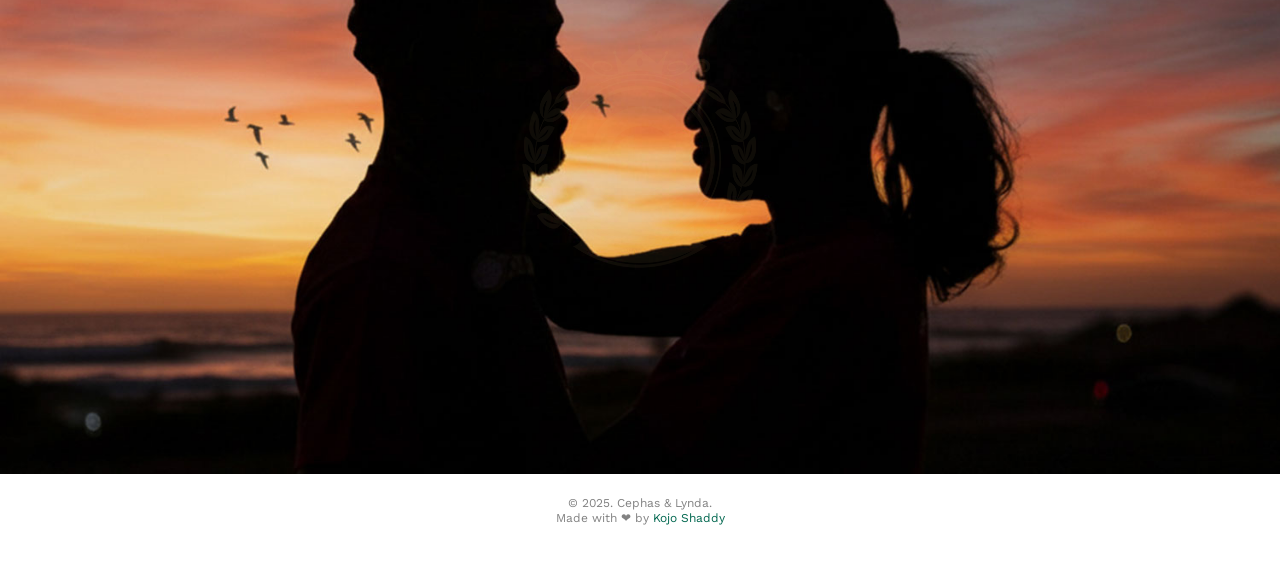
==== commit 1bfbe1d6: "UPDATED TIME" ====
--- a/index.html
+++ b/index.html
@@ -184,7 +184,7 @@
 							<h1>Cephas &amp; Lynda</h1>
 							<h2>We Are Getting Married</h2>
 							<div class="simply-countdown simply-countdown-one"></div>
-							<a href="programmes.html" onclick="startAudio();" class="btn btn-default btn-sm">ORDER OF SERVICE</a>
+							<a href="programmes.html" onclick="startAudio();" class="btn btn-default btn-sm">DETAILS</a>
 						</div>
 					</div>
 				</div>
@@ -242,7 +242,7 @@
 									<h3>Wedding Ceremony</h3>
 									<div class="event-col">
 										<i class="icon-clock"></i>
-										<span>10:00 PM</span>
+										<span>10:00 AM</span>
 									<!--<span>6:00 PM</span>-->
 									</div>
 									<div class="event-col">
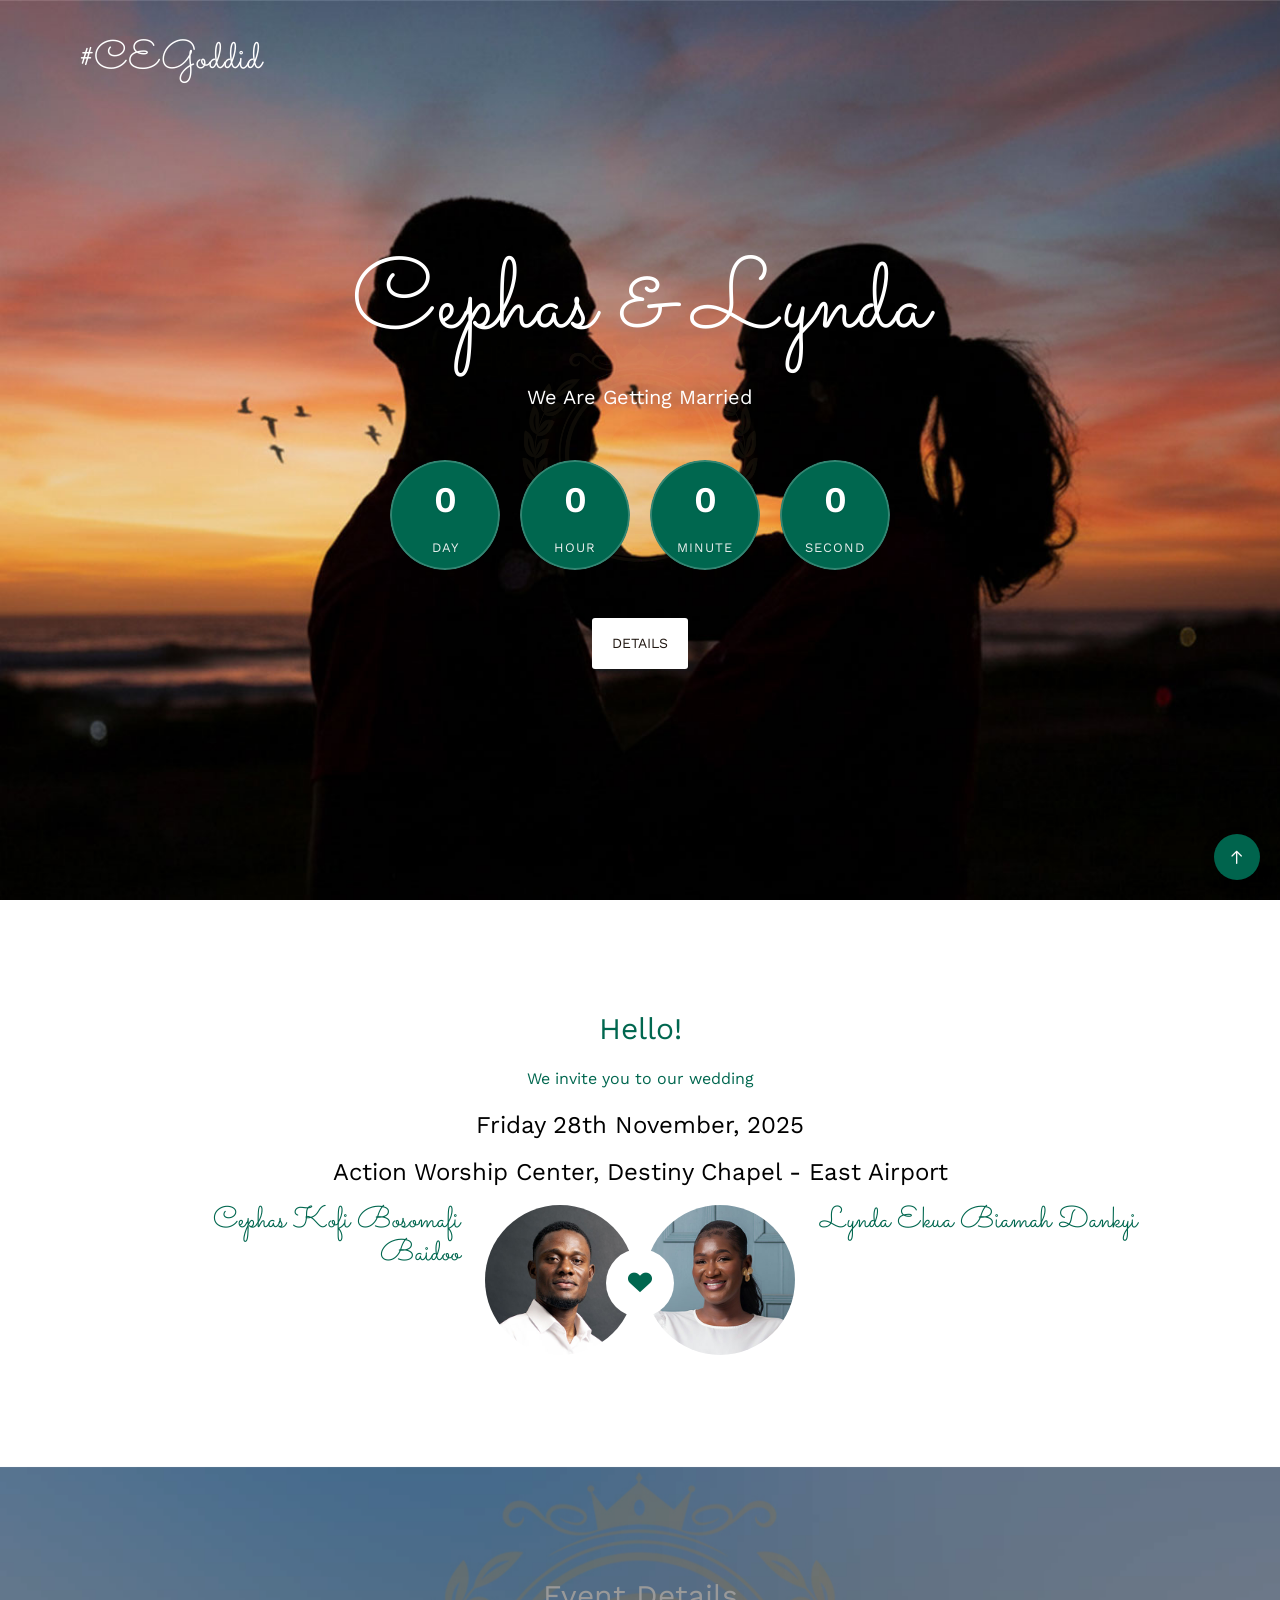
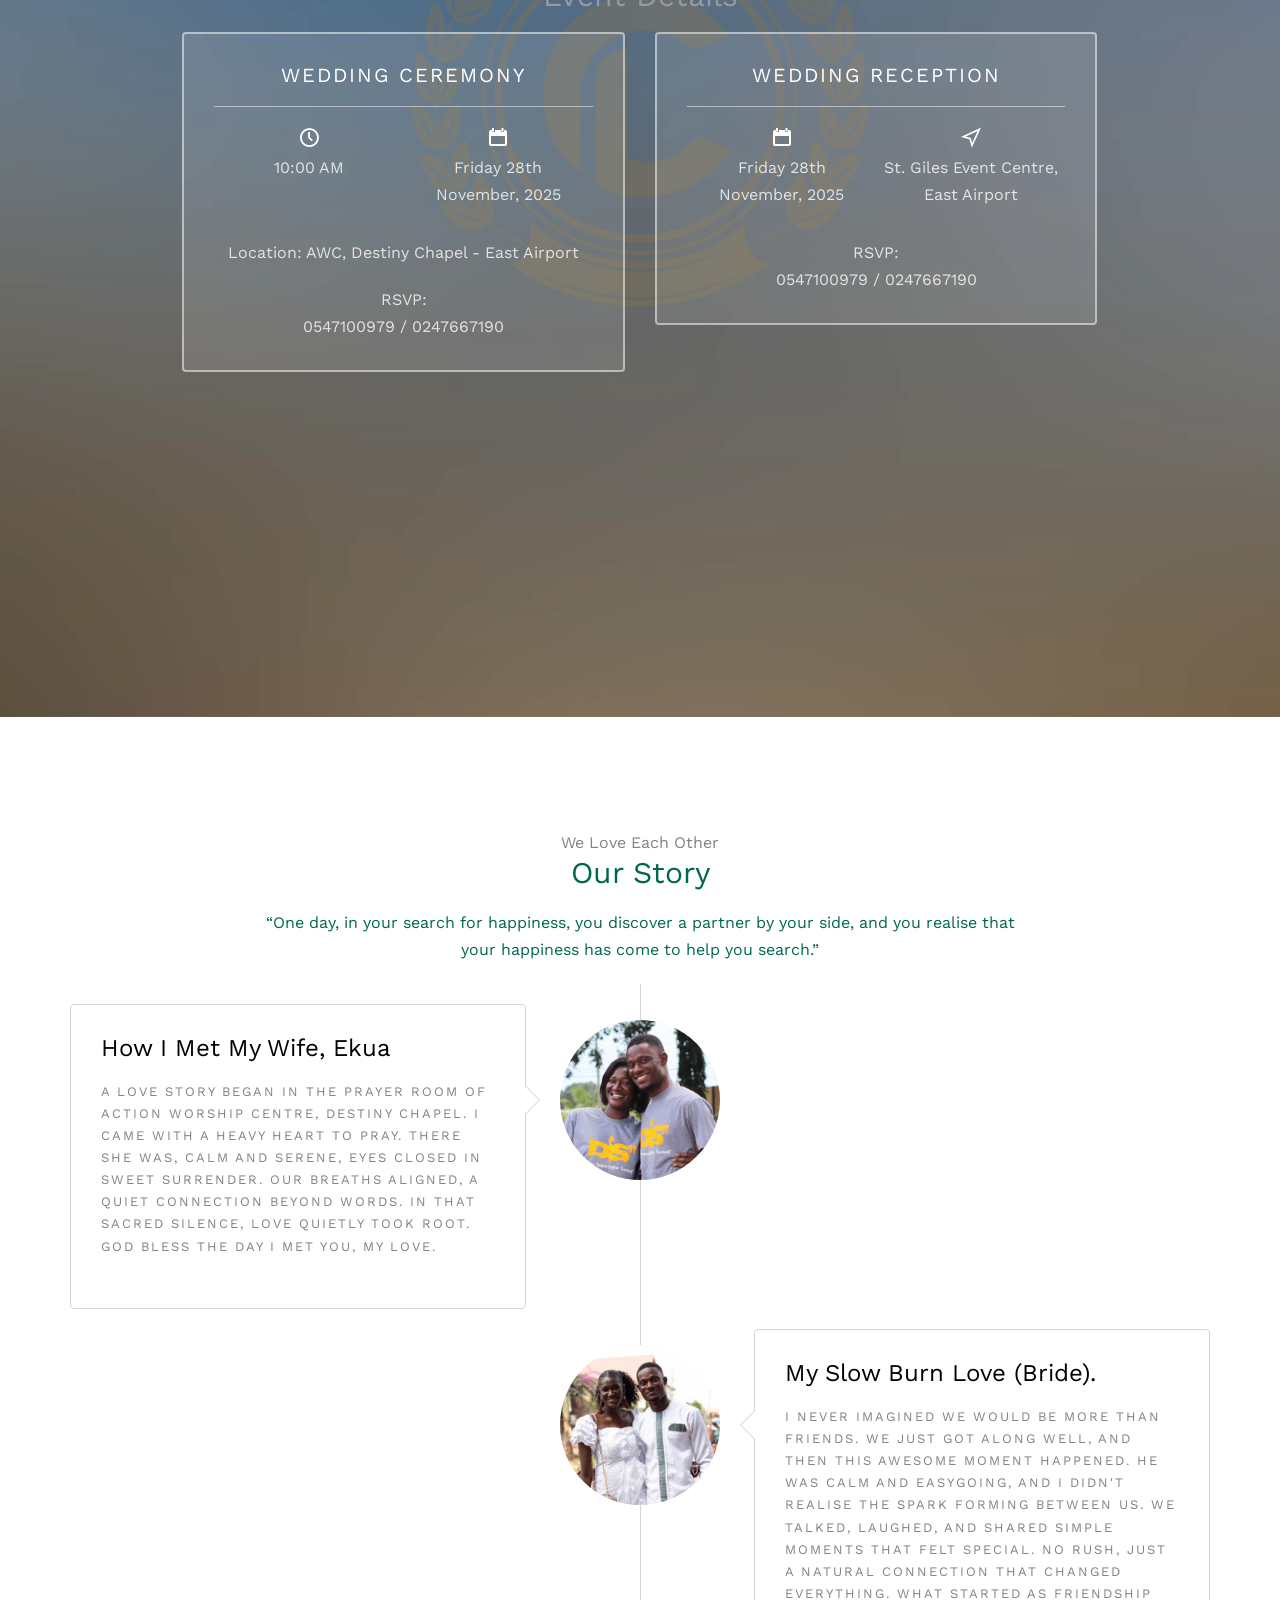
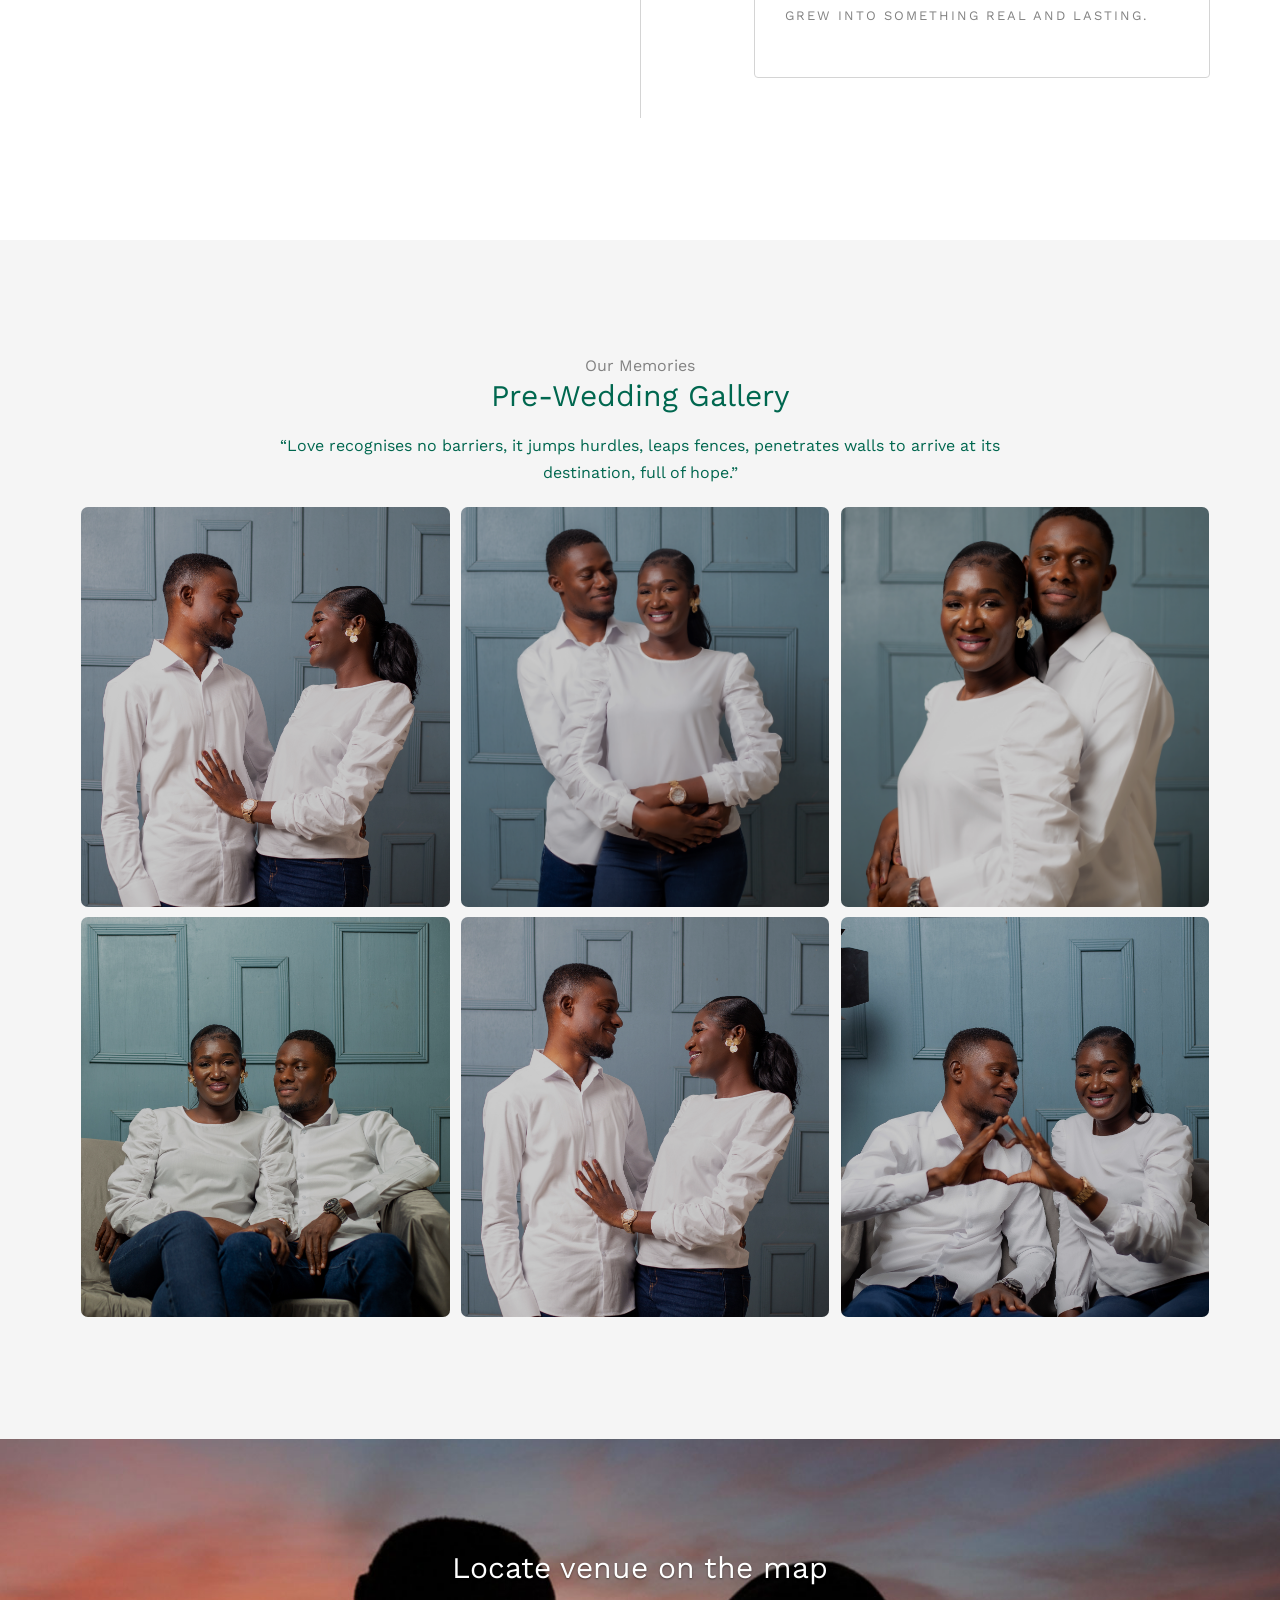
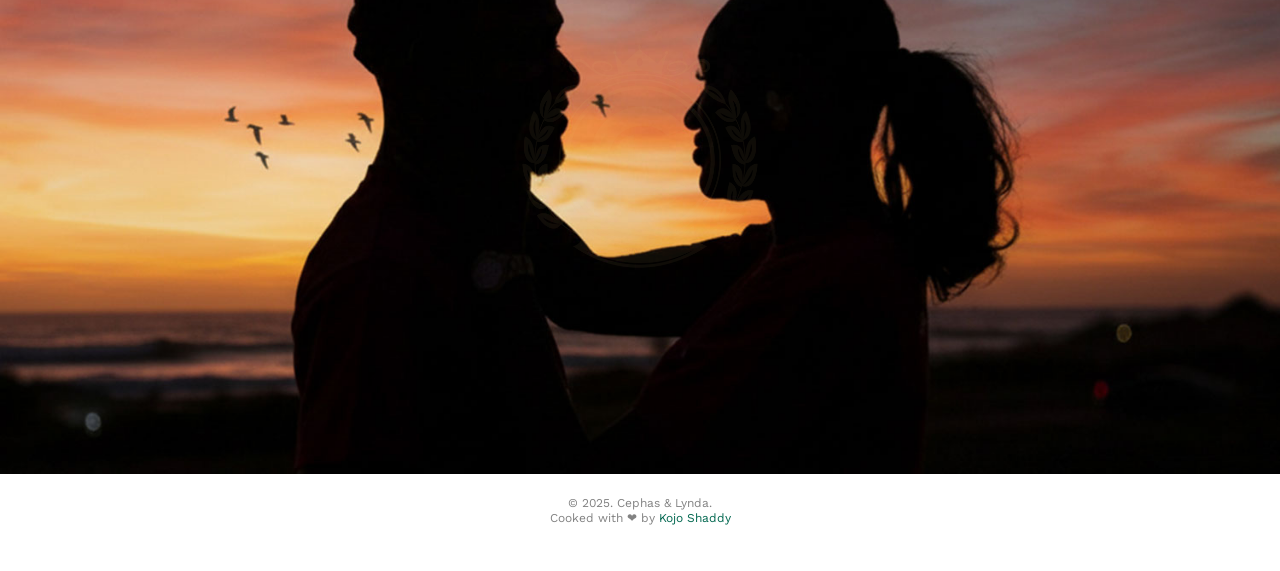
==== commit 603538dc: "updated index and programmes" ====
--- a/index.html
+++ b/index.html
@@ -321,7 +321,7 @@
 							<div class="timeline-panel">
 								<div class="timeline-heading">
 									<h3 class="timeline-title">My Slow Burn Love (Bride).</h3>
-									<span class="date">I never imagined w'd be more than friends. We just got along well, and then this awesome moment happened. 
+									<span class="date">I never imagined we would be more than friends. We just got along well, and then this awesome moment happened. 
 										He was calm and easygoing, and I didn't realise the spark forming between us. We talked, laughed, and shared simple moments that felt special. 
 										No rush, just a natural connection that changed everything. What started as friendship grew into something real and lasting.								</div>
 								<div class="timeline-body">
@@ -439,7 +439,7 @@
 				<div class="col-md-12 text-center">
 					<p>
 						<small class="block">&copy; 2025. Cephas & Lynda.</small> 
-						<small class="block">Made with ❤ by <a href="https://web.facebook.com/shadrackinusah11/" target="_blank">Kojo Shaddy</a></a></small>
+						<small class="block">Cooked with ❤ by <a href="https://web.facebook.com/shadrackinusah11/" target="_blank">Kojo Shaddy</a></a></small>
 					</p>
 					<!--<p>
 						<ul class="fh5co-social-icons">
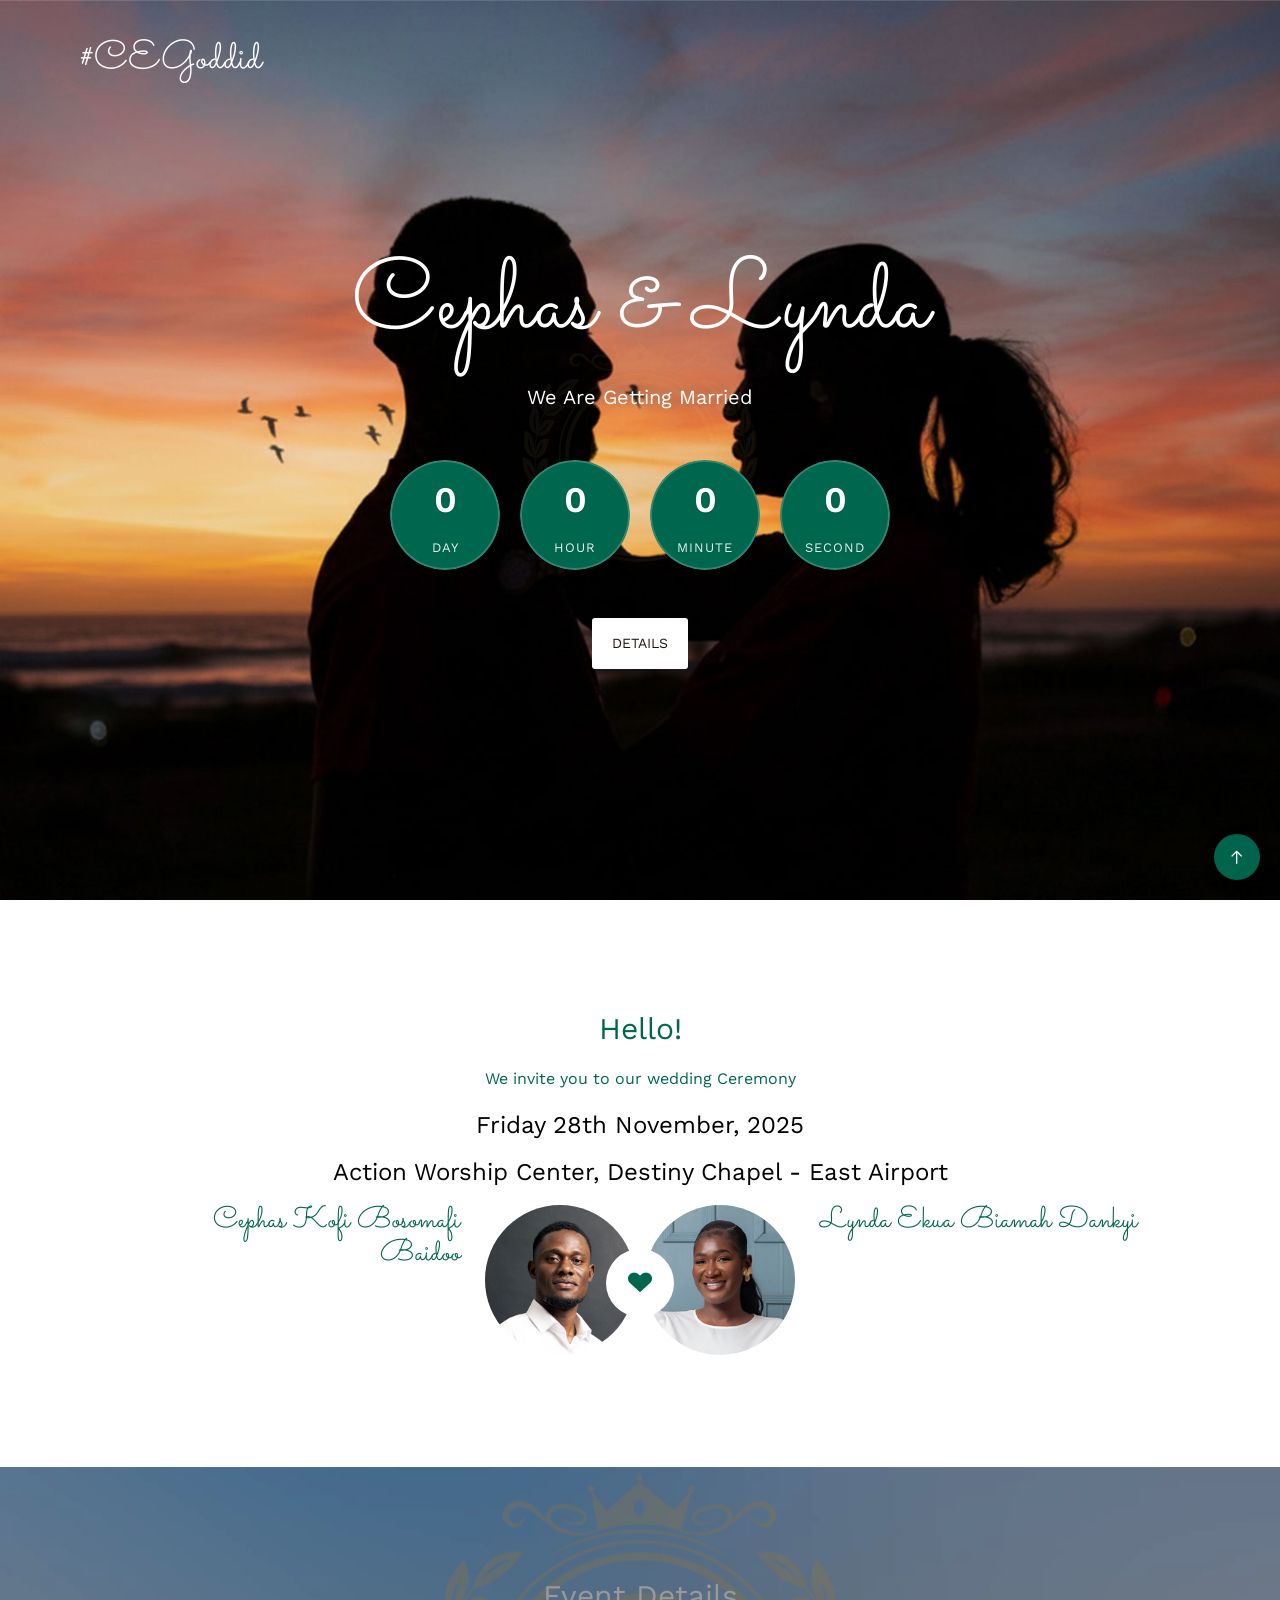
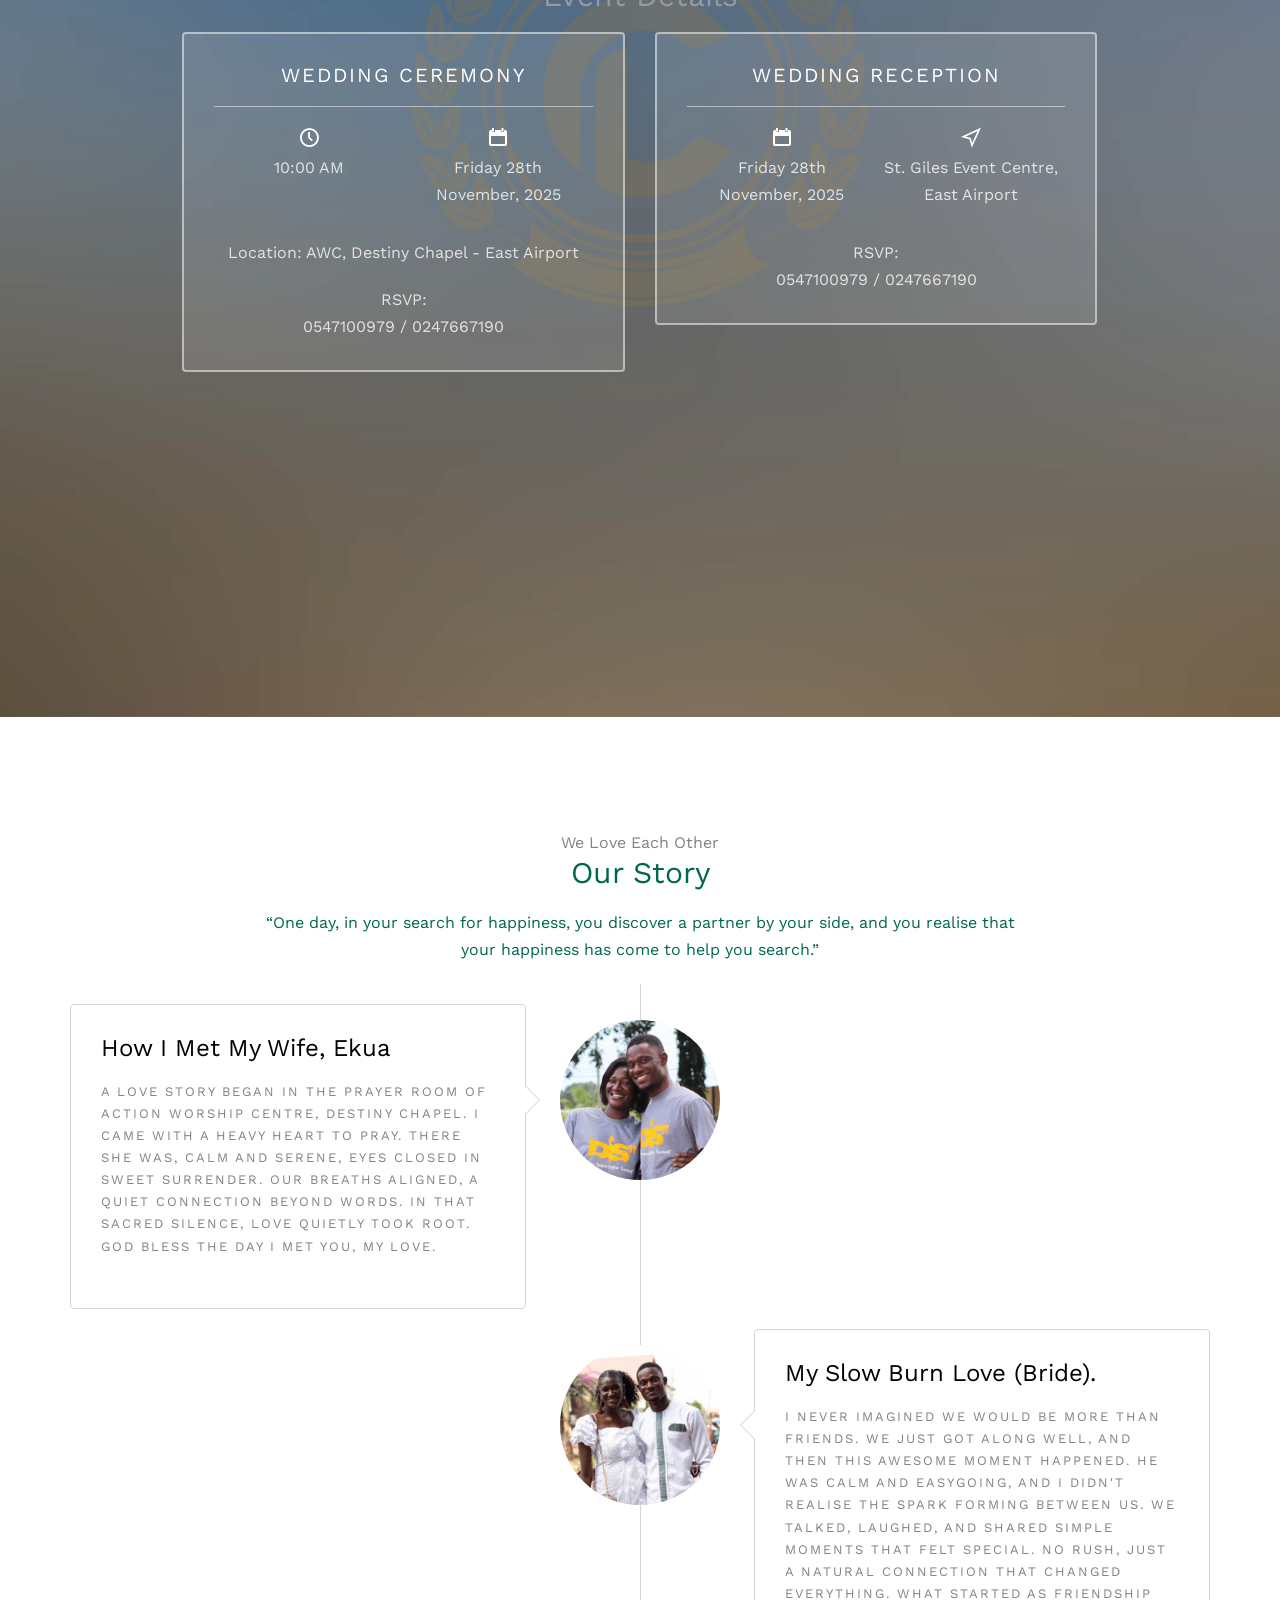
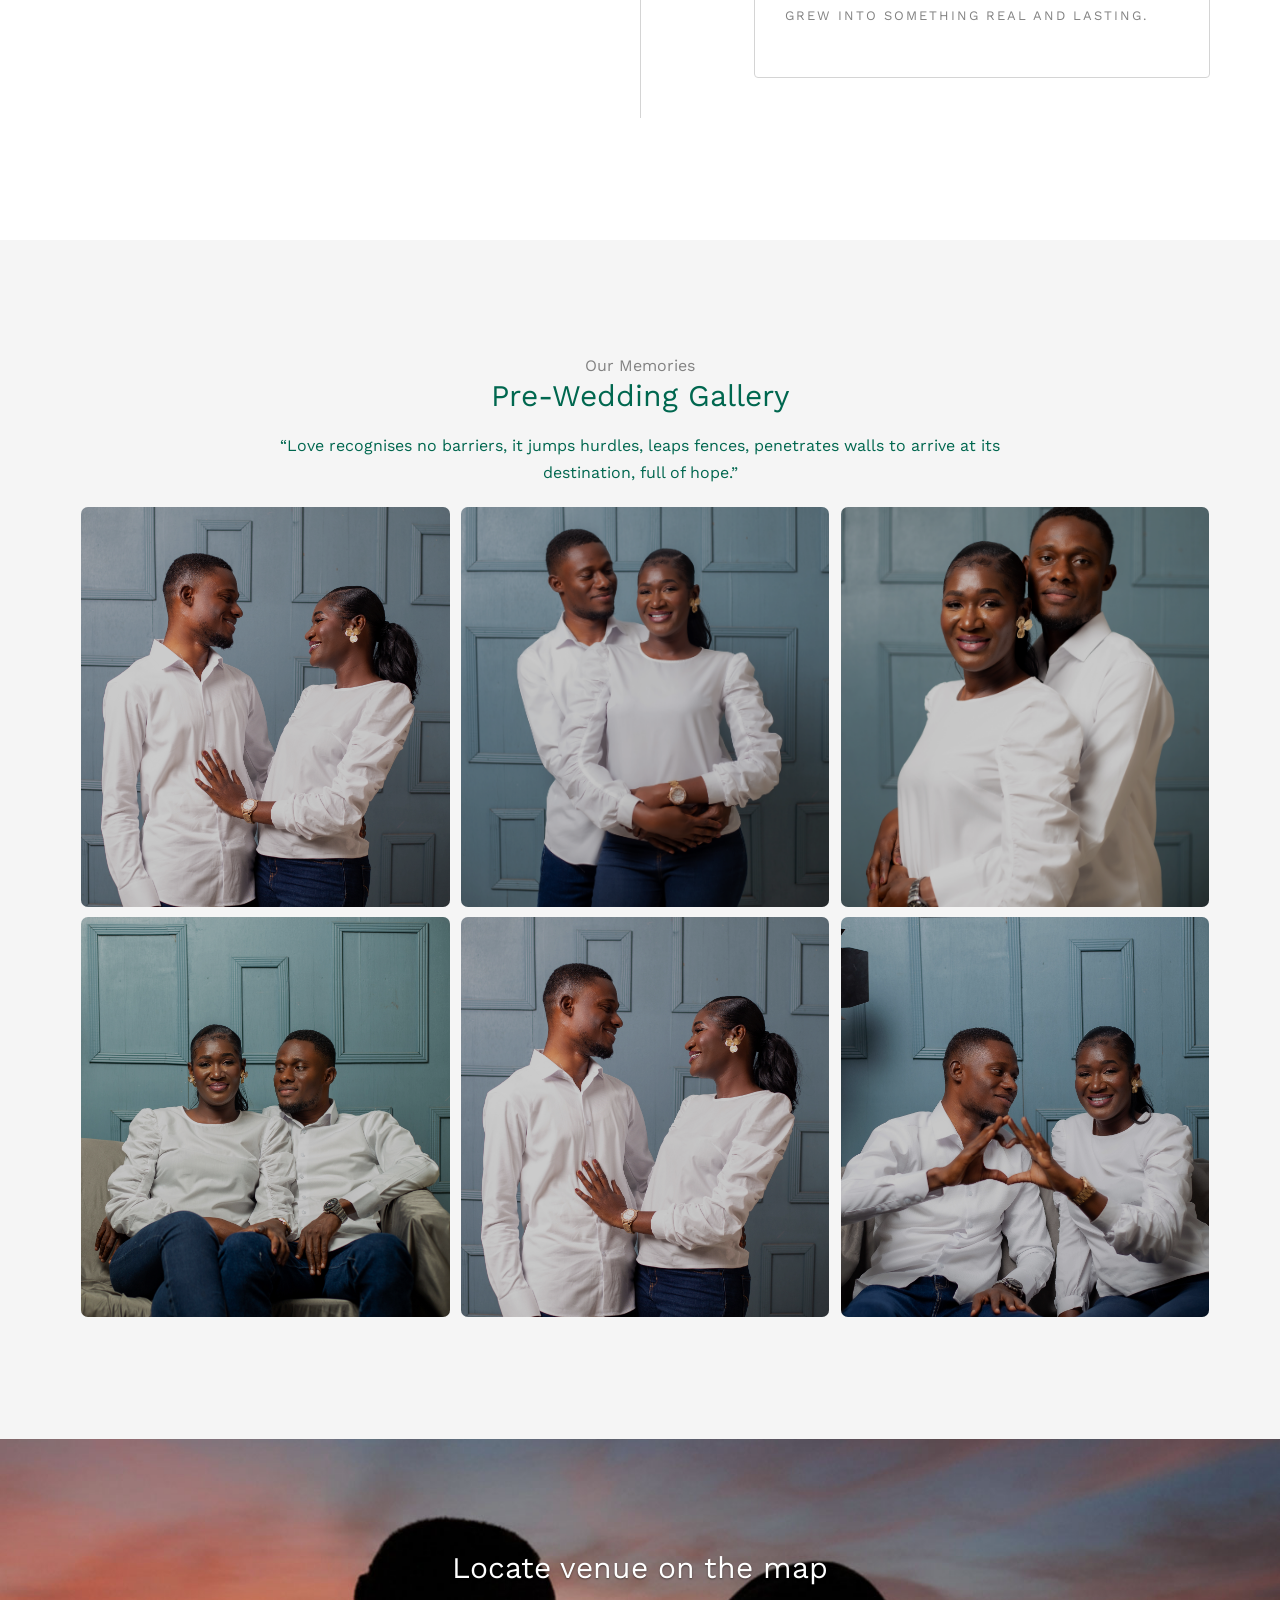
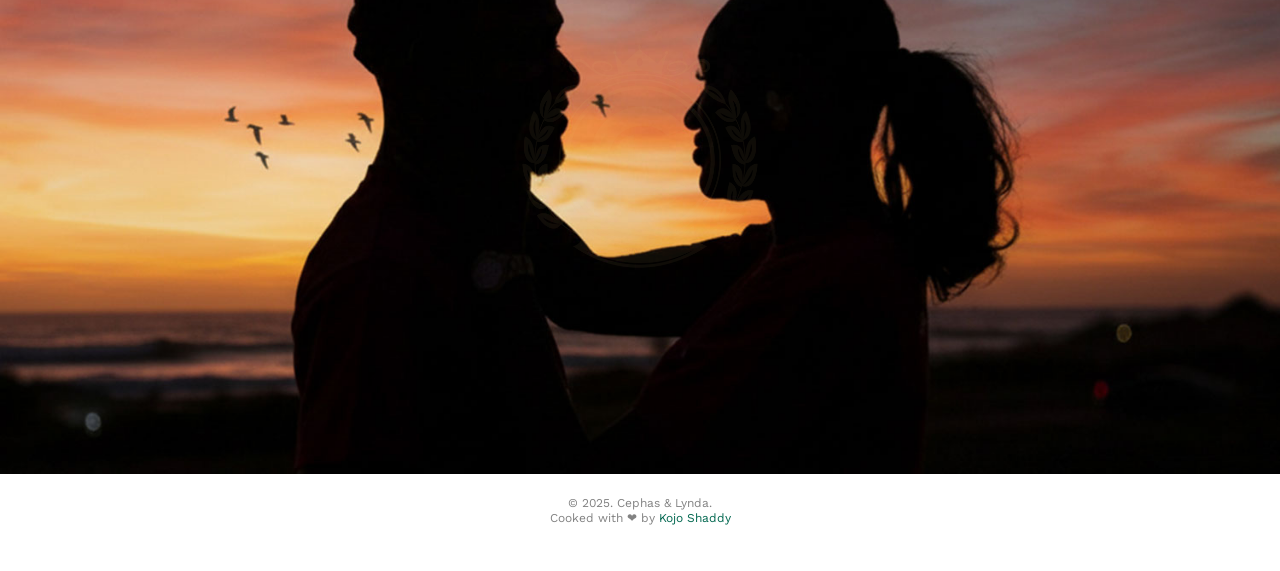
==== commit ddc9146a: "Updated index" ====
--- a/index.html
+++ b/index.html
@@ -197,7 +197,7 @@
 			<div class="row">
 				<div class="col-md-8 col-md-offset-2 text-center fh5co-heading animate-box">
 					<h2>Hello!</h2>
-					<p>We invite you to our wedding</p>
+					<p>We invite you to our wedding Ceremony</p>
 					<h3>Friday 28th November, 2025</h3>
 					<h3>Action Worship Center, Destiny Chapel - East Airport</h3>
 				</div>
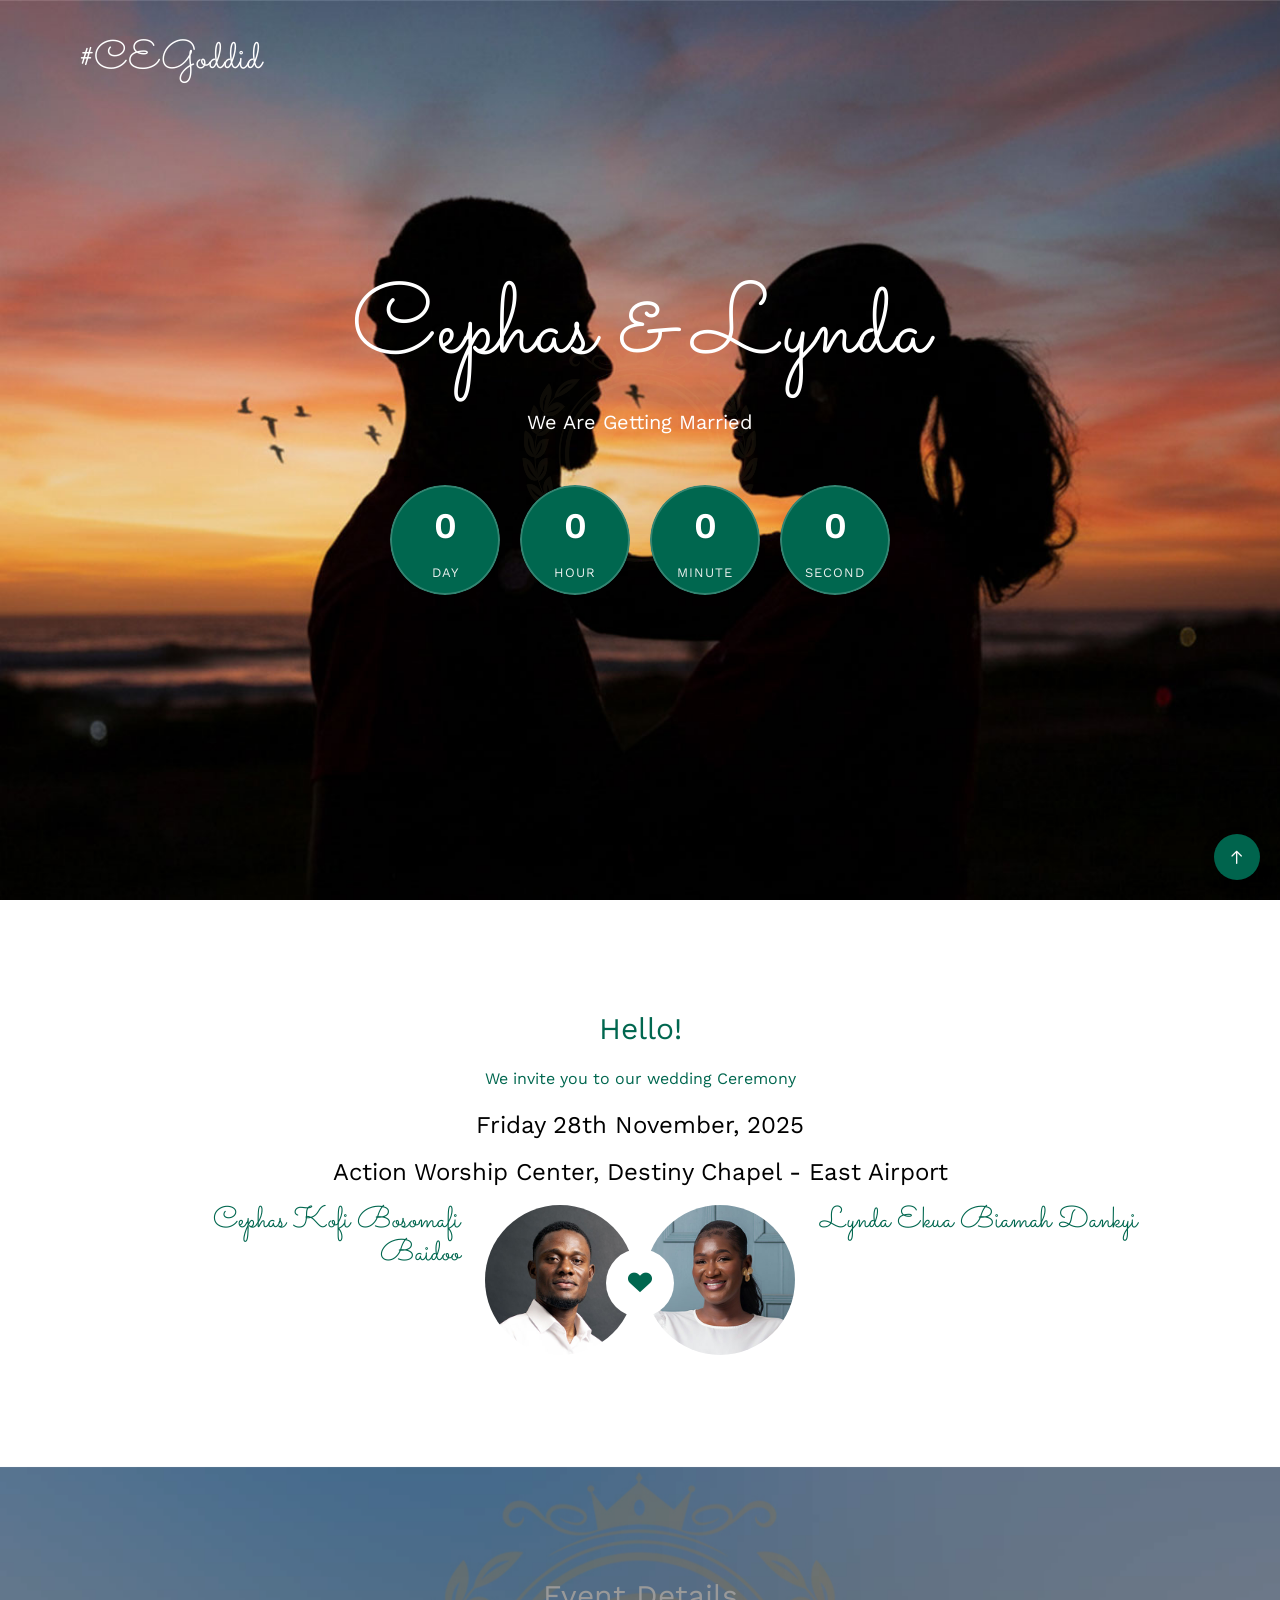
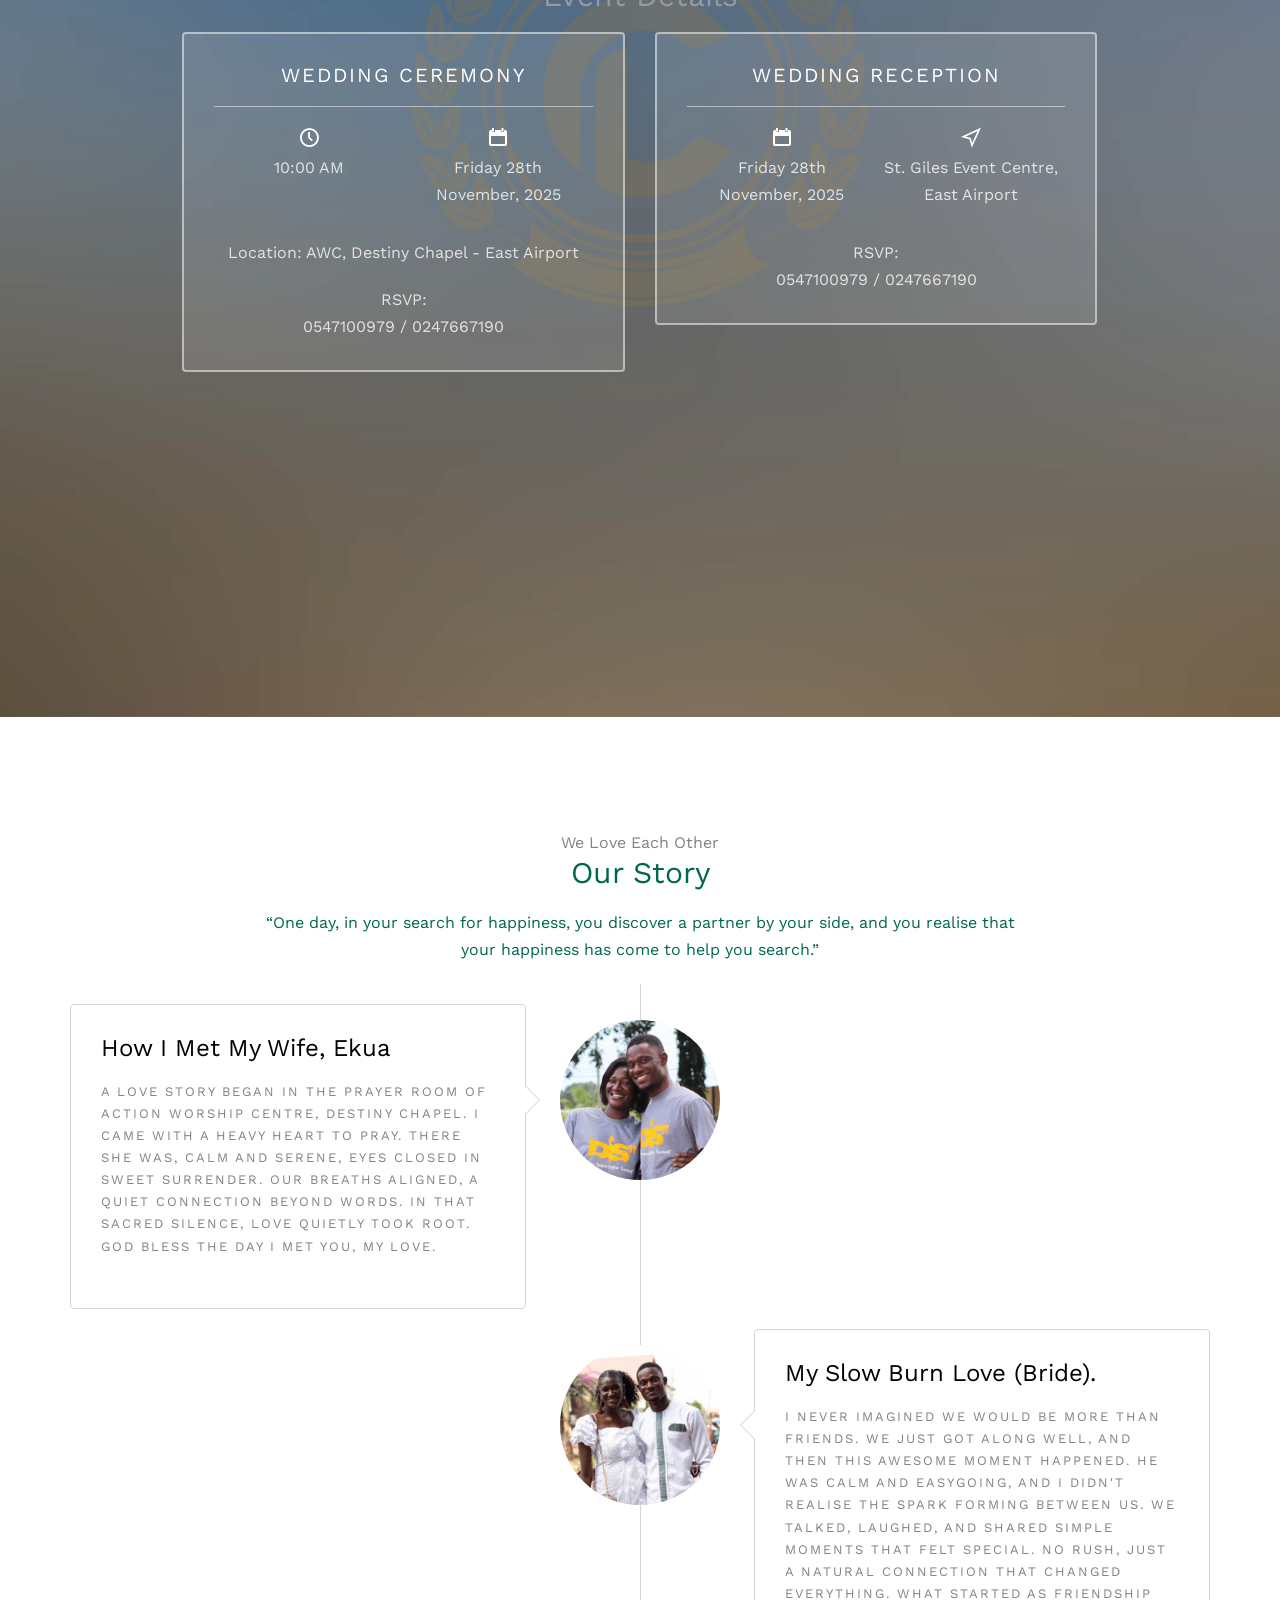
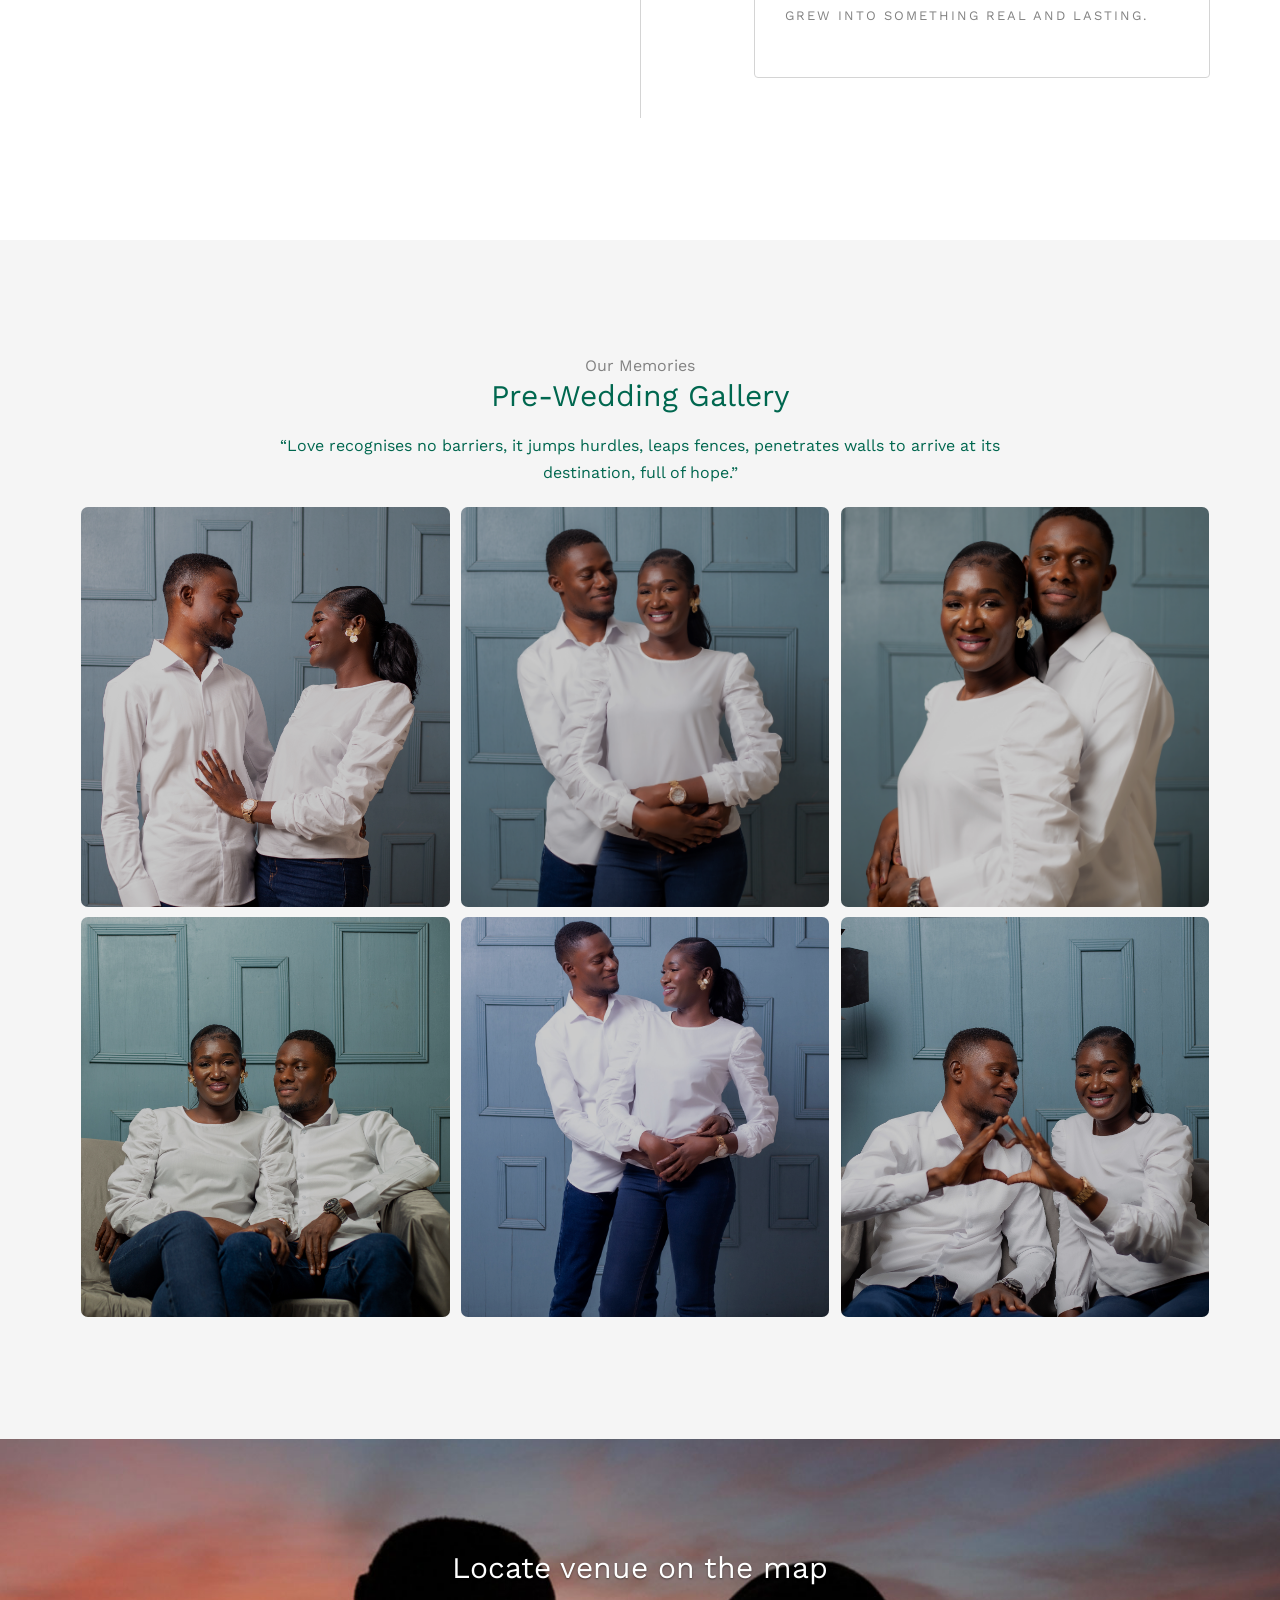
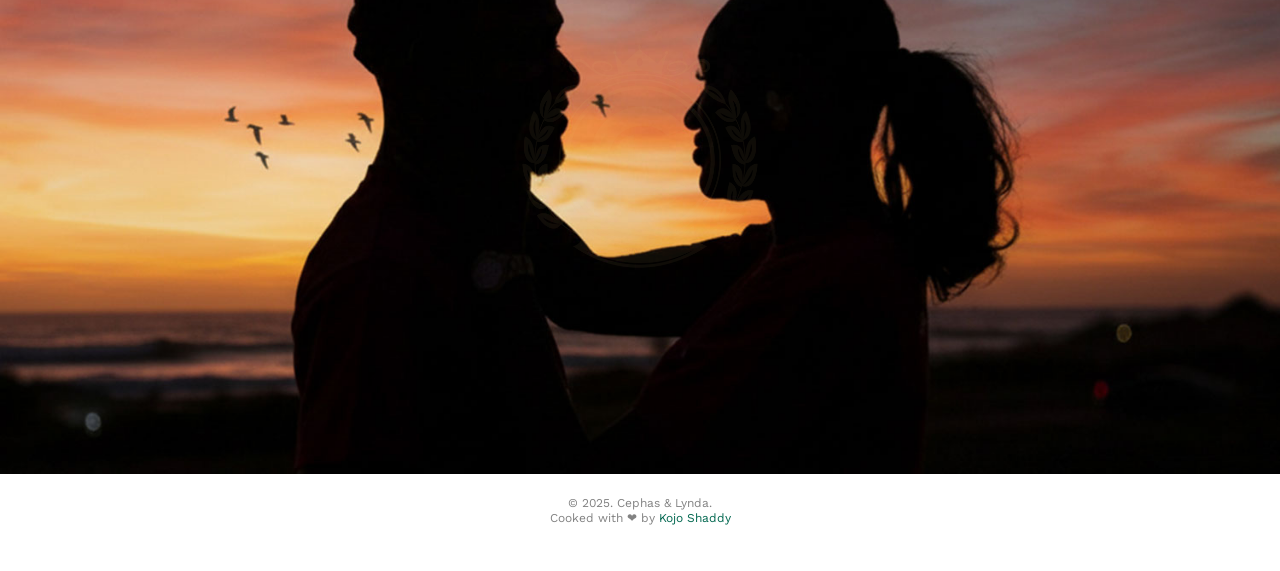
==== commit e85ce01a: "Updated time and audio volume" ====
--- a/index.html
+++ b/index.html
@@ -184,7 +184,7 @@
 							<h1>Cephas &amp; Lynda</h1>
 							<h2>We Are Getting Married</h2>
 							<div class="simply-countdown simply-countdown-one"></div>
-							<a href="programmes.html" onclick="startAudio();" class="btn btn-default btn-sm">DETAILS</a>
+							<!--<a href="#" onclick="startAudio();" class="btn btn-default btn-sm">DETAILS</a>-->
 						</div>
 					</div>
 				</div>
@@ -533,7 +533,7 @@
 	document.addEventListener('DOMContentLoaded', function() {
 		var audio = document.getElementById('background-audio');
 		if (audio) {
-			audio.volume = 0.10;
+			audio.volume = 0.20; // Set volume to 20%
 			// Try to play immediately (may be blocked by browser)
 			var playPromise = audio.play();
 			if (playPromise !== undefined) {
